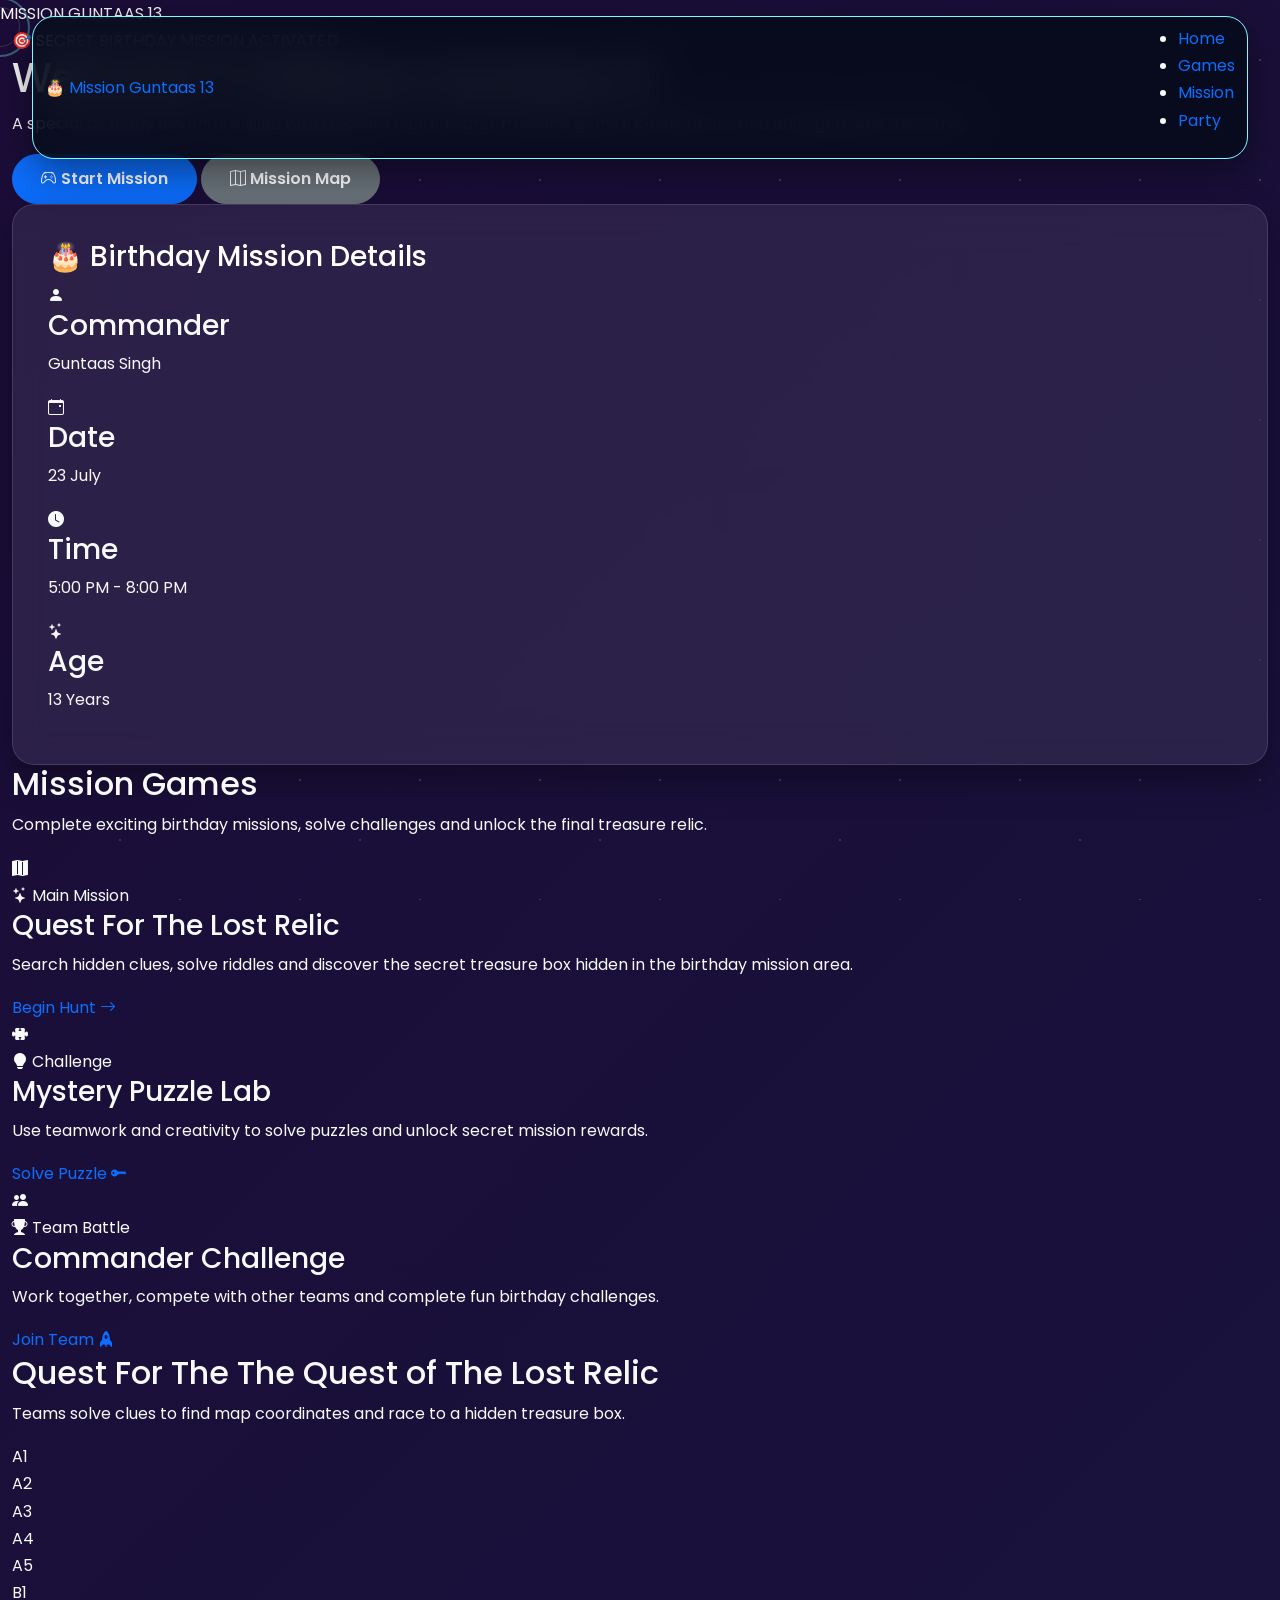
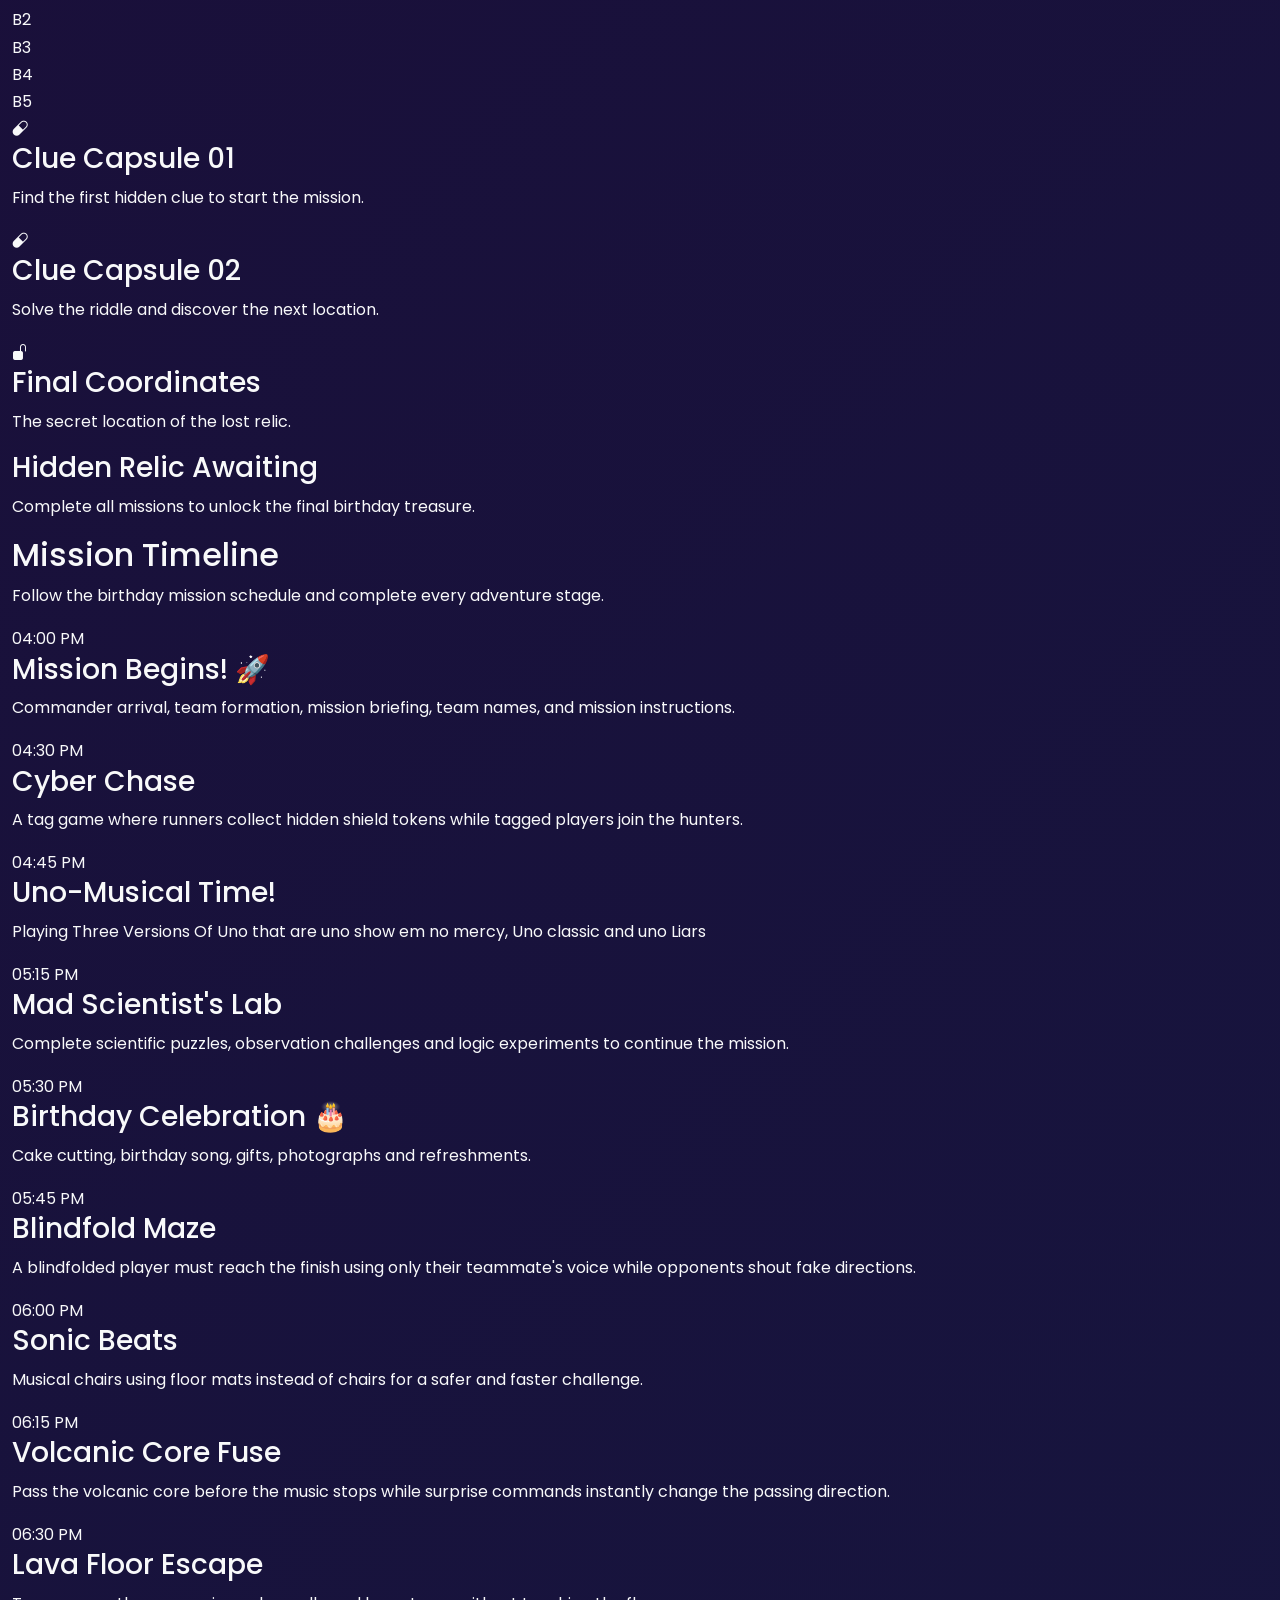
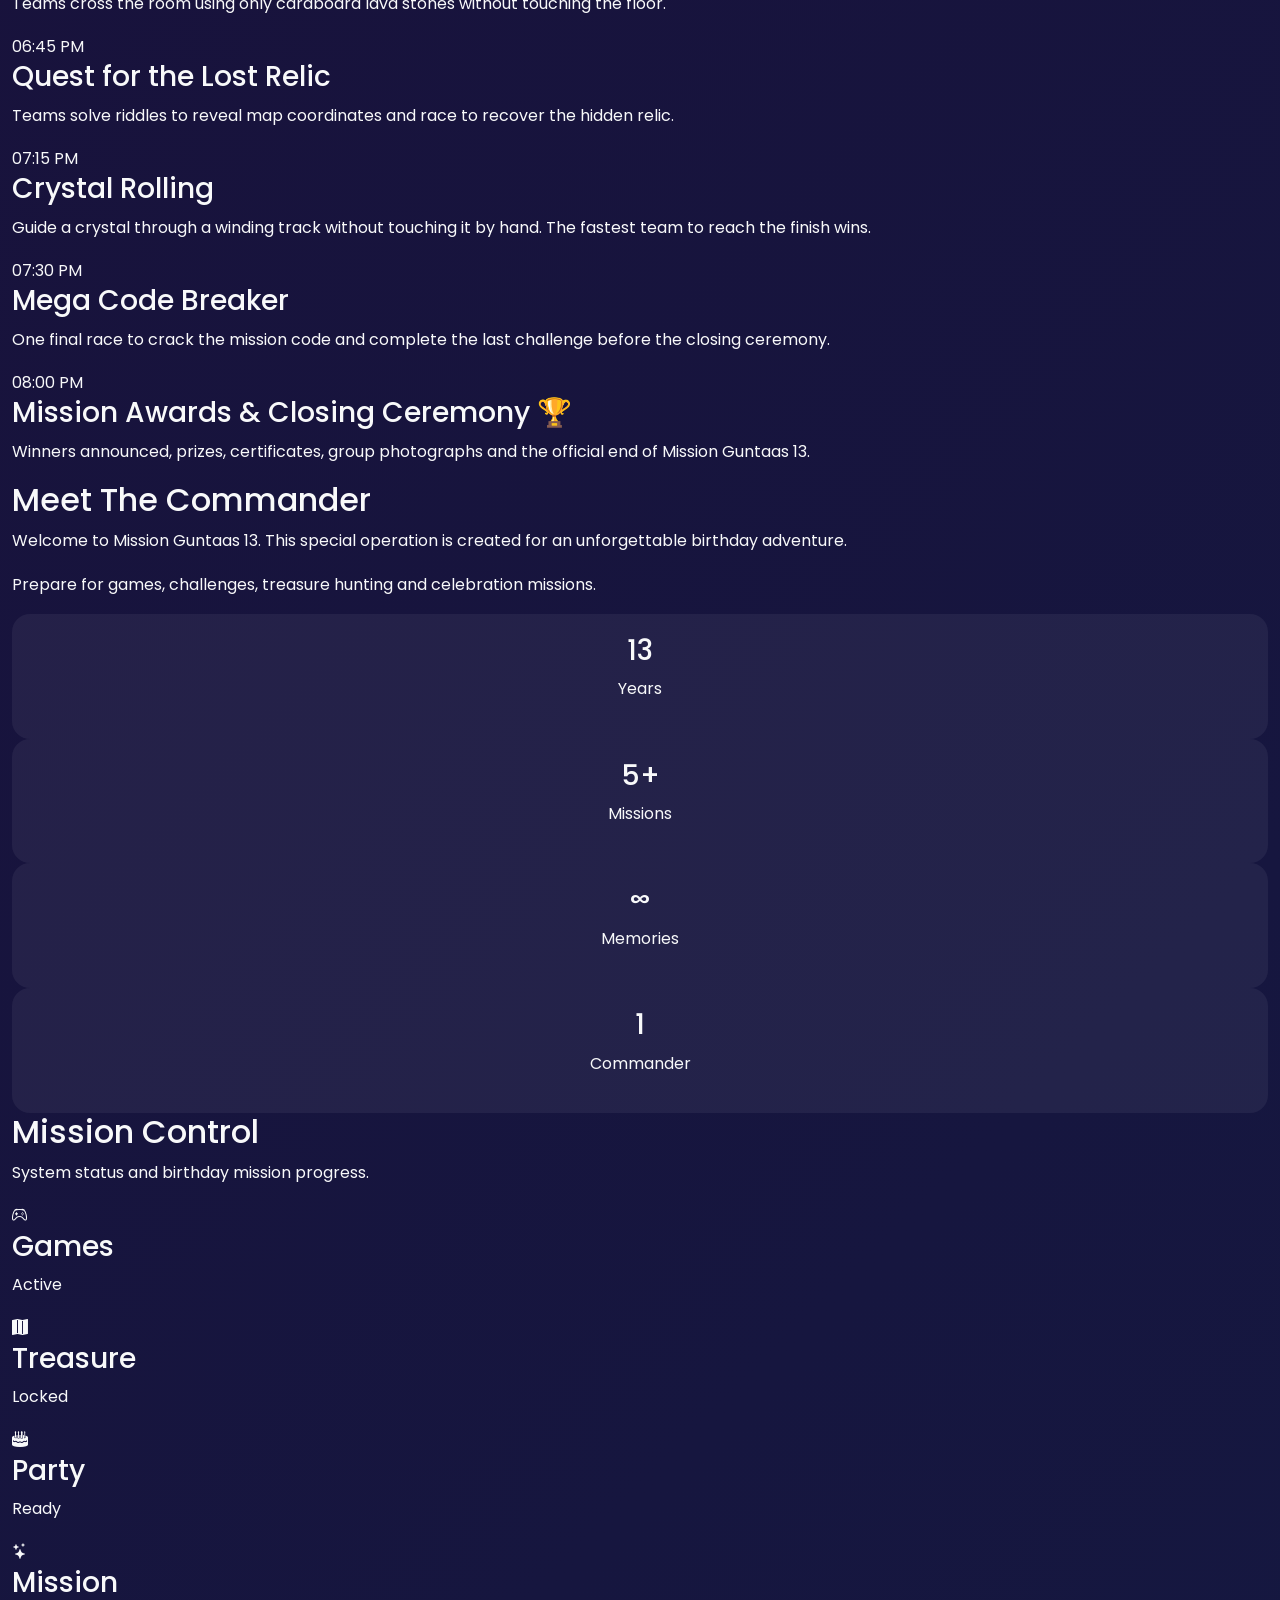
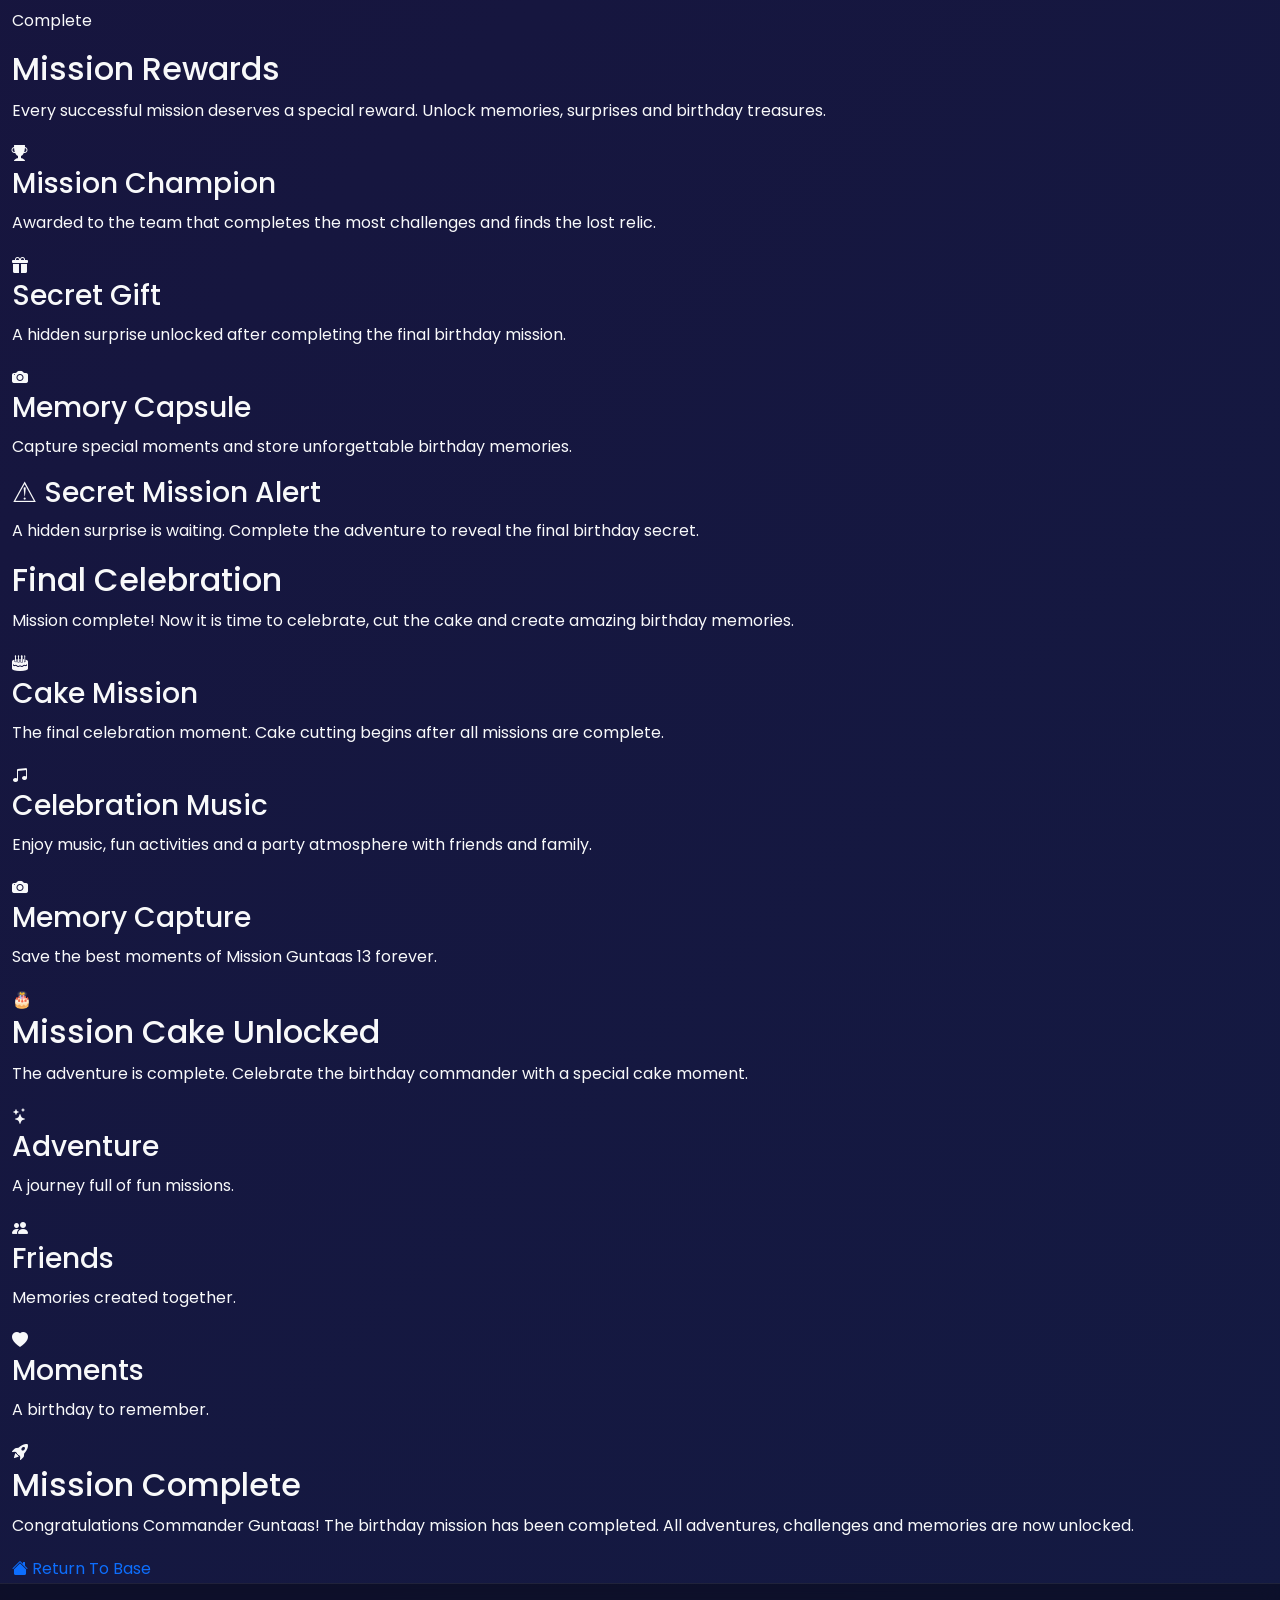
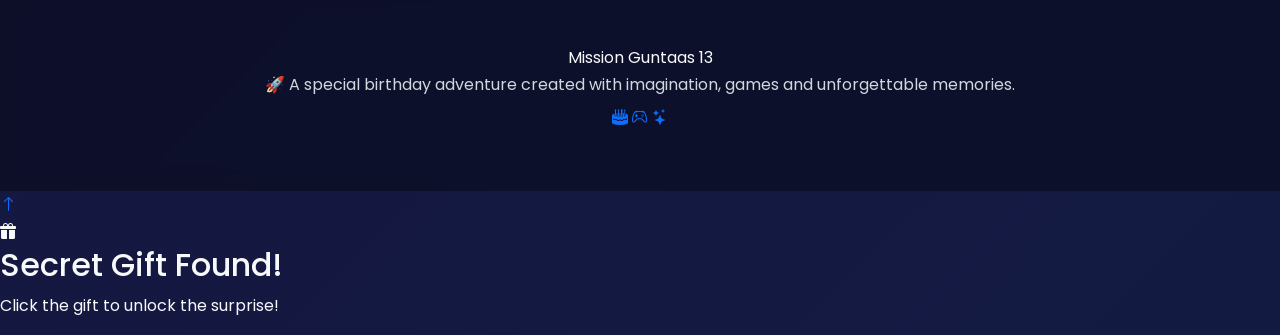
==== indexb.html @ 3aa3c379 "B/placeholder.txt X" ====
<!--==================================================
    Mission Guntaas 13
    H1-A
    Basic Setup + Loader + Navbar
==================================================-->

<!DOCTYPE html>

<html lang="en">


<head>


    <meta charset="UTF-8">


    <meta name="viewport"
          content="width=device-width, initial-scale=1.0">


    <title>
        Mission Guntaas 13 🎂🚀
    </title>


    <!--=========================================
        Bootstrap 5.3.3
    =========================================-->

    <link
    href="https://cdn.jsdelivr.net/npm/bootstrap@5.3.3/dist/css/bootstrap.min.css"
    rel="stylesheet">


    <!--=========================================
        Bootstrap Icons
    =========================================-->

    <link
    href="https://cdn.jsdelivr.net/npm/bootstrap-icons@1.11.3/font/bootstrap-icons.css"
    rel="stylesheet">


    <!--=========================================
        Main Style Sheet
    =========================================-->

    <link rel="stylesheet" href="style.css">


</head>


<body>


<!--==================================================
    Loading Screen
==================================================-->

<div id="loading-screen">


    <div class="loader-circle"></div>


    <div class="loader-text">

        MISSION GUNTAAS 13

    </div>


</div>




<!--==================================================
    Custom Cursor
==================================================-->

<div class="cursor-dot"></div>

<div class="cursor-ring"></div>




<!--==================================================
    Navigation Bar
==================================================-->

<header class="glass-nav">


    <div class="container">


        <nav class="navbar">


            <!-- Brand Logo -->

            <a href="#" class="logo">

                🎂 Mission

                <span>
                    Guntaas 13
                </span>

            </a>



            <!-- Menu Links -->

            <ul class="nav-links">


                <li>

                    <a href="#home">
                        Home
                    </a>

                </li>


                <li>

                    <a href="#games">
                        Games
                    </a>

                </li>


                <li>

                    <a href="#mission">
                        Mission
                    </a>

                </li>


                <li>

                    <a href="#party">
                        Party
                    </a>

                </li>


            </ul>


        </nav>


    </div>


</header>





<!--==================================================
    Hero Section
    Continue In H1-B
==================================================-->
<!--==================================================
    Mission Guntaas 13
    H1-B
    Hero Mission Landing Section
==================================================-->


<section class="hero" id="home">


    <!-- Floating Background Orbs -->

    <div class="orb orange"></div>

    <div class="orb blue"></div>

    <div class="orb green"></div>

    <div class="orb purple"></div>




    <div class="container">


        <div class="hero-content">



            <!-- Mission Tag -->

            <div class="hero-tag">

                🎯 SECRET BIRTHDAY MISSION ACTIVATED

            </div>




            <!-- Main Heading -->

            <h1>

                Welcome To

                <span>
                    Mission Guntaas 13
                </span>

            </h1>




            <!-- Description -->

            <p>

                A special birthday adventure filled with
                treasure hunts, secret missions, games,
                celebrations and unforgettable memories.

            </p>




            <!-- Buttons -->

            <div class="hero-buttons">


                <a href="#games"
                   class="btn btn-primary">

                    <i class="bi bi-controller"></i>

                    Start Mission

                </a>



                <a href="#mission"
                   class="btn btn-secondary">

                    <i class="bi bi-map"></i>

                    Mission Map

                </a>


            </div>





            <!-- Mission Information Card -->

            <div class="hero-card">


                <h3 class="text-white">

                    🎂 Birthday Mission Details

                </h3>



                <div class="hero-info">



                    <div class="info-box">

                        <i class="bi bi-person-fill"></i>

                        <h3>

                            Commander

                        </h3>

                        <p>

                            Guntaas Singh

                        </p>

                    </div>





                    <div class="info-box">

                        <i class="bi bi-calendar-event"></i>

                        <h3>

                            Date

                        </h3>

                        <p>

                            23 July

                        </p>

                    </div>





                    <div class="info-box">

                        <i class="bi bi-clock-fill"></i>

                        <h3>

                            Time

                        </h3>

                        <p>

                            5:00 PM - 8:00 PM

                        </p>

                    </div>





                    <div class="info-box">

                        <i class="bi bi-stars"></i>

                        <h3>

                            Age

                        </h3>

                        <p>

                            13 Years

                        </p>

                    </div>



                </div>


            </div>




        </div>


    </div>


</section>





<!--==================================================
    H1 Completed
    Continue In H2-A
==================================================-->
<!--==================================================
    Mission Guntaas 13
    H2-A
    Game Mission Cards Section
==================================================-->


<section class="games-section" id="games">


    <div class="container">



        <!-- Section Title -->

        <div class="section-title">


            <h2>

                Mission

                <span>
                    Games
                </span>

            </h2>


            <p>

                Complete exciting birthday missions,
                solve challenges and unlock the final
                treasure relic.

            </p>


        </div>






        <!-- Game Grid -->

        <div class="games-grid">





            <!-- Treasure Hunt -->

            <div class="game-card floating-card active-glow">


                <div class="game-icon">

                    <i class="bi bi-map-fill"></i>

                </div>



                <div class="game-badge">

                    <i class="bi bi-stars"></i>

                    Main Mission

                </div>




                <h3>

                    Quest For The Lost Relic

                </h3>




                <p>

                    Search hidden clues, solve riddles
                    and discover the secret treasure box
                    hidden in the birthday mission area.

                </p>




                <a href="#treasure"
                   class="game-btn">

                    Begin Hunt

                    <i class="bi bi-arrow-right"></i>

                </a>



            </div>








            <!-- Puzzle Mission -->

            <div class="game-card">



                <div class="game-icon">

                    <i class="bi bi-puzzle-fill"></i>

                </div>



                <div class="game-badge">

                    <i class="bi bi-lightbulb-fill"></i>

                    Challenge

                </div>




                <h3>

                    Mystery Puzzle Lab

                </h3>




                <p>

                    Use teamwork and creativity to
                    solve puzzles and unlock secret
                    mission rewards.

                </p>




                <a href="#mission"
                   class="game-btn">

                    Solve Puzzle

                    <i class="bi bi-key-fill"></i>

                </a>



            </div>








            <!-- Team Challenge -->

            <div class="game-card">



                <div class="game-icon">

                    <i class="bi bi-people-fill"></i>

                </div>




                <div class="game-badge">

                    <i class="bi bi-trophy-fill"></i>

                    Team Battle

                </div>




                <h3>

                    Commander Challenge

                </h3>




                <p>

                    Work together, compete with
                    other teams and complete fun
                    birthday challenges.

                </p>




                <a href="#party"
                   class="game-btn">

                    Join Team

                    <i class="bi bi-rocket-fill"></i>

                </a>



            </div>




        </div>


    </div>


</section>





<!--==================================================
    Continue In H2-B
==================================================-->
<!--==================================================
    Mission Guntaas 13
    H2-B
    Treasure Hunt Mission System
==================================================-->


<section class="treasure-section" id="treasure">


    <div class="container">



        <!-- Treasure Header -->

        <div class="treasure-header">


            <h2>

                Quest For The

                <span>
                    The Quest of The Lost Relic
                </span>

            </h2>



            <p>

                Teams solve clues to find map coordinates 
                and race to a hidden treasure box.

            </p>


        </div>






        <!-- Treasure Map -->

        <div class="treasure-map">



            <div class="map-grid">



                <div class="map-cell">

                    A1

                </div>


                <div class="map-cell">

                    A2

                </div>


                <div class="map-cell">

                    A3

                </div>


                <div class="map-cell">

                    A4

                </div>


                <div class="map-cell">

                    A5

                </div>




                <div class="map-cell">

                    B1

                </div>


                <div class="map-cell">

                    B2

                </div>


                <div class="map-cell found">

                    B3

                </div>


                <div class="map-cell">

                    B4

                </div>


                <div class="map-cell">

                    B5

                </div>


            </div>


        </div>







        <!-- Treasure Capsules -->

        <div class="capsule-section">



            <div class="capsule-grid">





                <div class="capsule-card locked">


                    <div class="capsule-icon">

                        <i class="bi bi-capsule"></i>

                    </div>


                    <h3>

                        Clue Capsule 01

                    </h3>


                    <p>

                        Find the first hidden clue
                        to start the mission.

                    </p>


                </div>






                <div class="capsule-card locked">


                    <div class="capsule-icon">

                        <i class="bi bi-capsule"></i>

                    </div>


                    <h3>

                        Clue Capsule 02

                    </h3>


                    <p>

                        Solve the riddle and
                        discover the next location.

                    </p>


                </div>






                <div class="capsule-card unlocked">


                    <div class="capsule-icon">

                        <i class="bi bi-unlock-fill"></i>

                    </div>


                    <h3>

                        Final Coordinates

                    </h3>


                    <p>

                        The secret location of
                        the lost relic.

                    </p>


                </div>



            </div>


        </div>








        <!-- Final Treasure Box -->

        <div class="treasure-box">


            <i class="bi bi-treasure-fill"></i>



            <h3>

                Hidden Relic Awaiting

            </h3>



            <p>

                Complete all missions to unlock
                the final birthday treasure.

            </p>



        </div>





    </div>


</section>





<!--==================================================
    Continue In H3-A
==================================================-->
<!--==================================================
    Mission Guntaas 13
    H3-A
    Mission Timeline + Birthday Schedule
==================================================-->


<section class="timeline" id="mission">


    <div class="container">



        <!-- Section Title -->

        <div class="section-title">


            <h2>

                Mission

                <span>
                    Timeline
                </span>

            </h2>


            <p>

                Follow the birthday mission schedule
                and complete every adventure stage.

            </p>


        </div>






<!-- Timeline -->

<div class="timeline">

    <div class="timeline-item left">

        <div class="timeline-dot"></div>

        <div class="timeline-card">

            <div class="timeline-time">04:00 PM</div>

            <h3>Mission Begins! 🚀</h3>

            <p>
                Commander arrival, team formation,
                mission briefing, team names,
                and mission instructions.
            </p>

        </div>

    </div>

    <div class="timeline-item right">

        <div class="timeline-dot"></div>

        <div class="timeline-card">

            <div class="timeline-time">04:30 PM</div>

            <h3>Cyber Chase</h3>

            <p>
                A tag game where runners collect
                hidden shield tokens while tagged
                players join the hunters.
            </p>

        </div>

    </div>

    <div class="timeline-item left">

        <div class="timeline-dot"></div>

        <div class="timeline-card">

            <div class="timeline-time">04:45 PM</div>

            <h3>Uno-Musical Time!</h3>

            <p>
                Playing Three Versions Of Uno that are
                uno show em no mercy, Uno classic and 
                uno Liars
            </p>

        </div>

    </div>

    <div class="timeline-item right">

        <div class="timeline-dot"></div>

        <div class="timeline-card">

            <div class="timeline-time">05:15 PM</div>

            <h3>Mad Scientist's Lab</h3>

            <p>
                Complete scientific puzzles,
                observation challenges and logic
                experiments to continue the mission.
            </p>

        </div>

    </div>

    <div class="timeline-item left">

        <div class="timeline-dot"></div>

        <div class="timeline-card">

            <div class="timeline-time">05:30 PM</div>

            <h3>Birthday Celebration 🎂</h3>

            <p>
                Cake cutting, birthday song,
                gifts, photographs and
                refreshments.
            </p>

        </div>

    </div>

    <div class="timeline-item right">

        <div class="timeline-dot"></div>

        <div class="timeline-card">

            <div class="timeline-time">05:45 PM</div>

            <h3>Blindfold Maze</h3>

            <p>
                A blindfolded player must reach
                the finish using only their
                teammate's voice while opponents
                shout fake directions.
            </p>

        </div>

    </div>

    <div class="timeline-item left">

        <div class="timeline-dot"></div>

        <div class="timeline-card">

            <div class="timeline-time">06:00 PM</div>

            <h3>Sonic Beats</h3>

            <p>
                Musical chairs using floor mats
                instead of chairs for a safer
                and faster challenge.
            </p>

        </div>

    </div>

    <div class="timeline-item right">

        <div class="timeline-dot"></div>

        <div class="timeline-card">

            <div class="timeline-time">06:15 PM</div>

            <h3>Volcanic Core Fuse</h3>

            <p>
                Pass the volcanic core before
                the music stops while surprise
                commands instantly change
                the passing direction.
            </p>

        </div>

    </div>

    <div class="timeline-item left">

        <div class="timeline-dot"></div>

        <div class="timeline-card">

            <div class="timeline-time">06:30 PM</div>

            <h3>Lava Floor Escape</h3>

            <p>
                Teams cross the room using only
                cardboard lava stones without
                touching the floor.
            </p>

        </div>

    </div>

    <div class="timeline-item right">

        <div class="timeline-dot"></div>

        <div class="timeline-card">

            <div class="timeline-time">06:45 PM</div>

            <h3>Quest for the Lost Relic</h3>

            <p>
                Teams solve riddles to reveal
                map coordinates and race to
                recover the hidden relic.
            </p>

        </div>

    </div>

    <div class="timeline-item left">

        <div class="timeline-dot"></div>

        <div class="timeline-card">

            <div class="timeline-time">07:15 PM</div>

            <h3>Crystal Rolling</h3>

            <p>
                Guide a crystal through a
                winding track without touching
                it by hand. The fastest team
                to reach the finish wins.
            </p>

        </div>

    </div>

    <div class="timeline-item right">

        <div class="timeline-dot"></div>

        <div class="timeline-card">

            <div class="timeline-time">07:30 PM</div>

            <h3>Mega Code Breaker</h3>

            <p>
                One final race to crack the
                mission code and complete
                the last challenge before
                the closing ceremony.
            </p>

        </div>

    </div>

    <div class="timeline-item left">

        <div class="timeline-dot"></div>

        <div class="timeline-card">

            <div class="timeline-time">08:00 PM</div>

            <h3>Mission Awards & Closing Ceremony 🏆</h3>

            <p>
                Winners announced, prizes,
                certificates, group photographs
                and the official end of
                Mission Guntaas 13.
            </p>

        </div>

    </div>

</div>
</div>      <!-- closes .container -->

</section>  <!-- closes section.timeline -->

<!--==================================================
    Continue In H3-B
==================================================-->
<!--==================================================
    Mission Guntaas 13
    H3-B
    Commander Section + Mission Control Panel
==================================================-->


<section class="commander" id="commander">


    <div class="container">



        <div class="commander-grid">





            <!-- Commander Information -->

            <div class="commander-card">


                <h2>

                    Meet The

                    <span>
                        Commander
                    </span>

                </h2>



                <p>

                    Welcome to Mission Guntaas 13.
                    This special operation is created
                    for an unforgettable birthday
                    adventure.

                </p>



                <p>

                    Prepare for games, challenges,
                    treasure hunting and celebration
                    missions.

                </p>





                <!-- Statistics -->

                <div class="stats">



                    <div class="stat-box">

                        <h3>

                            13

                        </h3>

                        <p>

                            Years

                        </p>

                    </div>




                    <div class="stat-box">

                        <h3>

                            5+

                        </h3>

                        <p>

                            Missions

                        </p>

                    </div>




                    <div class="stat-box">

                        <h3>

                            ∞

                        </h3>

                        <p>

                            Memories

                        </p>

                    </div>




                    <div class="stat-box">

                        <h3>

                            1

                        </h3>

                        <p>

                            Commander

                        </p>

                    </div>



                </div>



            </div>








            <!-- Mission Control -->

            <div class="commander-card">


                <div class="control-panel">



                    <div class="control-header">


                        <h2>

                            Mission

                            <span>
                                Control
                            </span>

                        </h2>


                        <p>

                            System status and birthday
                            mission progress.

                        </p>


                    </div>






                    <div class="control-grid">





                        <div class="control-box">


                            <i class="bi bi-controller"></i>


                            <h3>

                                Games

                            </h3>


                            <p>

                                Active

                            </p>


                        </div>






                        <div class="control-box">


                            <i class="bi bi-map-fill"></i>


                            <h3>

                                Treasure

                            </h3>


                            <p>

                                Locked

                            </p>


                        </div>







                        <div class="control-box">


                            <i class="bi bi-cake2-fill"></i>


                            <h3>

                                Party

                            </h3>


                            <p>

                                Ready

                            </p>


                        </div>







                        <div class="control-box">


                            <i class="bi bi-stars"></i>


                            <h3>

                                Mission

                            </h3>


                            <p>

                                Complete

                            </p>


                        </div>





                    </div>






                    <div class="status-bar">


                        <div class="status-fill"></div>


                    </div>





                </div>


            </div>






        </div>


    </div>


</section>





<!--==================================================
    Continue In H4-A
==================================================-->
<!--==================================================
    Mission Guntaas 13
    H4-A
    Mission Rewards + Secret Events
==================================================-->


<section class="rewards" id="rewards">


    <div class="container">





        <!-- Section Header -->

        <div class="section-title">


            <h2>

                Mission

                <span>
                    Rewards
                </span>

            </h2>


            <p>

                Every successful mission deserves
                a special reward. Unlock memories,
                surprises and birthday treasures.

            </p>


        </div>







        <!-- Rewards Grid -->

        <div class="rewards-grid">





            <!-- Reward 1 -->

            <div class="reward-card">


                <div class="reward-icon">

                    <i class="bi bi-trophy-fill"></i>

                </div>



                <h3>

                    Mission Champion

                </h3>



                <p>

                    Awarded to the team that
                    completes the most challenges
                    and finds the lost relic.

                </p>


            </div>







            <!-- Reward 2 -->

            <div class="reward-card">


                <div class="reward-icon">

                    <i class="bi bi-gift-fill"></i>

                </div>



                <h3>

                    Secret Gift

                </h3>



                <p>

                    A hidden surprise unlocked
                    after completing the final
                    birthday mission.

                </p>


            </div>








            <!-- Reward 3 -->

            <div class="reward-card">


                <div class="reward-icon">

                    <i class="bi bi-camera-fill"></i>

                </div>



                <h3>

                    Memory Capsule

                </h3>



                <p>

                    Capture special moments and
                    store unforgettable birthday
                    memories.

                </p>


            </div>








        </div>









        <!-- Secret Alert -->

        <div class="alert-box">


            <h3>

                ⚠ Secret Mission Alert

            </h3>



            <p>

                A hidden surprise is waiting.
                Complete the adventure to reveal
                the final birthday secret.

            </p>



        </div>






    </div>


</section>





<!--==================================================
    Continue In H4-B
==================================================-->
<!--==================================================
    Mission Guntaas 13
    H4-B
    Birthday Celebration + Cake Mission
==================================================-->


<section class="celebration-section" id="party">


    <div class="container">





        <!-- Celebration Header -->

        <div class="celebration-header">


            <h2>

                Final

                <span>
                    Celebration
                </span>

            </h2>



            <p>

                Mission complete! Now it is time
                to celebrate, cut the cake and create
                amazing birthday memories.

            </p>


        </div>







        <!-- Party Cards -->

        <div class="party-grid">





            <!-- Cake -->

            <div class="party-card">


                <div class="party-icon">

                    <i class="bi bi-cake2-fill"></i>

                </div>



                <h3>

                    Cake Mission

                </h3>



                <p>

                    The final celebration moment.
                    Cake cutting begins after all
                    missions are complete.

                </p>


            </div>








            <!-- Music -->

            <div class="party-card">


                <div class="party-icon">

                    <i class="bi bi-music-note-beamed"></i>

                </div>



                <h3>

                    Celebration Music

                </h3>



                <p>

                    Enjoy music, fun activities
                    and a party atmosphere with
                    friends and family.

                </p>


            </div>








            <!-- Memories -->

            <div class="party-card">


                <div class="party-icon">

                    <i class="bi bi-camera-fill"></i>

                </div>



                <h3>

                    Memory Capture

                </h3>



                <p>

                    Save the best moments of
                    Mission Guntaas 13 forever.

                </p>


            </div>






        </div>









        <!-- Cake Mission Box -->

        <div class="cake-mission">


            <div class="cake-icon">

                🎂

            </div>



            <h2>

                Mission Cake Unlocked

            </h2>



            <p>

                The adventure is complete.
                Celebrate the birthday commander
                with a special cake moment.

            </p>



        </div>







        <!-- Memory Cards -->

        <div class="memory-grid">





            <div class="memory-card">

                <i class="bi bi-stars"></i>

                <h3>

                    Adventure

                </h3>

                <p>

                    A journey full of fun missions.

                </p>

            </div>







            <div class="memory-card">

                <i class="bi bi-people-fill"></i>

                <h3>

                    Friends

                </h3>

                <p>

                    Memories created together.

                </p>

            </div>







            <div class="memory-card">

                <i class="bi bi-heart-fill"></i>

                <h3>

                    Moments

                </h3>

                <p>

                    A birthday to remember.

                </p>

            </div>






        </div>





    </div>


</section>





<!--==================================================
    Continue In H5-A
==================================================-->
<!--==================================================
    Mission Guntaas 13
    H5-A
    Final Mission Ending
==================================================-->


<section class="final-mission">


    <div class="container">



        <div class="final-box">



            <i class="bi bi-rocket-takeoff-fill"></i>




            <h2>

                Mission

                <span>
                    Complete
                </span>

            </h2>




            <p>

                Congratulations Commander Guntaas!
                The birthday mission has been completed.
                All adventures, challenges and memories
                are now unlocked.

            </p>




            <a href="#home"
               class="complete-btn">

                <i class="bi bi-house-fill"></i>

                Return To Base

            </a>




        </div>




    </div>


</section>







<!--==================================================
    H5-B
    Footer + Final HTML Closing
==================================================-->



<footer class="footer">


    <div class="container">



        <div class="footer-logo">

            Mission

            <span>
                Guntaas 13
            </span>

        </div>





        <p>

            🚀 A special birthday adventure
            created with imagination, games
            and unforgettable memories.

        </p>







        <div class="footer-icons">


            <a href="#">

                <i class="bi bi-cake2-fill"></i>

            </a>



            <a href="#">

                <i class="bi bi-controller"></i>

            </a>



            <a href="#">

                <i class="bi bi-stars"></i>

            </a>


        </div>






    </div>


</footer>







<!--==============================
Back To Top Button
==============================-->

<a href="#home"
   class="back-top">

    <i class="bi bi-arrow-up"></i>

</a>


<!--==================================================
    Secret Birthday Gift Event
==================================================-->
<!--=========================================
    Secret Birthday Gift Popup
=========================================-->

<div id="gift-overlay">


    <div id="gift-box">


       <div class="gift-icon">
          <i class="bi bi-gift-fill"></i>
       </div>

        <h2>

            Secret Gift Found!

        </h2>


        <p>

            Click the gift to unlock the surprise!

        </p>


    </div>


</div>



<!-- Confetti Container -->

<div id="confetti-container"></div>
<!--==============================-->

<script src="app.js"></script>


<!-- Bootstrap JS -->

<script> 
src="https://cdn.jsdelivr.net/npm/bootstrap@5.3.3/dist/js/bootstrap.bundle.min.js">
</script>




</body>


</html>


<!--==================================================
    Mission Guntaas 13
    H5 Completed
    index.html Completed
==================================================-->
---- style.css ----
/*====================================
  GOOGLE FONT
=====================================*/
@import url('https://fonts.googleapis.com/css2?family=Poppins:wght@300;400;500;600;700;800&display=swap');

:root{

  /* Existing Website Colors */
  --primary:#00c6ff;
  --secondary:#0072ff;
  --purple:#7b2ff7;
  --pink:#ff4ecd;
  --yellow:#ffd93d;

  --bg:#050816;
  --card:rgba(255,255,255,.08);
  --border:rgba(255,255,255,.12);

  --text:#f8f9fa;
  --muted:#cfd8dc;

  --radius:22px;
  --shadow:0 15px 35px rgba(0,0,0,.35);
  --speed:.35s ease;

  /* Supernova Engine */
  --sn-primary:#7df9ff;
  --sn-accent:#7df9ff;
  --sn-glow:#7df9ff;

  /*Birthday Invitation*/

  --BDay-primary: #a2ff008a;
}
/*====================================
  RESET
=====================================*/
*{
  margin:0;
  padding:0;
  box-sizing:border-box;
}

html{
  scroll-behavior:smooth;
}

body{
  font-family:'Poppins',sans-serif;
  background:#050816;
  color:var(--text);
  overflow-x:hidden;
  line-height:1.7;
  position:relative;
}

/*====================================
  ANIMATED GALAXY
=====================================*/
body{
  background:linear-gradient(-45deg,#050816,#08142b,#111f46,#1b0d38);
  background-size:400% 400%;
  animation:galaxy 18s ease infinite;
}

@keyframes galaxy{
  0%{background-position:0% 50%;}
  50%{background-position:100% 50%;}
  100%{background-position:0% 50%;}
}

/*====================================
  STAR LAYER
=====================================*/
body::before{
  content:"";
  position:fixed;
  inset:0;
  background-image:
    radial-gradient(circle,#ffffff 1px,transparent 1px),
    radial-gradient(circle,#7fdfff 1px,transparent 1px);
  background-size:120px 120px,240px 240px;
  opacity:.18;
  pointer-events:none;
  z-index:-2;
}

.glass-nav{

    position:fixed;

    top:16px;

    left:50%;

    transform:translateX(-50%);

    width:min(95%,1350px);

    min-height:72px;

    display:flex;

    align-items:center;

    z-index:9999;

    background-color:rgba(5, 12, 25, 0.822);

    backdrop-filter:blur(22px);

    -webkit-backdrop-filter:blur(22px);

   border:1px solid var(--primary);

    border-radius:22px;

    box-shadow:
        0 12px 40px rgba(0,0,0,.45),
        inset 0 0 1px rgba(255,255,255,.08);

    transition:.35s ease;

}

.glass-nav:hover{

    border-color:rgba(125,249,255,.30);

    box-shadow:
        0 18px 45px rgba(0,0,0,.55),
        0 0 25px rgba(0,198,255,.12);

}

/*====================================
  BRAND
====================================*/

.navbar-brand{

    display:flex;

    align-items:center;

    gap:12px;

    font-size:1.35rem;

    font-weight:700;

    letter-spacing:1px;

    color:#ffffff !important;

    transition:.35s;

}

.navbar-brand i{

    color:#7df9ff;

    font-size:1.35rem;

    text-shadow:
        0 0 12px #7df9ff;

}

.navbar-brand:hover{

    color:#7df9ff !important;

}

.navbar-brand:hover i{

    transform:rotate(20deg);

}

/*====================================
  NAV LINKS
====================================*/

.navbar-nav{

    gap:10px;

}

.nav-link{

    position:relative;

    padding:10px 18px !important;

    border-radius:14px;

    color:#dbeeff !important;

    font-weight:500;

    transition:.35s;

}

.nav-link:hover{

    color:#7df9ff !important;

    background:rgba(125,249,255,.08);

    box-shadow:
        inset 0 0 15px rgba(125,249,255,.08);

}

.nav-link::after{

    content:"";

    position:absolute;

    left:50%;

    bottom:6px;

    transform:translateX(-50%);

    width:0;

    height:2px;

    background:#7df9ff;

    border-radius:50px;

    transition:.35s;

}

.nav-link:hover::after{

    width:70%;

}

/*====================================
  ACTIVE LINK
====================================*/

.nav-link.active{

    background:rgba(125,249,255,.10);

    color:#7df9ff !important;

}

.nav-link.active::after{

    width:70%;

}

/*====================================
  TOGGLER
====================================*/

.navbar-toggler{

    border:1px solid rgba(125,249,255,.30);

    box-shadow:none;

}

.navbar-toggler:focus{

    box-shadow:
        0 0 12px rgba(125,249,255,.40);

}

.navbar-toggler-icon{

    filter:brightness(1.4);

}

/*====================================
  NAVBAR SCROLLED
====================================*/

.glass-nav.scrolled{

    background:rgba(3,8,20,.88);

    box-shadow:
        0 15px 45px rgba(0,0,0,.60);

}

/*====================================
  RESPONSIVE
====================================*/

@media(max-width:992px){

    .glass-nav{

        width:96%;

        border-radius:18px;

    }

    .navbar-collapse{

        margin-top:15px;

        padding:15px;

        border-radius:16px;

        background:rgba(6,12,25,.92);

        backdrop-filter:blur(18px);

    }

    .navbar-nav{

        gap:8px;

    }

    .nav-link{

        text-align:center;

    }

}

/*====================================
  HERO
=====================================*/
.hero-section{
  min-height:100vh;
  display:flex;
  align-items:center;
  padding-top:90px;
  position:relative;
}

.display-2{
  font-weight:800;
  line-height:1.1;
}

.hero-section p{
  color:var(--muted);
}

/*====================================
  GRADIENT NAME
=====================================*/
.gradient-text{
  background:linear-gradient(90deg,#00e5ff,#7b61ff,#ff4ecd);
  -webkit-background-clip:text;
  -webkit-text-fill-color:transparent;
}

/*====================================
  BUTTONS
=====================================*/
.btn{
  border-radius:50px;
  padding:12px 28px;
  font-weight:600;
  transition:.3s;
}

.btn-info{
  background:linear-gradient(135deg,var(--primary),var(--secondary));
  border:none;
  color:#fff;
}

.btn-info:hover{
  transform:translateY(-4px);
  box-shadow:0 12px 30px rgba(0,198,255,.35);
}

.btn-outline-light:hover{
  color:#111;
  background:#fff;
}

/*====================================
  GLASS CARD
=====================================*/
.glass-card,
.hero-card{
  background:var(--card);
  border:1px solid var(--border);
  backdrop-filter:blur(18px);
  border-radius:var(--radius);
  box-shadow:var(--shadow);
  transition:.35s;
}

.hero-card{
  padding:35px;
}

.glass-card{
  padding:30px;
}

.glass-card:hover,
.hero-card:hover{
  transform:translateY(-8px);
}
/*====================================
  ICON GRID
=====================================*/
.icon-grid{
  display:grid;
  grid-template-columns:repeat(3,1fr);
  gap:18px;
  margin-bottom:25px;
}

.icon-grid div{
  height:75px;
  display:flex;
  align-items:center;
  justify-content:center;
  background:rgba(255,255,255,.06);
  border:1px solid rgba(255,255,255,.08);
  border-radius:18px;
  font-size:30px;
  transition:.35s;
  cursor:pointer;
}

.icon-grid div:hover{
  transform:translateY(-8px) scale(1.08) rotate(5deg);
  background:linear-gradient(135deg,var(--primary),var(--purple));
  color:#fff;
  box-shadow:0 12px 30px rgba(0,198,255,.35);
}

/*====================================
  SECTION TAG
=====================================*/
.section-tag{
  display:inline-block;
  padding:8px 18px;
  border-radius:30px;
  background:linear-gradient(90deg,var(--primary),var(--purple));
  color:#fff;
  font-size:.9rem;
  font-weight:600;
  letter-spacing:.8px;
  text-transform:uppercase;
}

.display-5{
  font-weight:800;
  margin:20px 0;
}

/*====================================
  ABOUT
=====================================*/
#about{
  padding:100px 0;
}

#about .glass-card{
  position:relative;
  overflow:hidden;
}

#about .glass-card::before{
  content:"";
  position:absolute;
  width:250px;
  height:250px;
  border-radius:50%;
  background:radial-gradient(circle,var(--primary),transparent 70%);
  top:-120px;
  right:-120px;
  opacity:.15;
}

#about p{
  color:var(--muted);
  font-size:1.05rem;
}

#about strong{
  color:#fff;
}

.astro-word{
  display:inline-block;
  padding:4px 12px;
  border-radius:20px;
  background:linear-gradient(90deg,var(--primary),var(--purple));
  color:#fff;
  font-weight:700;
  text-decoration:none;
}

.space-word{
  color:#8fe3ff;
  font-weight:700;
}

/*====================================
  HOBBIES
=====================================*/
#hobbies{
  padding:100px 0;
}

.hobby-card{
  text-align:center;
  overflow:hidden;
  position:relative;
}

.hobby-card::after{
  content:"";
  position:absolute;
  width:180px;
  height:180px;
  border-radius:50%;
  background:radial-gradient(circle,var(--pink),transparent 70%);
  bottom:-90px;
  right:-90px;
  opacity:.15;
  transition:.4s;
}

.hobby-card:hover::after{
  transform:scale(1.5);
}

.hobby-card i{
  font-size:3.5rem;
  margin-bottom:20px;
  transition:.35s;
}

.hobby-card h3{
  font-weight:700;
  margin-bottom:15px;
}

.hobby-card p{
  color:var(--muted);
}

.hobby-card:hover{
  transform:translateY(-10px);
}

.hobby-card:hover i{
  transform:scale(1.15) rotate(-10deg);
  color:var(--yellow);
}

/*====================================
  GOALS
=====================================*/
#goals{
  padding:100px 0;
}

#goals .glass-card{
  height:100%;
}

#goals h4{
  font-weight:700;
  margin-bottom:12px;
}

#goals p{
  color:var(--muted);
}

#goals .glass-card:hover{
  border-color:rgba(0,198,255,.4);
  box-shadow:0 15px 35px rgba(0,198,255,.25);
}

/*====================================
  FADE ANIMATION
=====================================*/
.glass-card,
.hobby-card{
  animation:fadeUp .8s ease both;
}

@keyframes fadeUp{
  from{
    opacity:0;
    transform:translateY(40px);
  }
  to{
    opacity:1;
    transform:translateY(0);
  }
}
/*====================================
  SPACE BACKGROUND
=====================================*/
.space-bg{
  position:fixed;
  inset:0;
  overflow:hidden;
  pointer-events:none;
  z-index:-1;
}

/*====================================
  FLOATING PLANETS
=====================================*/
.space-bg .planet{

  position:absolute;

  border-radius:50%;

  animation:floatPlanet 8s ease-in-out infinite;

  box-shadow:0 0 40px rgba(255,255,255,.25);

}
.planet-1{
  width:140px;
  height:140px;
  top:10%;
  right:8%;
  background:radial-gradient(circle at 30% 30%,#7df9ff,#0072ff 75%);
}

.planet-2{
  width:85px;
  height:85px;
  left:8%;
  bottom:15%;
  background:radial-gradient(circle at 35% 35%,#ffe082,#ff9800 75%);
  animation-delay:2s;
}

.planet-3{
  width:55px;
  height:55px;
  top:62%;
  right:22%;
  background:radial-gradient(circle at 30% 30%,#ff80ab,#d500f9 80%);
  animation-delay:4s;
}

@keyframes floatPlanet{
  0%,100%{transform:translateY(0);}
  50%{transform:translateY(-20px);}
}

/*====================================
  ORBIT RINGS
=====================================*/
.orbit{
  position:absolute;
  border:1px solid rgba(255,255,255,.08);
  border-radius:50%;
}

.orbit-1{
  width:220px;
  height:220px;
  top:6%;
  right:4%;
  animation:rotateOrbit 18s linear infinite;
}

.orbit-2{
  width:140px;
  height:140px;
  left:3%;
  bottom:10%;
  animation:rotateOrbit 12s linear infinite reverse;
}

@keyframes rotateOrbit{
  from{transform:rotate(0);}
  to{transform:rotate(360deg);}
}

/*====================================
  SHOOTING STARS
=====================================*/
.shooting-stars{
  position:absolute;
  inset:0;
}

.shooting-stars span{
  position:absolute;
  width:3px;
  height:3px;
  border-radius:50%;
  background:#fff;
  box-shadow:0 0 12px #fff;
  animation:shoot 7s linear infinite;
}

.shooting-stars span::before{
  content:"";
  position:absolute;
  top:50%;
  transform:translateY(-50%);
  width:180px;
  height:2px;
  background:linear-gradient(90deg,#fff,transparent);
}

.shooting-stars span:nth-child(1){top:8%;left:-12%;}
.shooting-stars span:nth-child(2){top:24%;left:-24%;animation-delay:1.8s;}
.shooting-stars span:nth-child(3){top:42%;left:-18%;animation-delay:3.6s;}
.shooting-stars span:nth-child(4){top:60%;left:-26%;animation-delay:5.2s;}
.shooting-stars span:nth-child(5){top:76%;left:-15%;animation-delay:6.8s;}

@keyframes shoot{
  0%{transform:translate(0,0) rotate(25deg);opacity:1;}
  80%{opacity:1;}
  100%{transform:translate(1700px,520px) rotate(25deg);opacity:0;}
}

/*====================================
  TYPING EFFECT
=====================================*/
.typing-text{
  display:inline-block;
  overflow:hidden;
  white-space:nowrap;
  border-right:3px solid var(--primary);
  width:14ch;
  animation:
    typing 4s steps(14,end) infinite alternate,
    blink .8s infinite;
}

@keyframes typing{
  from{width:0;}
  to{width:14ch;}
}

@keyframes blink{
  50%{border-color:transparent;}
}

/*====================================
  HERO GLOW
=====================================*/
.hero-section::before{
  content:"";
  position:absolute;
  width:420px;
  height:420px;
  left:-120px;
  bottom:-120px;
  border-radius:50%;
  background:radial-gradient(circle,var(--purple),transparent 70%);
  opacity:.15;
  filter:blur(20px);
}

.hero-section::after{
  content:"";
  position:absolute;
  width:460px;
  height:460px;
  right:-120px;
  top:80px;
  border-radius:50%;
  background:radial-gradient(circle,var(--primary),transparent 70%);
  opacity:.18;
  filter:blur(20px);
}

/*====================================
  NEON ACCENTS
=====================================*/
.highlight-code{
  color:#00e5ff;
  text-shadow:0 0 10px rgba(0,229,255,.7);
}

.highlight-music{
  color:#ffd54f;
  text-shadow:0 0 10px rgba(255,213,79,.7);
}

.highlight-space{
  color:#8fe3ff;
  text-shadow:0 0 12px rgba(143,227,255,.8);
}
/*====================================
  TERMINAL
=====================================*/
.terminal{
  margin-top:30px;
  background:#0b1020;
  border:1px solid rgba(255,255,255,.08);
  border-radius:18px;
  overflow:hidden;
  box-shadow:0 15px 35px rgba(0,0,0,.4);
}

.terminal-header{
  height:40px;
  display:flex;
  align-items:center;
  gap:10px;
  padding:0 15px;
  background:#151b2d;
}

.terminal-header span{
  width:12px;
  height:12px;
  border-radius:50%;
}

.red{background:#ff5f56;}
.yellow{background:#ffbd2e;}
.green{background:#27c93f;}

.terminal-body{
  padding:20px;
  font-family:Consolas,monospace;
  color:#8cff98;
}

.terminal-body p{
  margin-bottom:10px;
  animation:terminalFade .8s ease forwards;
  opacity:0;
}

.terminal-body p:nth-child(1){animation-delay:.2s;}
.terminal-body p:nth-child(2){animation-delay:.6s;}
.terminal-body p:nth-child(3){animation-delay:1s;}
.terminal-body p:nth-child(4){animation-delay:1.4s;}
.terminal-body p:nth-child(5){animation-delay:1.8s;}
.terminal-body p:nth-child(6){animation-delay:2.2s;}

@keyframes terminalFade{
  from{opacity:0;transform:translateX(-20px);}
  to{opacity:1;transform:translateX(0);}
}

/*====================================
  FLOATING ANIMATION
=====================================*/
.hero-card{
  animation:floatingCard 6s ease-in-out infinite;
}

@keyframes floatingCard{
  0%,100%{transform:translateY(0);}
  50%{transform:translateY(-12px);}
}

/*====================================
  ICON GLOW
=====================================*/
.icon-grid div:hover{
  box-shadow:0 0 25px rgba(0,198,255,.6);
}

.icon-grid i{
  transition:.35s;
}

.icon-grid div:hover i{
  transform:scale(1.2);
}

/*====================================
  FOOTER
=====================================*/
footer{
  padding:60px 0;
  text-align:center;
  background:rgba(0,0,0,.35);
  border-top:1px solid rgba(255,255,255,.08);
  backdrop-filter:blur(10px);
}

footer h4{
  font-weight:700;
  margin-bottom:10px;
}

footer p{
  color:var(--muted);
  margin-bottom:6px;
}

/*====================================
  SCROLLBAR
=====================================*/
::-webkit-scrollbar{
  width:10px;
}

::-webkit-scrollbar-track{
  background:#08142b;
}

::-webkit-scrollbar-thumb{
  background:linear-gradient(var(--primary),var(--purple));
  border-radius:30px;
}

::-webkit-scrollbar-thumb:hover{
  background:linear-gradient(var(--pink),var(--primary));
}

/*====================================
  SELECTION
=====================================*/
::selection{
  background:var(--primary);
  color:#fff;
}

/*====================================
  IMAGE EFFECTS
=====================================*/
img{
  max-width:100%;
  display:block;
}

img:hover{
  transform:scale(1.03);
  transition:.35s;
}

/*====================================
  RESPONSIVE
=====================================*/
@media(max-width:992px){

.hero-section{
  text-align:center;
}

.hero-card{
  margin-top:40px;
}

.icon-grid{
  grid-template-columns:repeat(3,1fr);
}

}

@media(max-width:768px){

.display-2{
  font-size:2.6rem;
}

.display-5{
  font-size:2rem;
}

.icon-grid{
  grid-template-columns:repeat(2,1fr);
}

.glass-card,
.hero-card{
  padding:22px;
}

.btn{
  width:100%;
  margin-bottom:12px;
}

.timeline{
  padding-left:20px;
}

.timeline-item::before{
  left:-30px;
}

}

@media(max-width:576px){

.display-2{
  font-size:2.1rem;
}

.hero-section{
  padding-top:110px;
}

.section-tag{
  font-size:.8rem;
}

.icon-grid div{
  height:65px;
  font-size:24px;
}

.planet-1{
  width:90px;
  height:90px;
}

.planet-2{
  width:60px;
  height:60px;
}

.planet-3{
  width:40px;
  height:40px;
}

}

/*====================================
  FINAL POLISH
=====================================*/
.glass-card,
.hero-card,
.hobby-card,
.timeline-item,
.btn,
.icon-grid div{
  transition:.35s ease;
}

a{
  text-decoration:none;
}

section{
  position:relative;
  z-index:2;
}

.container{
    position:relative;
    z-index:2;
    max-width:1320px;
    width:100%;
    margin:auto;
}

/*====================================
  3D PARALLAX GALAXY
=====================================*/

.parallax{
  position:absolute;
  inset:0;
  pointer-events:none;
  transition:transform .15s linear;
}

/*==========================
  Layer 1
  Tiny Stars
==========================*/

.layer-1{
  background-image:
    radial-gradient(circle,#ffffff 1px,transparent 1px),
    radial-gradient(circle,#7fe8ff 1px,transparent 1px);
  background-size:120px 120px,220px 220px;
  opacity:.35;
}

/*==========================
  Layer 2
  Bright Stars
==========================*/

.layer-2{
  background-image:
    radial-gradient(circle,#ffffff 2px,transparent 2px),
    radial-gradient(circle,#80dfff 2px,transparent 2px);
  background-size:260px 260px,420px 420px;
  opacity:.45;
}

/*==========================
  Layer 3
  Galaxy Glow
==========================*/

.layer-3{
  background:
  radial-gradient(circle at 20% 30%,rgba(0,198,255,.18),transparent 45%),
  radial-gradient(circle at 80% 60%,rgba(123,47,247,.22),transparent 50%),
  radial-gradient(circle at 60% 15%,rgba(255,78,205,.12),transparent 35%);
  filter:blur(20px);
}

/*==========================
  Layer 4
  Nebula
==========================*/

.layer-4{
  background:
  radial-gradient(circle at 75% 25%,rgba(255,255,255,.05),transparent 35%),
  radial-gradient(circle at 30% 70%,rgba(0,229,255,.10),transparent 45%);
  filter:blur(45px);
}

/*==========================
  Layer 5
  Cosmic Dust
==========================*/

.layer-5{
  background-image:
  radial-gradient(circle,rgba(255,255,255,.12) 1px,transparent 1px);
  background-size:40px 40px;
  opacity:.08;
}

/*==========================
  Layer 6
  Milky Way
==========================*/

.layer-6{
  background:
  linear-gradient(65deg,
  transparent 15%,
  rgba(255,255,255,.05) 35%,
  rgba(0,198,255,.10) 50%,
  rgba(123,47,247,.10) 65%,
  transparent 85%);
  filter:blur(30px);
}

/*==========================
  Layer Animation
==========================*/

.layer-1{
  animation:moveStars 120s linear infinite;
}

.layer-2{
  animation:moveStars 80s linear infinite reverse;
}

.layer-3{
  animation:floatGalaxy 16s ease-in-out infinite;
}

.layer-4{
  animation:floatGalaxy 22s ease-in-out infinite reverse;
}

.layer-5{
  animation:moveDust 45s linear infinite;
}

.layer-6{
  animation:glowGalaxy 10s ease-in-out infinite;
}

/*==========================
  Animations
==========================*/

@keyframes moveStars{

  from{
    transform:translateX(0);
  }

  to{
    transform:translateX(-500px);
  }

}

@keyframes moveDust{

  from{
    transform:translateY(0);
  }

  to{
    transform:translateY(-400px);
  }

}

@keyframes floatGalaxy{

  0%,100%{
    transform:translateY(0);
  }

  50%{
    transform:translateY(-25px);
  }

}

@keyframes glowGalaxy{

  0%,100%{
    opacity:.45;
  }

  50%{
    opacity:.9;
  }

}
/*====================================
  NASA GALAXY CURSOR
  Part 3F-A
====================================*/

.cursor-container{
  position:fixed;
  left:0;
  top:0;
  width:0;
  height:0;
  pointer-events:none;
  z-index:99999;
}

/*==============================
  Energy Core
==============================*/

.cursor-glow{
  position:absolute;
  width:22px;
  height:22px;
  border-radius:50%;
  transform:translate(-50%,-50%);
  background:radial-gradient(circle,#7df9ff 0%,#00c6ff 40%,#0072ff 100%);
  box-shadow:
    0 0 15px #00c6ff,
    0 0 30px #00c6ff,
    0 0 55px #0072ff,
    0 0 90px rgba(0,198,255,.4);
}

/*==============================
  Saturn Ring
==============================*/

.cursor-ring{
  position:absolute;
  width:60px;
  height:60px;
  border:2px solid rgba(125,249,255,.35);
  border-radius:50%;
  transform:translate(-50%,-50%);
  animation:ringRotate 6s linear infinite;
}

.cursor-ring::after{
  content:"";
  position:absolute;
  inset:8px;
  border:1px solid rgba(255,255,255,.15);
  border-radius:50%;
}

@keyframes ringRotate{

  from{
    transform:translate(-50%,-50%) rotate(0deg);
  }

  to{
    transform:translate(-50%,-50%) rotate(360deg);
  }

}

/*==============================
  Orbit Stars
==============================*/

.orbit-star{
  position:absolute;
  width:6px;
  height:6px;
  border-radius:50%;
  transform:translate(-50%,-50%);
  background:#ffffff;
  box-shadow:0 0 12px #ffffff;
}

.star1{
  animation:orbit1 2.4s linear infinite;
}

.star2{
  animation:orbit2 3s linear infinite;
}

.star3{
  animation:orbit3 2.8s linear infinite;
}

.star4{
  animation:orbit4 3.5s linear infinite;
}

/*==============================
  Orbit Animations
==============================*/

@keyframes orbit1{

  from{
    transform:
      rotate(0deg)
      translateX(28px)
      rotate(0deg);
  }

  to{
    transform:
      rotate(360deg)
      translateX(28px)
      rotate(-360deg);
  }

}

@keyframes orbit2{

  from{
    transform:
      rotate(90deg)
      translateX(32px)
      rotate(-90deg);
  }

  to{
    transform:
      rotate(450deg)
      translateX(32px)
      rotate(-450deg);
  }

}

@keyframes orbit3{

  from{
    transform:
      rotate(180deg)
      translateX(25px)
      rotate(-180deg);
  }

  to{
    transform:
      rotate(540deg)
      translateX(25px)
      rotate(-540deg);
  }

}

@keyframes orbit4{

  from{
    transform:
      rotate(270deg)
      translateX(34px)
      rotate(-270deg);
  }

  to{
    transform:
      rotate(630deg)
      translateX(34px)
      rotate(-630deg);
  }

}

/*==============================
  Hover Pulse
==============================*/

.cursor-container.active .cursor-ring{
  width:80px;
  height:80px;
}

.cursor-container.active .cursor-glow{
  width:32px;
  height:32px;
}

.cursor-container.active .orbit-star{
  background:#7df9ff;
}

/*==============================
  Click Pulse
==============================*/

.cursor-click{

  animation:cursorPulse .45s ease;

}

@keyframes cursorPulse{

  0%{

    transform:translate(-50%,-50%) scale(1);

  }

  50%{

    transform:translate(-50%,-50%) scale(1.45);

  }

  100%{

    transform:translate(-50%,-50%) scale(1);

  }

}
/*====================================
  NASA CURSOR PARTICLES
  Part 3F-C
====================================*/

.cursor-particle{
  position:fixed;
  left:0;
  top:0;
  border-radius:50%;
  pointer-events:none;
  z-index:99998;
  background:radial-gradient(circle,#ffffff,#7df9ff,#00c6ff);
  box-shadow:
    0 0 10px #7df9ff,
    0 0 20px #00c6ff,
    0 0 35px rgba(0,198,255,.6);
  transform:translate(-50%,-50%);
  animation:particleBurst .7s ease-out forwards;
}

@keyframes particleBurst{

  0%{
    opacity:1;
    transform:
      translate(-50%,-50%)
      translate(0,0)
      scale(1);
  }

  100%{
    opacity:0;
    transform:
      translate(-50%,-50%)
      translate(var(--x),var(--y))
      scale(0);
  }

}

/*====================================
  CURSOR HOVER GLOW
====================================*/

.cursor-container.active .cursor-glow{
  filter:brightness(1.5);
  box-shadow:
    0 0 25px #00e5ff,
    0 0 50px #00c6ff,
    0 0 90px #0072ff;
}

.cursor-container.active .cursor-ring{
  border-color:#7df9ff;
  box-shadow:
    0 0 18px rgba(125,249,255,.8);
}

/*====================================
  CURSOR CLICK SHOCKWAVE
====================================*/

.cursor-click .cursor-ring{
  animation:
    ringRotate 6s linear infinite,
    shockWave .45s ease;
}

@keyframes shockWave{

  0%{
    transform:
      translate(-50%,-50%)
      scale(1);
  }

  50%{
    transform:
      translate(-50%,-50%)
      scale(1.35);
  }

  100%{
    transform:
      translate(-50%,-50%)
      scale(1);
  }

}

/*====================================
  SMOOTH PERFORMANCE
====================================*/

.cursor-container,
.cursor-glow,
.cursor-ring,
.orbit-star,
.cursor-particle{
  will-change:transform;
}
/*==================================================
  NASA PERSONAL PORTFOLIO
  Module 3A - Live Terminal
==================================================*/

.terminal-box{
    margin-top:40px;
    width:100%;
    max-width:760px;
    background:rgba(8,15,35,.78);
    border:1px solid rgba(125,249,255,.25);
    border-radius:18px;
    overflow:hidden;
    backdrop-filter:blur(18px);
    box-shadow:
        0 0 30px rgba(0,198,255,.15),
        inset 0 0 20px rgba(125,249,255,.05);
    transition:.35s;
}

.terminal-box:hover{
    transform:translateY(-5px);
    box-shadow:
        0 0 45px rgba(0,198,255,.3),
        inset 0 0 25px rgba(125,249,255,.08);
}

.terminal-header{
    display:flex;
    align-items:center;
    gap:10px;
    padding:14px 18px;
    background:rgba(255,255,255,.05);
    border-bottom:1px solid rgba(255,255,255,.08);
}

.terminal-header span{
    width:12px;
    height:12px;
    border-radius:50%;
}

.terminal-header .red{
    background:#ff5f57;
}

.terminal-header .yellow{
    background:#febc2e;
}

.terminal-header .green{
    background:#28c840;
}

.terminal-output{
    padding:22px;
    min-height:220px;
    white-space:pre-line;
    overflow:hidden;
    font-family:"Consolas","Courier New",monospace;
    font-size:.95rem;
    line-height:1.8;
    color:#7df9ff;
    text-shadow:0 0 10px rgba(125,249,255,.45);
}

.terminal-output::after{
    content:"▋";
    margin-left:2px;
    animation:terminalBlink .8s infinite;
}

@keyframes terminalBlink{

    0%,50%{
        opacity:1;
    }

    51%,100%{
        opacity:0;
    }

}

@media(max-width:768px){

    .terminal-box{
        margin-top:30px;
        border-radius:15px;
    }

    .terminal-output{
        font-size:.85rem;
        min-height:180px;
        padding:18px;
    }

}
/*==================================================
  Module 3B
  Music Equalizer
==================================================*/

.equalizer{
    display:flex;
    justify-content:center;
    align-items:flex-end;
    gap:8px;
    margin-top:30px;
}

.eq-bar{
    width:7px;
    height:25px;
    border-radius:30px;
    background:linear-gradient(
        to top,
        #00c6ff,
        #7df9ff,
        #ffffff
    );
    box-shadow:
        0 0 12px #00c6ff,
        0 0 25px rgba(0,198,255,.35);
    transition:height .18s linear;
}
/*====================================
  Shooting Stars
====================================*/

.shooting-stars{
    position:fixed;
    inset:0;
    overflow:hidden;
    pointer-events:none;
    z-index:0;
}

.shooting-star{
    position:absolute;
    width:160px;
    height:2px;
    background:linear-gradient(
        90deg,
        #ffffff,
        #7df9ff,
        transparent
    );
    border-radius:999px;
    box-shadow:
        0 0 12px #7df9ff,
        0 0 25px #00c6ff;
    transform:rotate(-35deg);
    animation:shootStar linear forwards;
}

@keyframes shootStar{

    from{

        opacity:1;
        transform:
        translate(0,0)
        rotate(-35deg);

    }

    to{

        opacity:0;
        transform:
        translate(-900px,900px)
        rotate(-35deg);

    }

}
/*==================================================
  P3-D
  Icon Themes
==================================================*/

.icon-card{
    position:relative;
    overflow:hidden;
    transition:.35s ease;
}

.icon-card i{
    transition:.35s ease;
}

/*==============================
  NASA
==============================*/

.nasa:hover{
    box-shadow:
        0 0 20px #7df9ff,
        0 0 45px rgba(125,249,255,.45);
}

.nasa:hover i{
    color:#7df9ff;
    transform:scale(1.25) rotate(-8deg);
    filter:drop-shadow(0 0 12px #7df9ff);
}

/*==============================
  Coding
==============================*/

.coding:hover{
    box-shadow:
        0 0 20px #00ff88,
        0 0 40px rgba(0,255,136,.35);
}

.coding:hover i{
    color:#00ff88;
    transform:scale(1.2);
    filter:drop-shadow(0 0 10px #00ff88);
}

/*==============================
  Music
==============================*/

.music:hover{
    box-shadow:
        0 0 20px #ff4ecd,
        0 0 45px rgba(255,78,205,.4);
}

.music:hover i{
    color:#ff4ecd;
    transform:scale(1.25);
    filter:drop-shadow(0 0 12px #ff4ecd);
}

/*==============================
  Rocket
==============================*/

.rocket:hover{
    box-shadow:
        0 0 20px #4facfe,
        0 0 50px rgba(79,172,254,.45);
}

.rocket:hover i{
    color:#4facfe;
    transform:translateY(-6px) scale(1.2);
    filter:drop-shadow(0 0 15px #4facfe);
}

/*==============================
  CPU
==============================*/

.cpu:hover{
    box-shadow:
        0 0 20px #00ffff,
        0 0 45px rgba(0,255,255,.35);
}

.cpu:hover i{
    color:#00ffff;
    transform:rotate(180deg) scale(1.15);
    filter:drop-shadow(0 0 15px #00ffff);
}

/*==============================
  Laptop
==============================*/

.laptop:hover{
    box-shadow:
        0 0 20px #ffffff,
        0 0 45px rgba(180,220,255,.45);
}

.laptop:hover i{
    color:#ffffff;
    transform:scale(1.2);
    filter:drop-shadow(0 0 15px #7df9ff);
}
/*====================================
  P4-A
  Dynamic Galaxy Background
====================================*/

.galaxy-background{

    position:fixed;
    inset:0;

    overflow:hidden;

    pointer-events:none;

    z-index:-5;

}

.nebula{

    position:absolute;

    border-radius:50%;

    filter:blur(90px);

    opacity:.18;

    animation:
    galaxyFloat 18s ease-in-out infinite;

}

.nebula-1{

    width:450px;
    height:450px;

    left:-120px;
    top:5%;

    background:#00c6ff;

}

.nebula-2{

    width:500px;
    height:500px;

    right:-150px;
    top:45%;

    background:#7d5fff;

    animation-delay:4s;

}

.nebula-3{

    width:380px;
    height:380px;

    left:35%;
    bottom:-120px;

    background:#00ffd5;

    animation-delay:8s;

}

@keyframes galaxyFloat{

0%{

transform:
translate(0,0)
scale(1);

}

50%{

transform:
translate(40px,-30px)
scale(1.15);

}

100%{

transform:
translate(0,0)
scale(1);

}

}

.planet-system {

    position: relative;
    width: 700px;
    height: 700px;
    margin: 100px auto;

    display:flex;
    justify-content:center;
    align-items:center;

}


.sun {

    position:absolute;

    width:90px;
    height:90px;

    display:flex;
    justify-content:center;
    align-items:center;

    border-radius:50%;

    font-size:45px;

    background:#ffaa00;

    box-shadow:
    0 0 30px #ffaa00,
    0 0 70px #ff6600;

}



.orbit {

    position:absolute;

    border:1px solid rgba(0,255,255,0.25);

    border-radius:50%;

    animation:orbitMove linear infinite;

}


.orbit > .planet{

    position:absolute;

    top:-17px;
    left:50%;

    transform:translateX(-50%);

}

.planet {

    transform-origin:center;

}


@keyframes orbitMove {

    from {

        transform:
        rotate(0deg);

    }

    to {

        transform:
        rotate(360deg);

    }

}





.orbit-1 {
    width:140px;
    height:140px;
    animation-duration:8s;
}

.orbit-2 {
    width:220px;
    height:220px;
    animation-duration:12s;
}

.orbit-3 {
    width:320px;
    height:320px;
    animation-duration:18s;
}

.orbit-4 {
    width:420px;
    height:420px;
    animation-duration:25s;
}


.planet {

    position:relative;

    flex-shrink:0;

    border-radius:50%;

    overflow:hidden;

    box-shadow:
    inset -15px -15px 25px rgba(0,0,0,.7),
    0 0 20px rgba(0,255,255,.5);

}



.planet:hover {

transform:
scale(1.4);

box-shadow:

0 0 40px cyan,
inset -15px -15px 30px black;

transition:.4s;

}


.mercury {

    background:#888;

}



.venus {

    background:#d99b4c;

}



.earth {

    background:#2d8cff;

}



.mars {

    background:#ff4b2b;

}



@keyframes rotateOrbit {

    from {

        transform:rotate(0deg);

    }

    to {

        transform:rotate(360deg);

    }

}



.planet-info {

    position:absolute;

    bottom:-80px;

    width:300px;

    padding:15px;

    text-align:center;

    background:
    rgba(0,255,255,.08);

    border:
    1px solid rgba(0,255,255,.4);

    backdrop-filter:blur(10px);

}
.planet-info h3 {

    color:#00ffff;

    letter-spacing:2px;

}



.planet-info p {

    line-height:1.8;

    color:white;

}

.orbit-5 {

    width:620px;
    height:620px;

    animation-duration:35s;

}


.orbit-6 {

    width:740px;
    height:740px;

    animation-duration:45s;

}


.orbit-7 {

    width:860px;
    height:860px;

    animation-duration:55s;

}


.orbit-8 {

    width:980px;
    height:980px;

    animation-duration:70s;

}

.jupiter {

    background:#d88b55;

    width:55px;
    height:55px;

}


.saturn {

    background:#e6c27a;

    width:50px;
    height:50px;

}


.uranus {

    background:#7de3e8;

    width:42px;
    height:42px;

}


.neptune {

    background:#4169ff;

    width:42px;
    height:42px;

}

.moon {

    position:absolute;

    width:12px;
    height:12px;

    font-size:12px;

    top:-25px;
    left:50%;


    animation:
    moonOrbit 5s linear infinite;

}


@keyframes moonOrbit {

    from {

        transform:
        rotate(0deg)
        translateX(25px)
        rotate(0deg);

    }


    to {

        transform:
        rotate(360deg)
        translateX(25px)
        rotate(-360deg);

    }

}

.asteroid-belt {

    position:absolute;

    width:570px;
    height:570px;

    border-radius:50%;

    border:
    15px dotted rgba(180,180,180,.4);

    animation:
    asteroidRotate 60s linear infinite;

}



@keyframes asteroidRotate {

    from {

        transform:
        rotate(0deg);

    }

    to {

        transform:
        rotate(360deg);

    }

}
.space-controls {

    position:absolute;

    bottom:20px;
    left:50%;

    transform:translateX(-50%);

    display:flex;

    gap:15px;

    z-index:10;

}


.space-controls button {

    padding:10px 18px;

    border-radius:20px;

    border:1px solid cyan;

    background:
    rgba(0,255,255,.1);

    color:white;

    cursor:pointer;

    backdrop-filter:blur(10px);

}



.space-controls button:hover {

    background:
    rgba(0,255,255,.3);

    box-shadow:
    0 0 15px cyan;

}


/* Planet Sizes */

.mercury,
.venus,
.earth,
.mars{
    width:35px;
    height:35px;
}

/* Mercury */

.mercury {

background:
radial-gradient(circle at 30% 30%,
#d6d6d6,
#555);

}



/* Venus */

.venus {

background:
radial-gradient(circle at 30% 30%,
#ffe5a0,
#b8862f);

}



/* Earth */

.earth {

background:

radial-gradient(circle at 35% 35%,
#65d7ff,
#0055aa 45%,
#003);

}



/* Mars */

.mars {

background:

radial-gradient(circle at 30% 30%,
#ff9b6a,
#8b2500);

}



/* Jupiter */

.jupiter {

width:60px;
height:60px;

background:

repeating-linear-gradient(

0deg,

#d9a066 0px,

#d9a066 8px,

#8b5a2b 12px

);

}



/* Saturn */

.saturn {

background:

linear-gradient(

120deg,

#f5d27a,

#b38b35

);

}



/* Uranus */

.uranus {

background:

radial-gradient(circle,
#bdf7ff,
#3aa8c5);

}



/* Neptune */

.neptune {

background:

radial-gradient(circle,
#4b7cff,
#001f99);

}

.rings {

position:absolute;

width:90px;
height:25px;

border:3px solid #d8c48a;

border-radius:50%;

top:50%;
left:50%;

transform:
translate(-50%,-50%)
rotate(-20deg);

}
/*====================================
  P5-2
  Advanced About Section
====================================*/


.advanced-about{
    padding-top:100px;
    padding-bottom:100px;
}


.about-profile{
    text-align:center;
    padding:40px;
    position:relative;
    overflow:hidden;
}


.profile-orbit{

    width:160px;
    height:160px;

    margin:auto;

    border-radius:50%;

    border:2px solid rgba(0,198,255,.5);

    display:flex;
    justify-content:center;
    align-items:center;

    animation:profileRotate 8s linear infinite;

}


.profile-core{

    width:100px;
    height:100px;

    border-radius:50%;

    display:flex;
    justify-content:center;
    align-items:center;

    background:
    radial-gradient(circle,#00c6ff,#0072ff);

    font-size:45px;

    box-shadow:
    0 0 30px #00c6ff;

}


@keyframes profileRotate{

    from{
        transform:rotate(0deg);
    }

    to{
        transform:rotate(360deg);
    }

}


.about-profile h2{

    margin-top:25px;

    font-weight:800;

}


.about-role{

    color:#8fe3ff;

}



.about-tags{

    display:flex;

    justify-content:center;

    gap:10px;

    flex-wrap:wrap;

}


.about-tags span{

    padding:8px 15px;

    border-radius:30px;

    background:rgba(255,255,255,.08);

    border:1px solid rgba(255,255,255,.15);

}



.about-content p{

    color:var(--muted);

}



.mission-stats{

    display:grid;

    grid-template-columns:repeat(3,1fr);

    gap:15px;

    margin-top:30px;

}



.stat-box{

    text-align:center;

    padding:20px;

    background:rgba(255,255,255,.06);

    border-radius:18px;

    transition:.35s;

}



.stat-box i{

    font-size:35px;

    color:var(--primary);

}



.stat-box:hover{

    transform:translateY(-8px);

    box-shadow:
    0 0 25px rgba(0,198,255,.35);

}



@media(max-width:768px){

.mission-stats{

grid-template-columns:1fr;

}

}

/*====================================
  P5-4
  Project Showcase
====================================*/


.project-section{

padding-top:100px;
padding-bottom:100px;

}



.project-card{

height:100%;

padding:35px;

text-align:center;

position:relative;

overflow:hidden;

transition:.35s;

}



.project-card i{

font-size:55px;

color:var(--primary);

margin-bottom:20px;

}



.project-card h3{

font-weight:700;

}



.project-card p{

color:var(--muted);

}



.project-card span{

display:inline-block;

padding:6px 12px;

margin:5px;

border-radius:20px;

background:rgba(0,198,255,.12);

border:1px solid rgba(0,198,255,.3);

font-size:.85rem;

}



.project-card:hover{

transform:translateY(-12px);

box-shadow:

0 0 35px rgba(0,198,255,.35);

}



.project-card:hover i{

transform:scale(1.2);

filter:

drop-shadow(0 0 15px var(--primary));

}



.project-card::before{

content:"";

position:absolute;

width:200px;

height:200px;

border-radius:50%;

background:

radial-gradient(circle,
var(--primary),
transparent 70%);

top:-100px;

right:-100px;

opacity:.15;

}
/*====================================
  P5-5
  Space Footer
====================================*/


.space-footer{

padding:70px 20px;

margin-top:80px;

background:

linear-gradient(
180deg,
transparent,
rgba(0,0,0,.5)
);

border-top:

1px solid rgba(255,255,255,.1);

backdrop-filter:blur(15px);

text-align:center;

}



.footer-content h2{

font-weight:800;

background:

linear-gradient(
90deg,
#00c6ff,
#7b2ff7,
#ff4ecd
);

-webkit-background-clip:text;

-webkit-text-fill-color:transparent;

}



.footer-content p{

color:var(--muted);

}



.footer-links{

display:flex;

justify-content:center;

gap:25px;

flex-wrap:wrap;

margin:25px 0;

}



.footer-links a{

color:white;

transition:.3s;

}



.footer-links a:hover{

color:var(--primary);

transform:translateY(-4px);

}



.footer-social{

display:flex;

justify-content:center;

gap:20px;

margin:30px 0;

}



.footer-social i{

font-size:30px;

width:55px;

height:55px;

display:flex;

align-items:center;

justify-content:center;

border-radius:50%;

background:rgba(255,255,255,.08);

border:1px solid rgba(255,255,255,.15);

transition:.35s;

}



.footer-social i:hover{

transform:

translateY(-8px)
rotate(10deg);

color:var(--primary);

box-shadow:

0 0 25px rgba(0,198,255,.5);

}



.copyright{

font-size:.9rem;

margin-top:20px;

}



@media(max-width:576px){

.footer-links{

flex-direction:column;

gap:15px;

}

}
/*====================================
  P6-2
  3D Interaction Effects
====================================*/


.glass-card,
.project-card,
.hero-card{

transform-style:preserve-3d;

will-change:transform;

}



.glass-card:hover,
.project-card:hover,
.hero-card:hover{

box-shadow:

0 25px 60px rgba(0,198,255,.25);

}



.btn{

will-change:transform;

}

/*====================================
  P6-4
  Planet Interaction Effects
====================================*/


.planet-system .planet{

cursor:pointer;

transition:.4s;

}



.planet-system .planet:hover{

filter:brightness(1.5);

box-shadow:

0 0 40px cyan,
inset -15px -15px 25px black;

}



.planet-info{

transition:.4s;

}



.planet-info.active{

transform:translateY(-10px);

box-shadow:

0 0 30px cyan;

}

/*====================================
 P6-5
 Optimization Effects
====================================*/


.show{

animation:
fadeUp .8s ease forwards;

}



.mobile-mode .cursor-container{

display:none;

}



.mobile-mode .nebula{

filter:blur(50px);

}



@media(max-width:600px){

.space-bg{

display:none;

}

}

/*====================================
 P7-1
 Futuristic Navbar Indicator
====================================*/


.nav-link{

position:relative;

}



.nav-link::after{

content:"";

position:absolute;

bottom:-5px;

left:50%;

width:0;

height:2px;

background:#00e5ff;

box-shadow:
0 0 10px #00e5ff;

transition:.35s;

transform:translateX(-50%);

}



.nav-link:hover::after,
.nav-link.active::after{

width:80%;

}



.nav-link.active{

color:#00e5ff!important;

text-shadow:
0 0 10px #00e5ff;

}

/*====================================
 P7-2
 Contact Space Section
====================================*/


.contact-space{

text-align:center;

overflow:hidden;

position:relative;

}



.contact-space::before{

content:"";

position:absolute;

width:300px;
height:300px;

border-radius:50%;

background:
radial-gradient(circle,
rgba(0,198,255,.25),
transparent 70%);

top:-120px;

left:-120px;

}



.contact-title i{

font-size:55px;

color:#00e5ff;

text-shadow:
0 0 20px #00e5ff;

}



.contact-title h2{

margin-top:15px;

font-weight:800;

}



.contact-title p{

color:var(--muted);

}



.social-grid{

display:grid;

grid-template-columns:
repeat(4,1fr);

gap:20px;

margin-top:35px;

}



.social-card{

padding:25px;

border-radius:20px;

background:
rgba(255,255,255,.06);

border:
1px solid rgba(255,255,255,.12);

color:white;

transition:.35s;

}



.social-card i{

font-size:35px;

display:block;

margin-bottom:10px;

}



.social-card:hover{

transform:
translateY(-10px)
scale(1.05);

background:
linear-gradient(
135deg,
rgba(0,198,255,.25),
rgba(123,47,247,.25)
);

box-shadow:

0 0 35px rgba(0,198,255,.35);

color:#fff;

}



@media(max-width:768px){

.social-grid{

grid-template-columns:
repeat(2,1fr);

}

}


@media(max-width:500px){

.social-grid{

grid-template-columns:1fr;

}

}

/*====================================
 P7-3
 NASA HUD Interface
====================================*/


.mission-hud{

display:grid;

grid-template-columns:
repeat(4,1fr);

gap:20px;

width:90%;

margin:60px auto;

}



.hud-item{

position:relative;

padding:25px;

text-align:center;

background:
rgba(0,198,255,.08);

border:

1px solid rgba(0,229,255,.25);

border-radius:20px;

backdrop-filter:blur(15px);

overflow:hidden;

transition:.35s;

}



.hud-item::before{

content:"";

position:absolute;

top:0;

left:-100%;

width:100%;

height:2px;

background:#00e5ff;

box-shadow:

0 0 20px #00e5ff;

animation:

hudScan 3s linear infinite;

}



@keyframes hudScan{


0%{

left:-100%;

}


100%{

left:100%;

}


}



.hud-item i{

font-size:40px;

color:#00e5ff;

text-shadow:

0 0 15px #00e5ff;

}



.hud-item span{

display:block;

margin-top:15px;

font-size:.85rem;

color:#cfd8dc;

}



.hud-item strong{

display:block;

margin-top:8px;

font-size:1.1rem;

color:white;

}



.hud-item:hover{

transform:

translateY(-10px);

box-shadow:

0 0 40px rgba(0,198,255,.35);

border-color:#00e5ff;

}



@media(max-width:992px){

.mission-hud{

grid-template-columns:
repeat(2,1fr);

}

}



@media(max-width:576px){

.mission-hud{

grid-template-columns:1fr;

}

}

.nav-link.active{
    color:var(--primary)!important;
}

/*====================================
    SUPERNOVA V3
    PARTICLES
====================================*/

.cursor-particle{

    position:fixed;

    left:0;

    top:0;

    border-radius:50%;

    pointer-events:none;

    z-index:999999;

    box-shadow:0 0 12px currentColor;

    animation:particleExplosion .9s forwards;

}

@keyframes particleExplosion{

    from{

        transform:
        translate(0,0)
        scale(1);

        opacity:1;

    }

    to{

        transform:
        translate(var(--x),var(--y))
        scale(0);

        opacity:0;

    }

}
/*====================================
    SUPERNOVA V3
    DYNAMIC UI
====================================*/

.glass-nav{

    border-color:var(--sn-primary);

    transition:.4s;

}

.glass-nav:hover{

    box-shadow:

    0 0 30px var(--sn-primary),

    0 20px 45px rgba(0,0,0,.4);

}

.btn{

    transition:.35s;

}

.btn:hover{

    box-shadow:

    0 0 25px var(--sn-primary);

}

.glass-card{

    transition:.4s;

}

.glass-card:hover{

    border-color:var(--sn-primary);

    box-shadow:

    0 0 25px var(--sn-primary);

}
/*====================================
    SUPERNOVA V3
    CURSOR ORBITS
====================================*/

.cursor-orbit{

    position:fixed;

    width:8px;

    height:8px;

    border-radius:50%;

    pointer-events:none;

    z-index:999999;

    background-color:var(--sn-primary);

    box-shadow:
        0 0 10px var(--sn-primary),
        0 0 20px var(--sn-primary);

    transform:translate(-50%,-50%);

    transition:
        background-color .25s,
        box-shadow .25s;

}
/*====================================
    SUPERNOVA V3
    FINAL EFFECTS
====================================*/

body{

    transition:

    background-color .6s,

    color .4s,

    box-shadow .5s;

}

.glass-card,
.project-card,
.hero-card,
.glass-nav{

    transition:

    border-color .35s,

    box-shadow .35s,

    background-color .35s;

}
/*====================================
    HIDE DEFAULT CURSOR
====================================*/

html,
body,
*{

    cursor:none !important;

}

.small-project-btn {
    padding: 6px 14px;
    font-size: 0.9rem;
    border-radius: 8px;
}
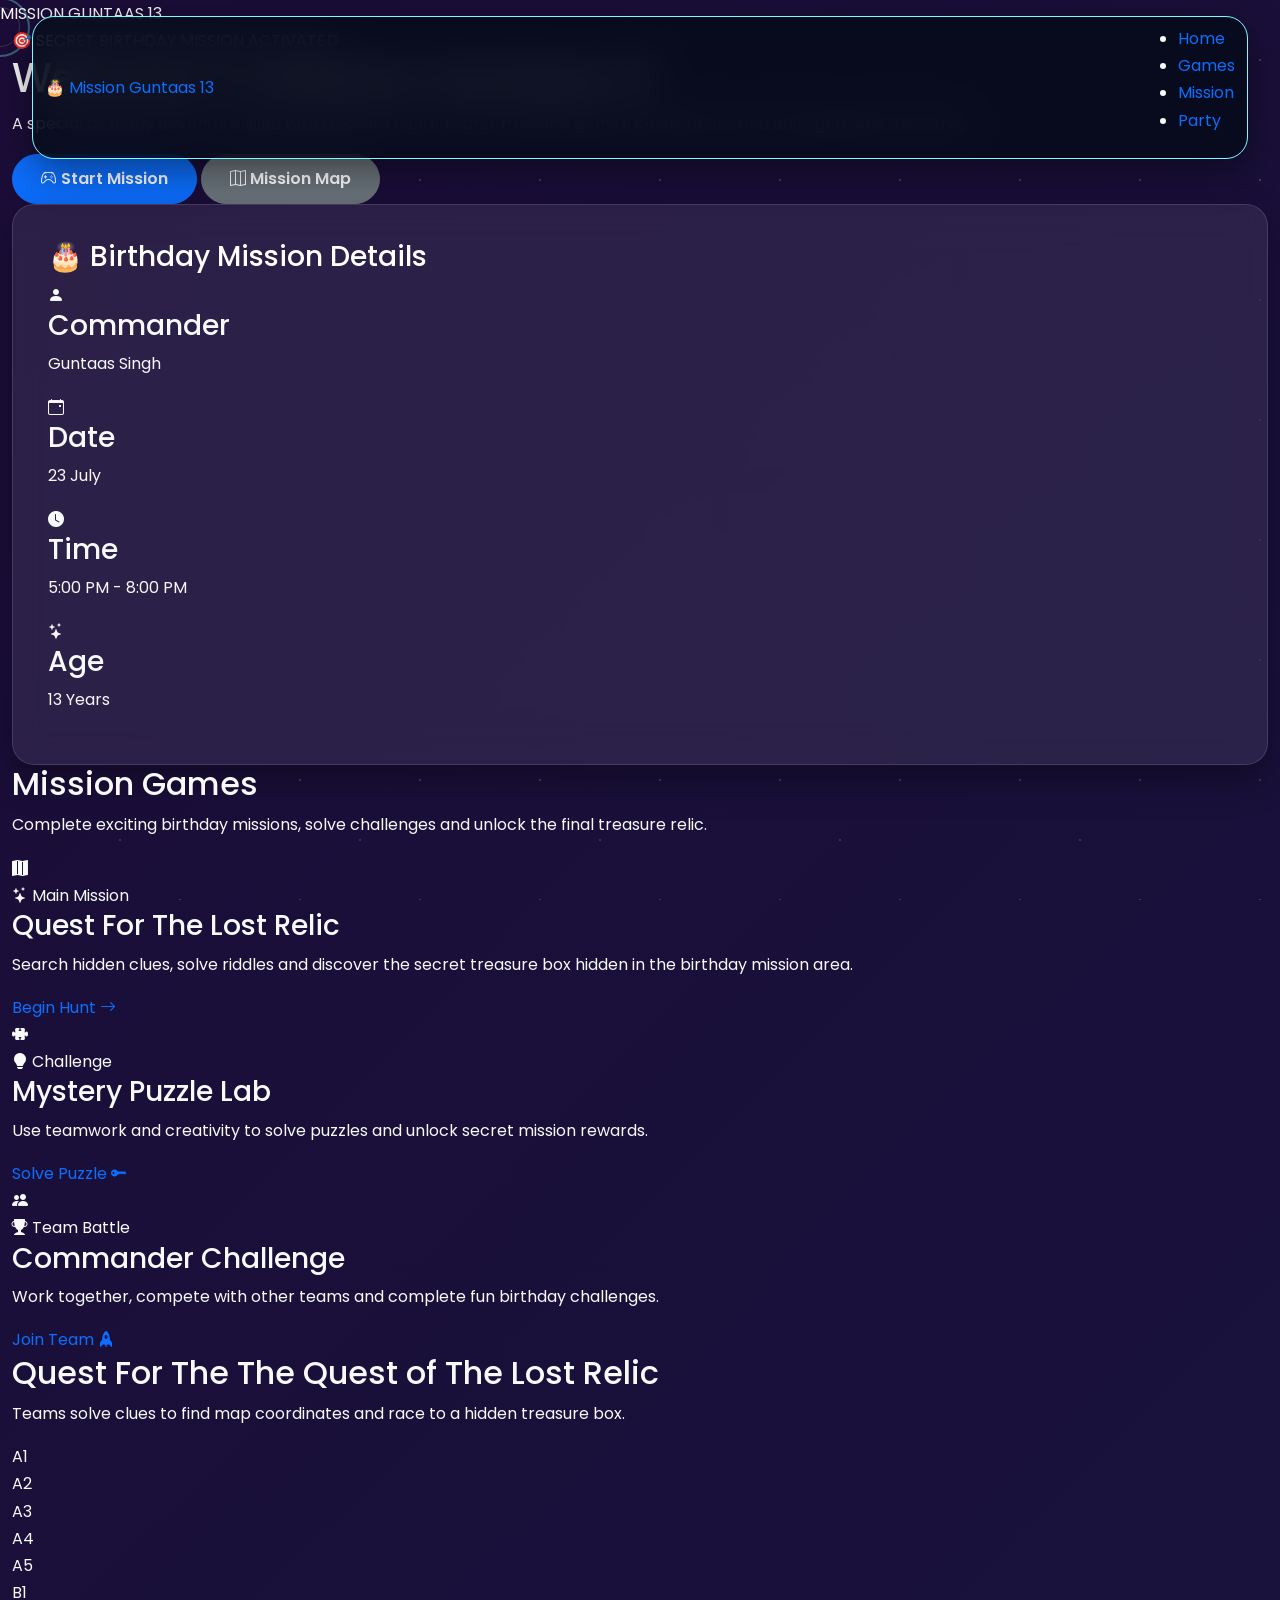
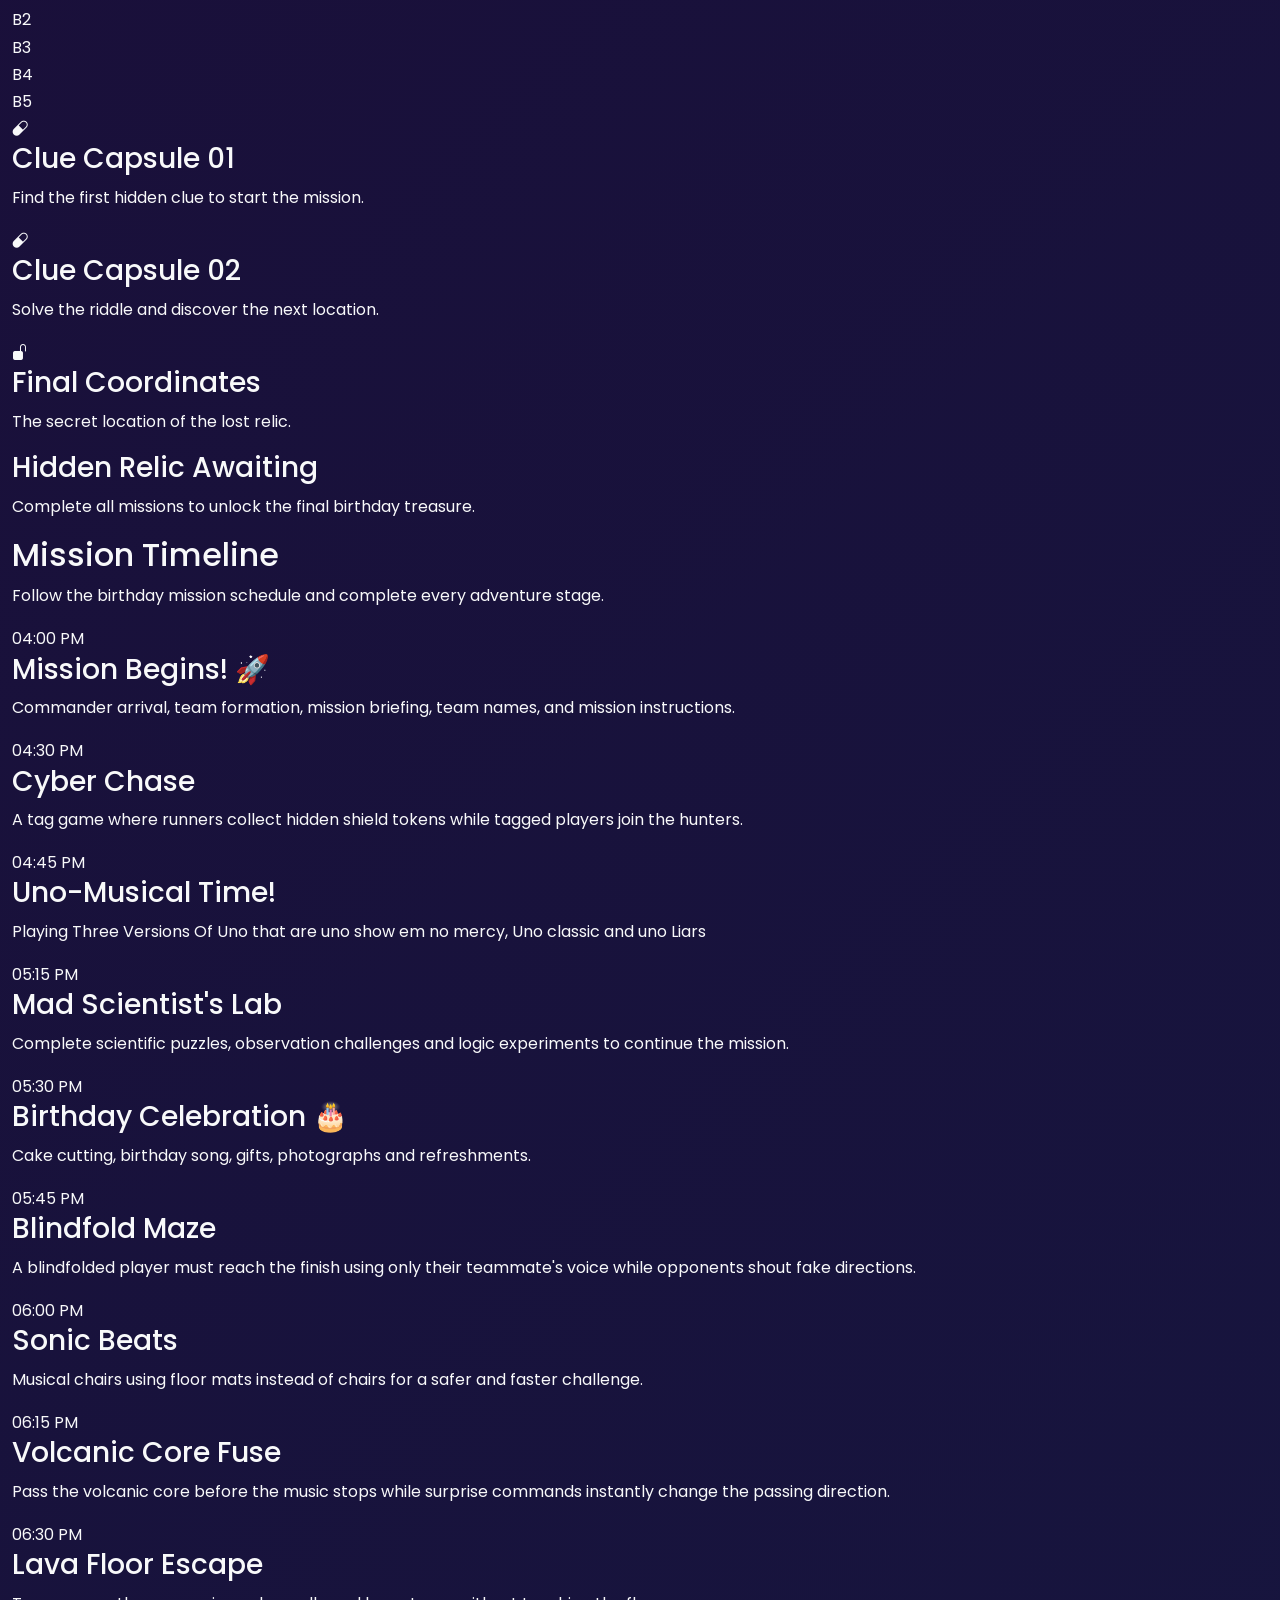
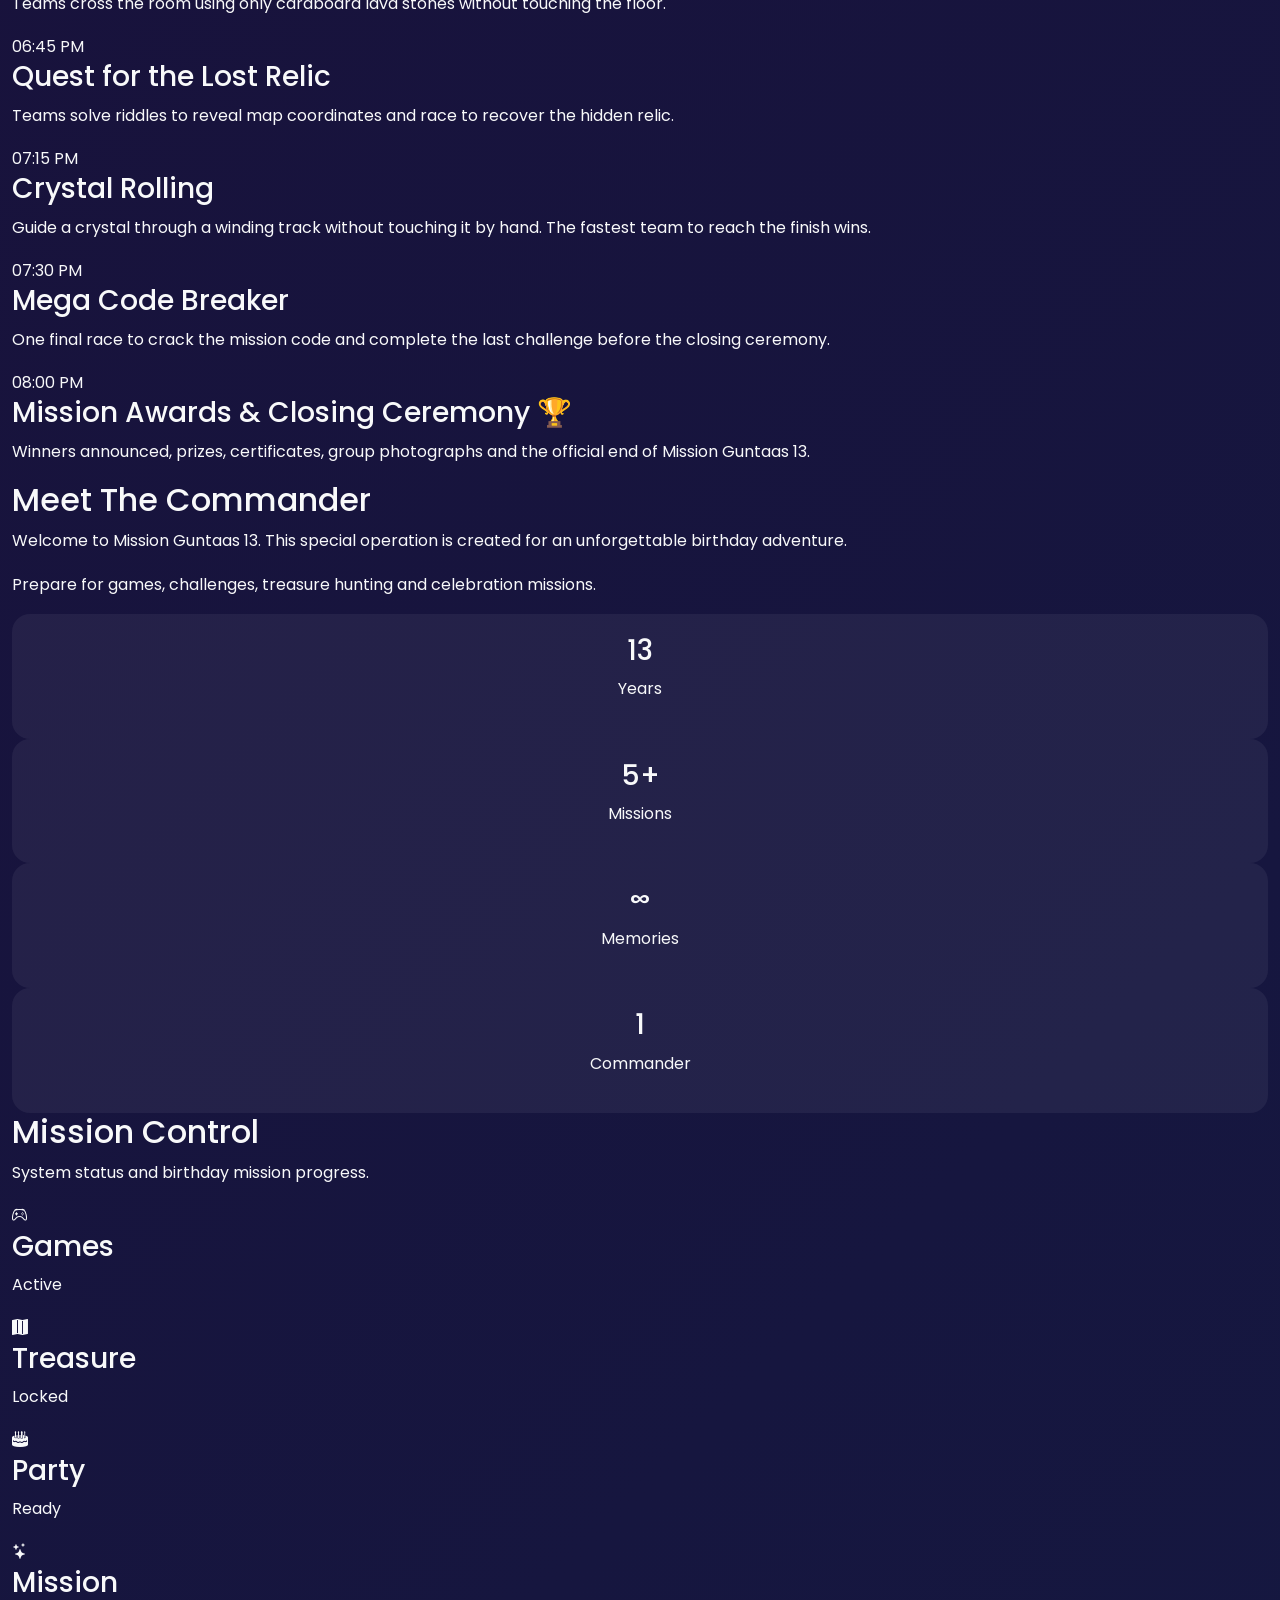
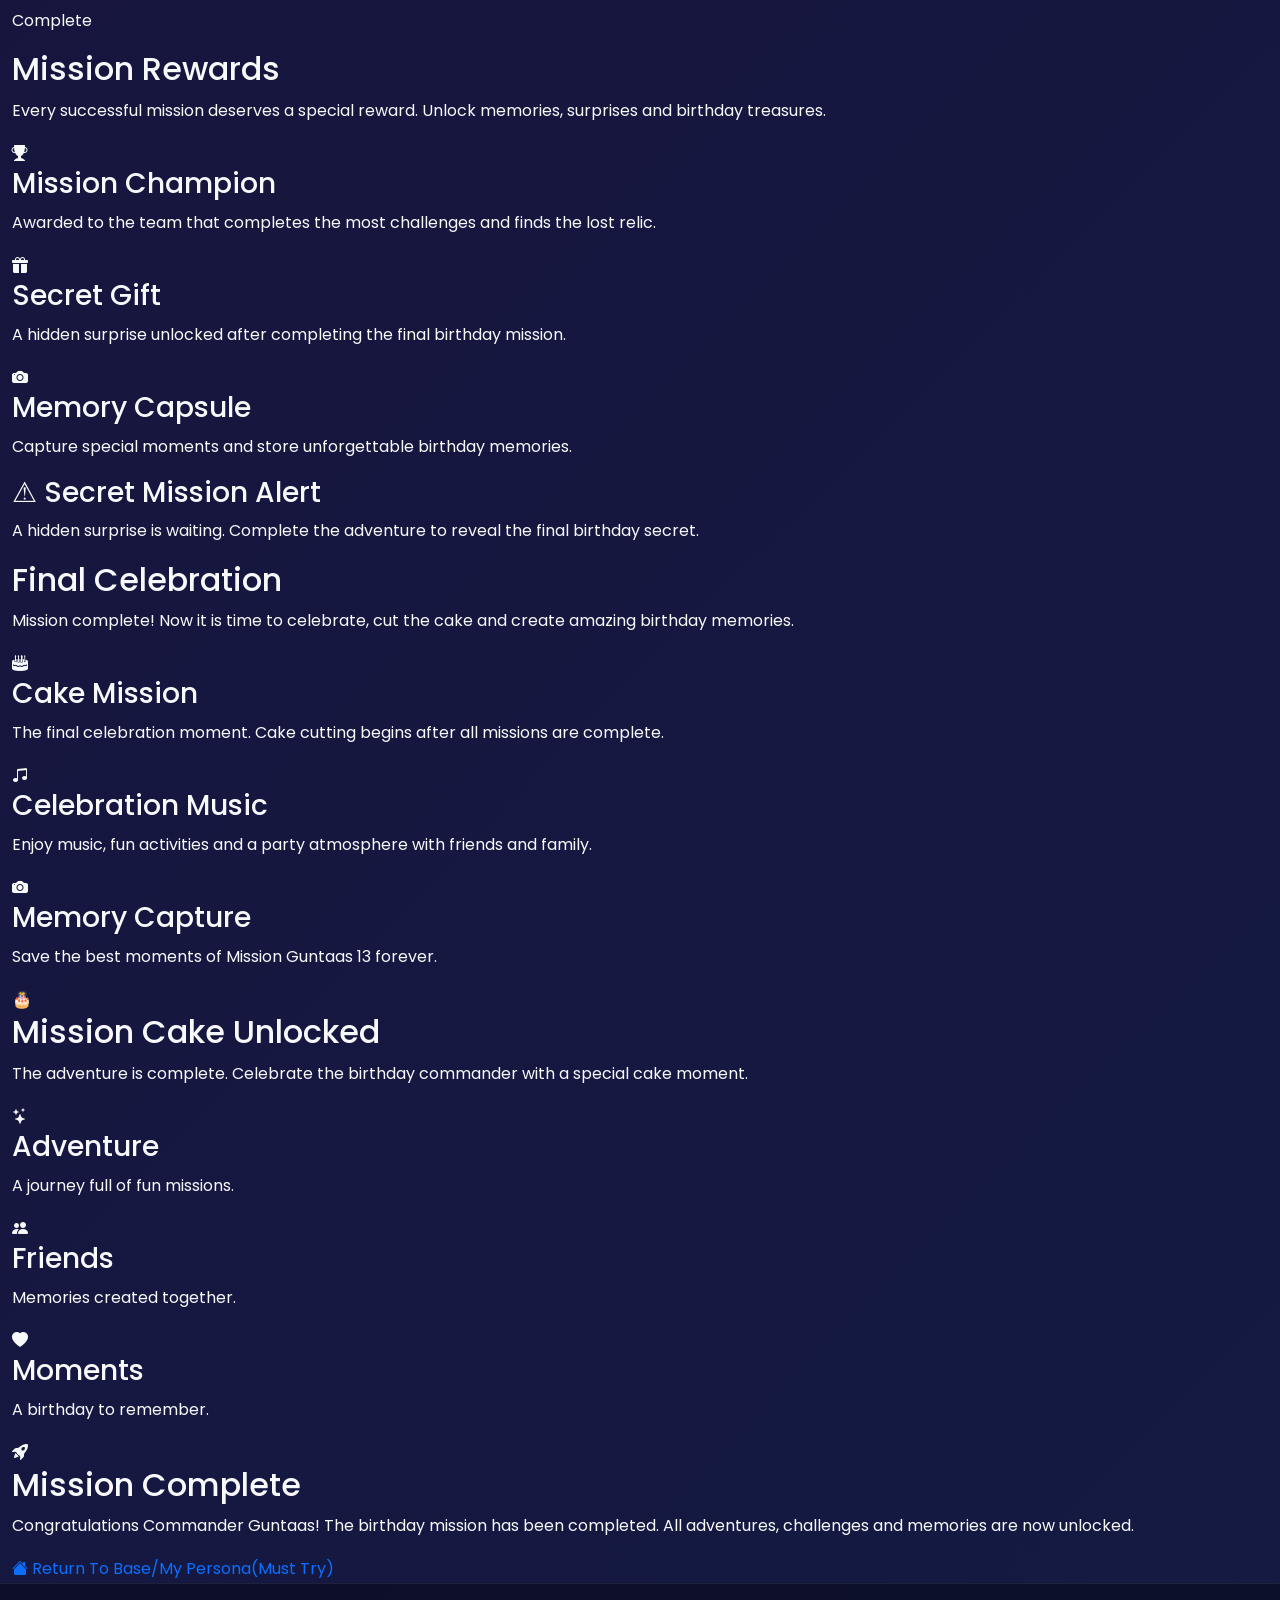
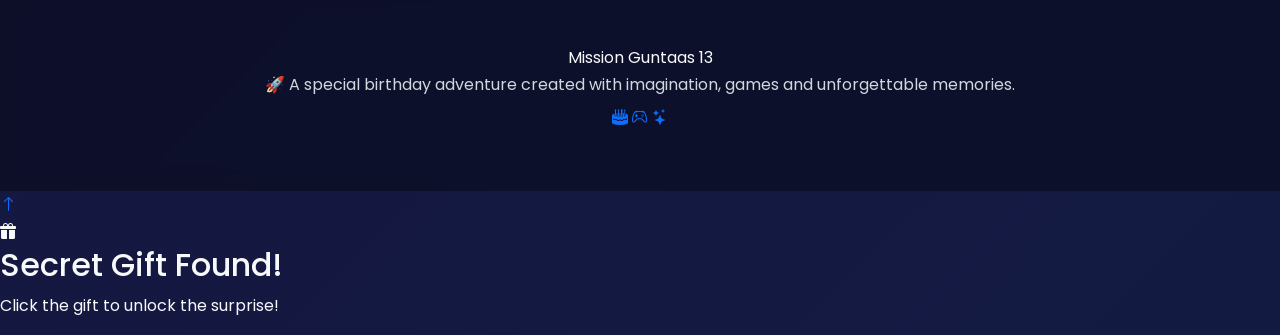
==== commit f442debe: "Change greeting from 'Hello' to 'Goodbye'" ====
--- a/indexb.html
+++ b/indexb.html
@@ -2227,12 +2227,12 @@
 
 
 
-            <a href="#home"
+            <a href="index.html"
                class="complete-btn">
 
                 <i class="bi bi-house-fill"></i>
 
-                Return To Base
+                Return To Base/My Persona(Must Try)
 
             </a>
 
@@ -2418,4 +2418,4 @@
     Mission Guntaas 13
     H5 Completed
     index.html Completed
-==================================================-->+==================================================-->
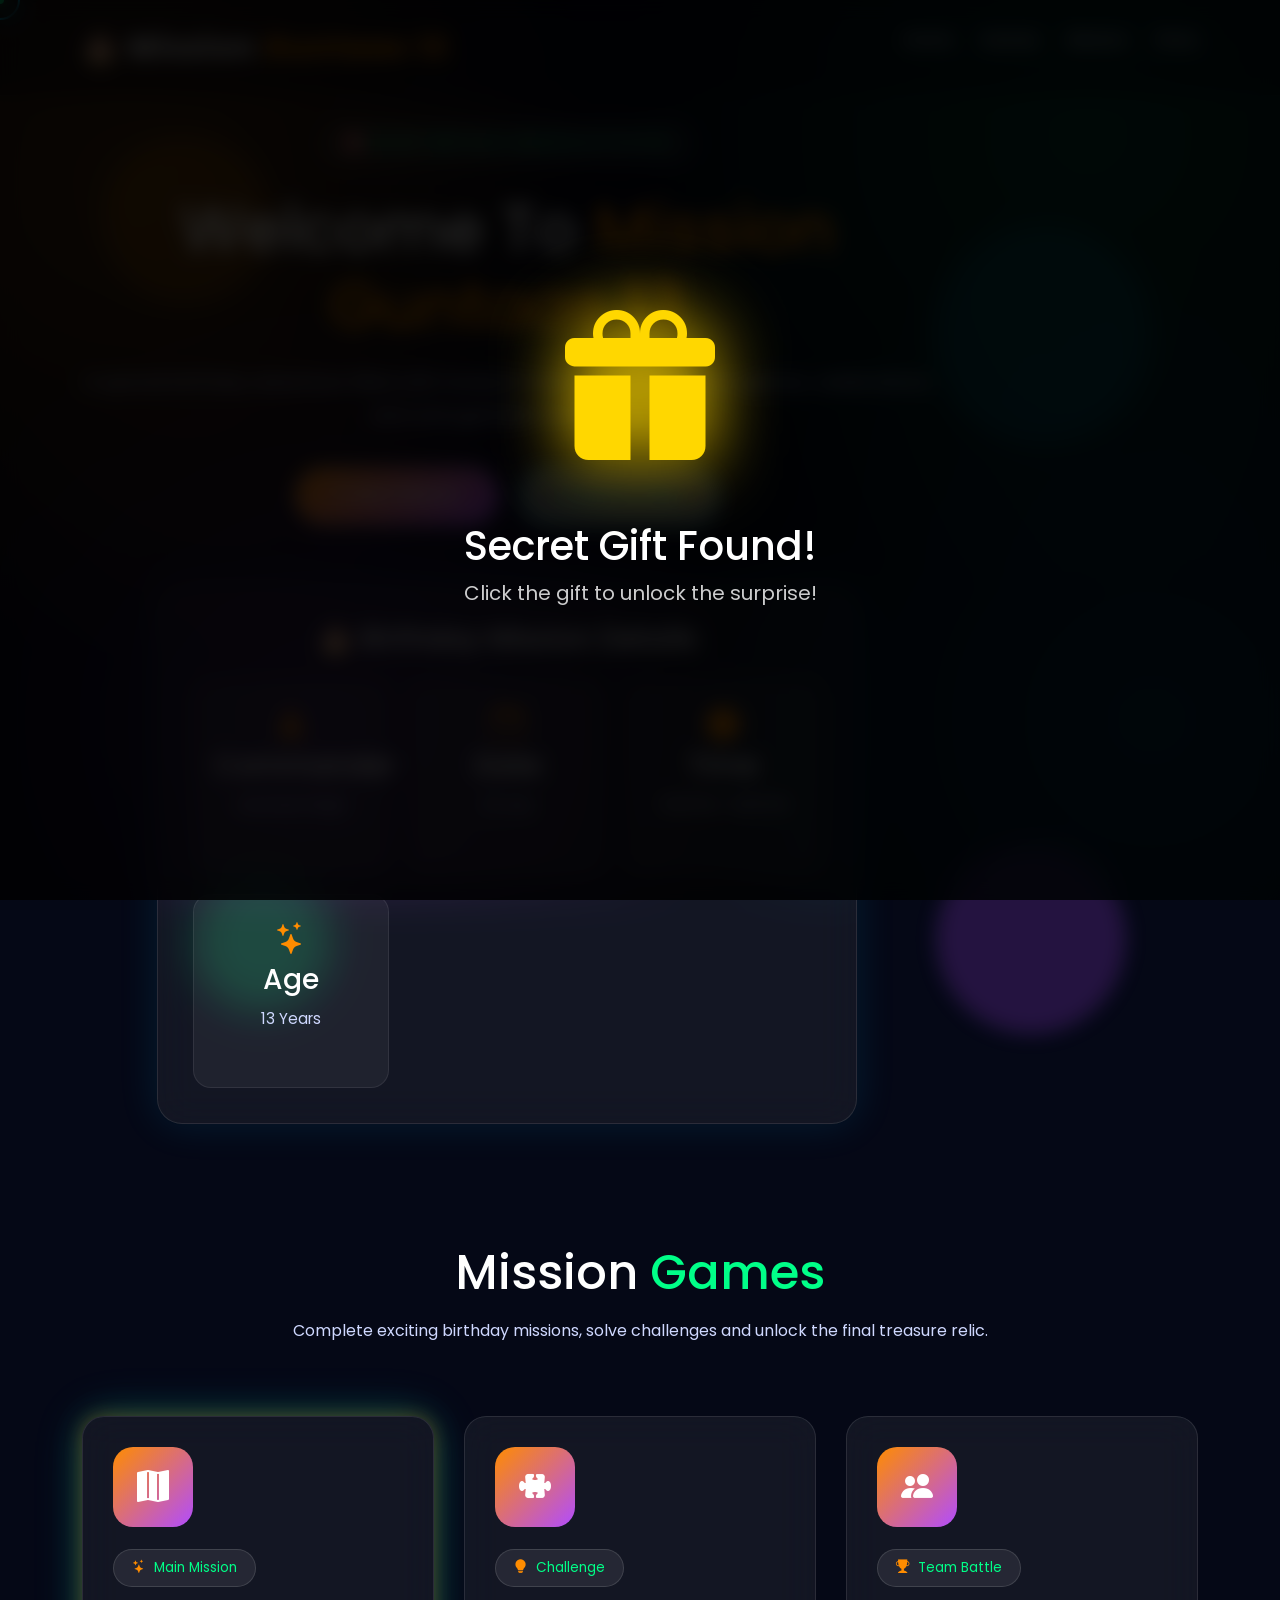
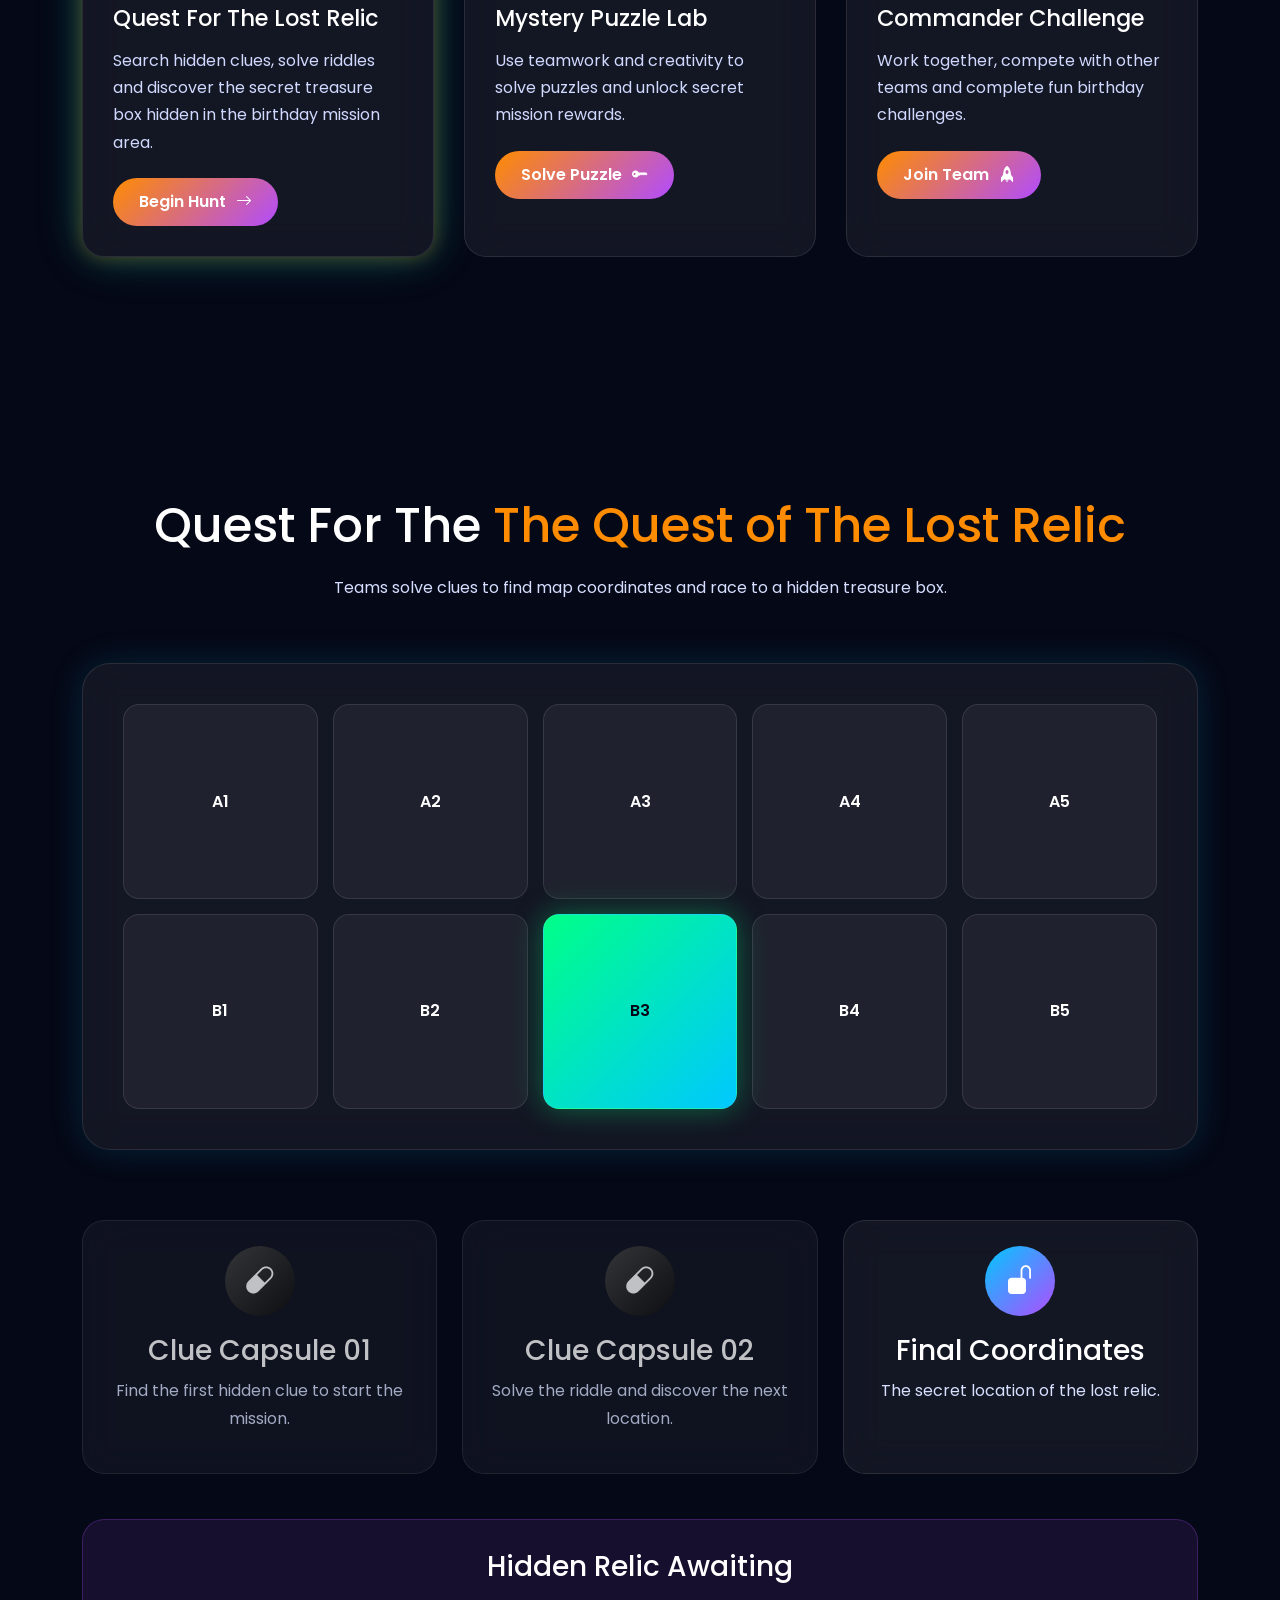
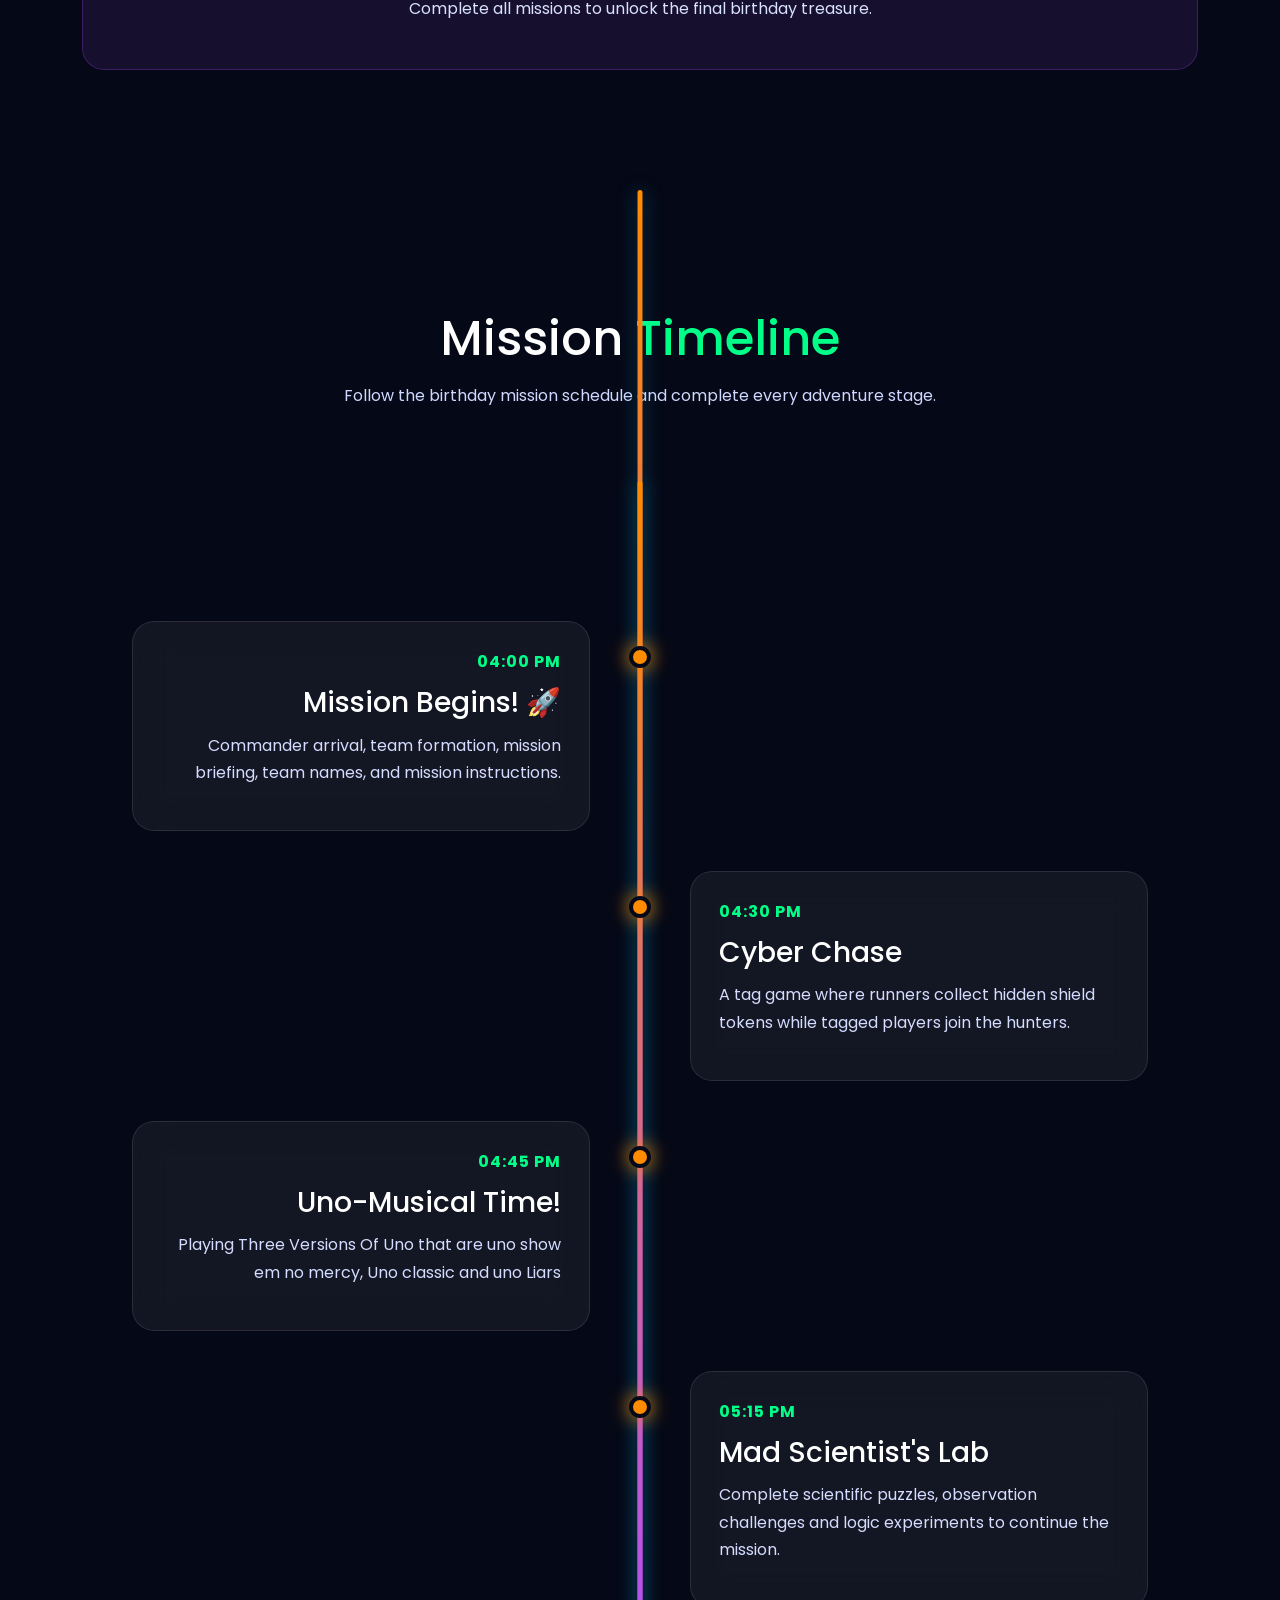
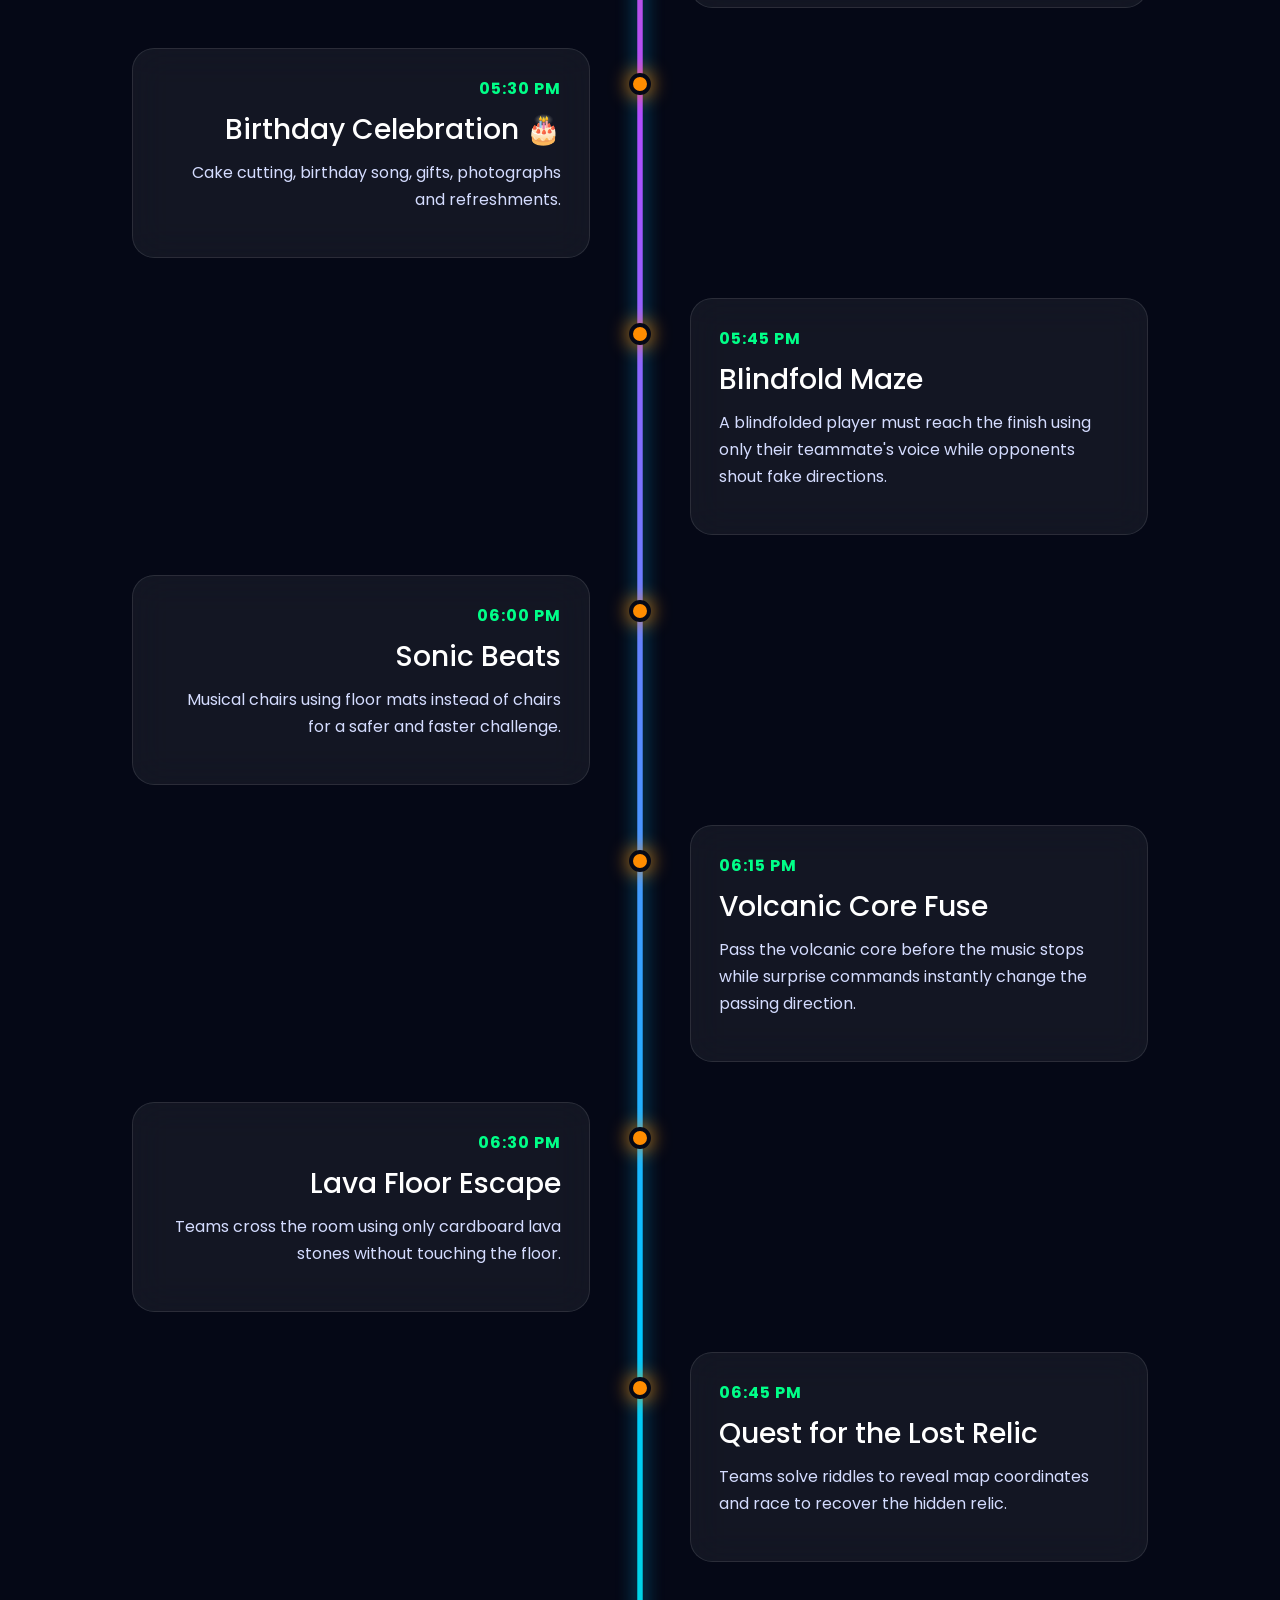
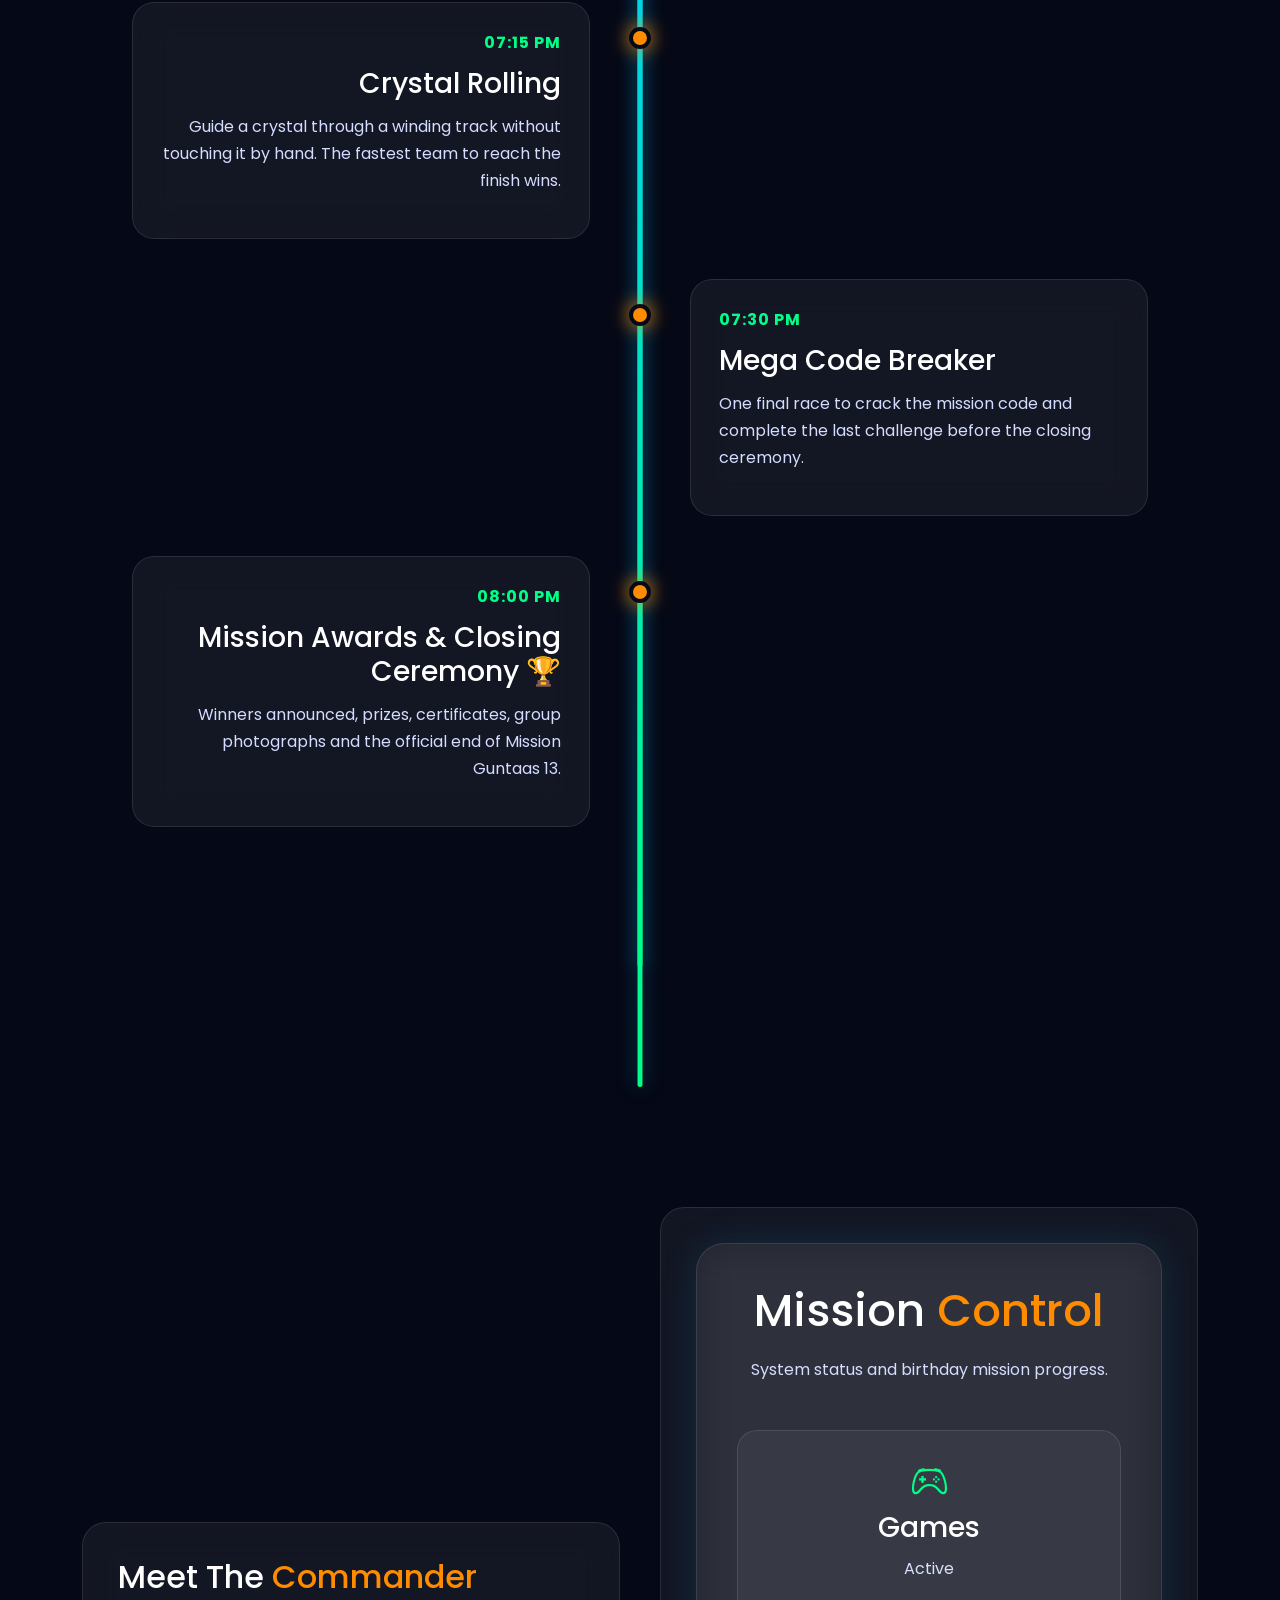
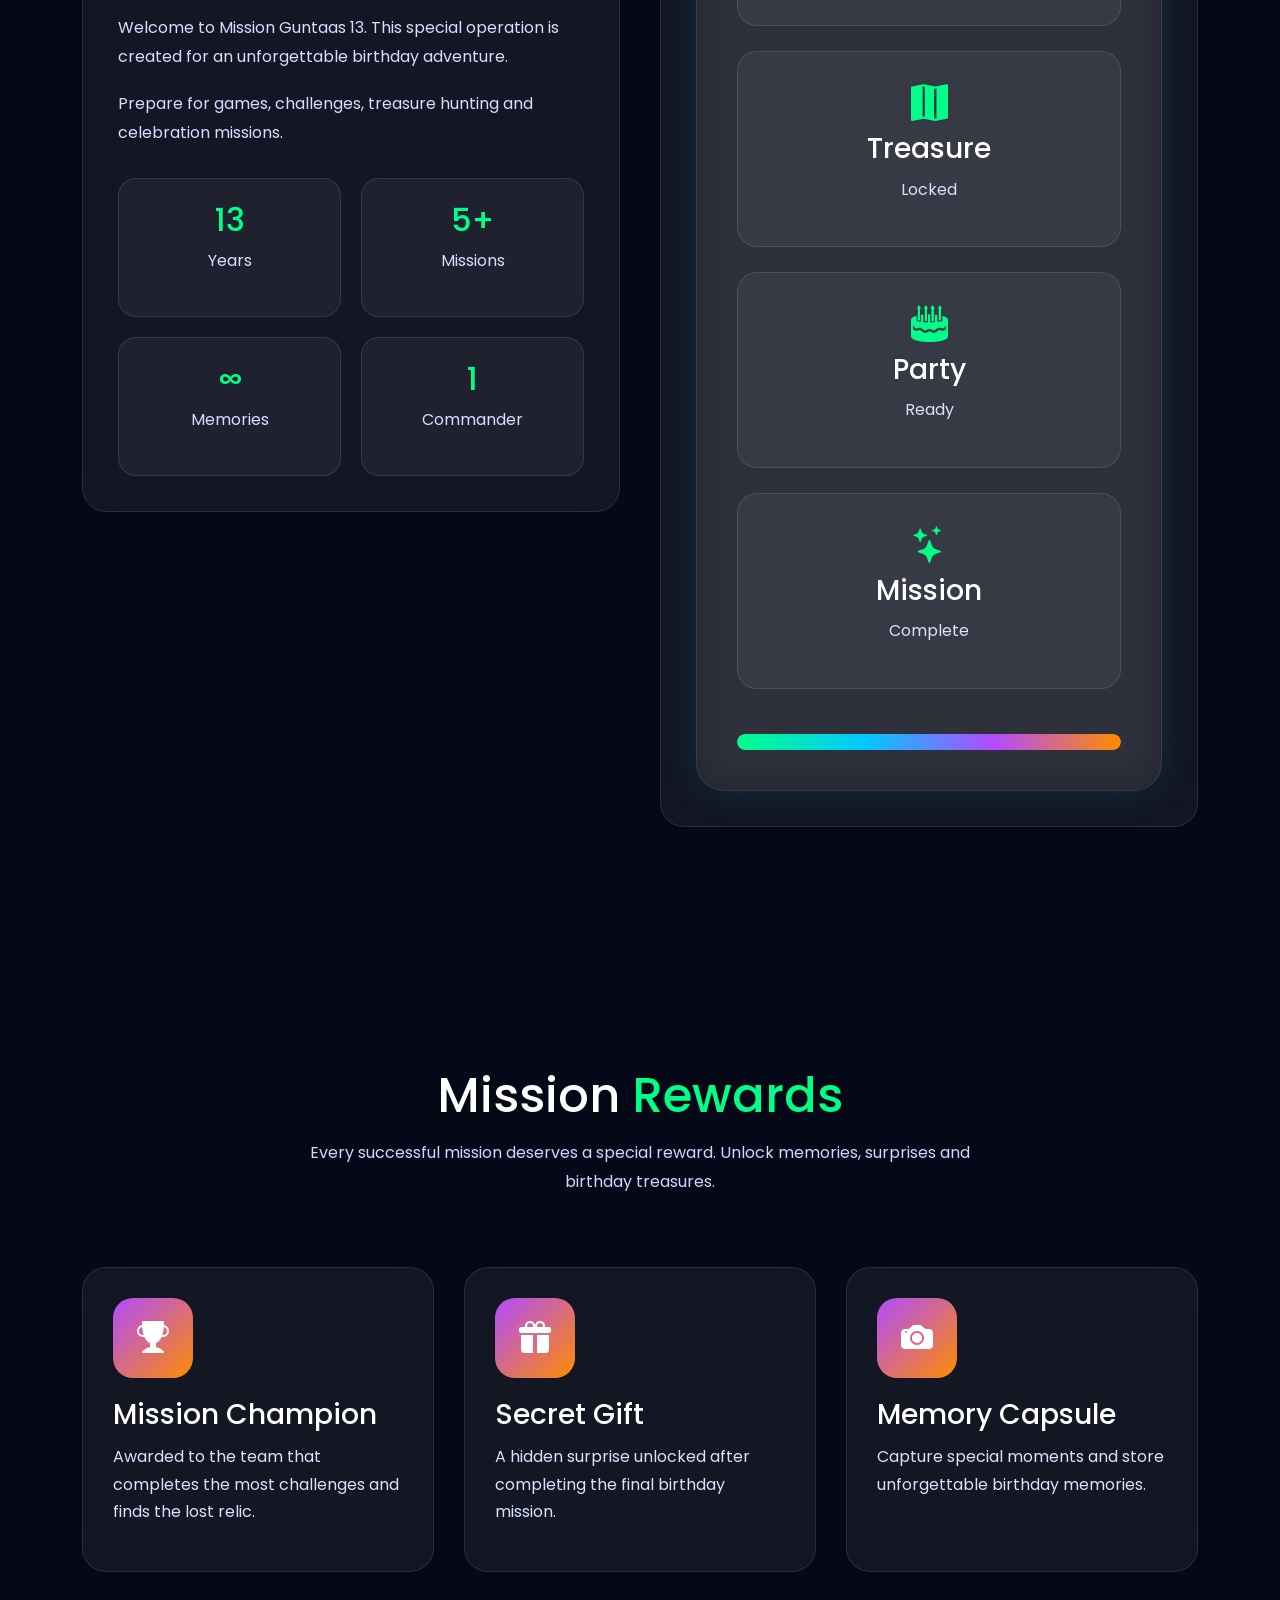
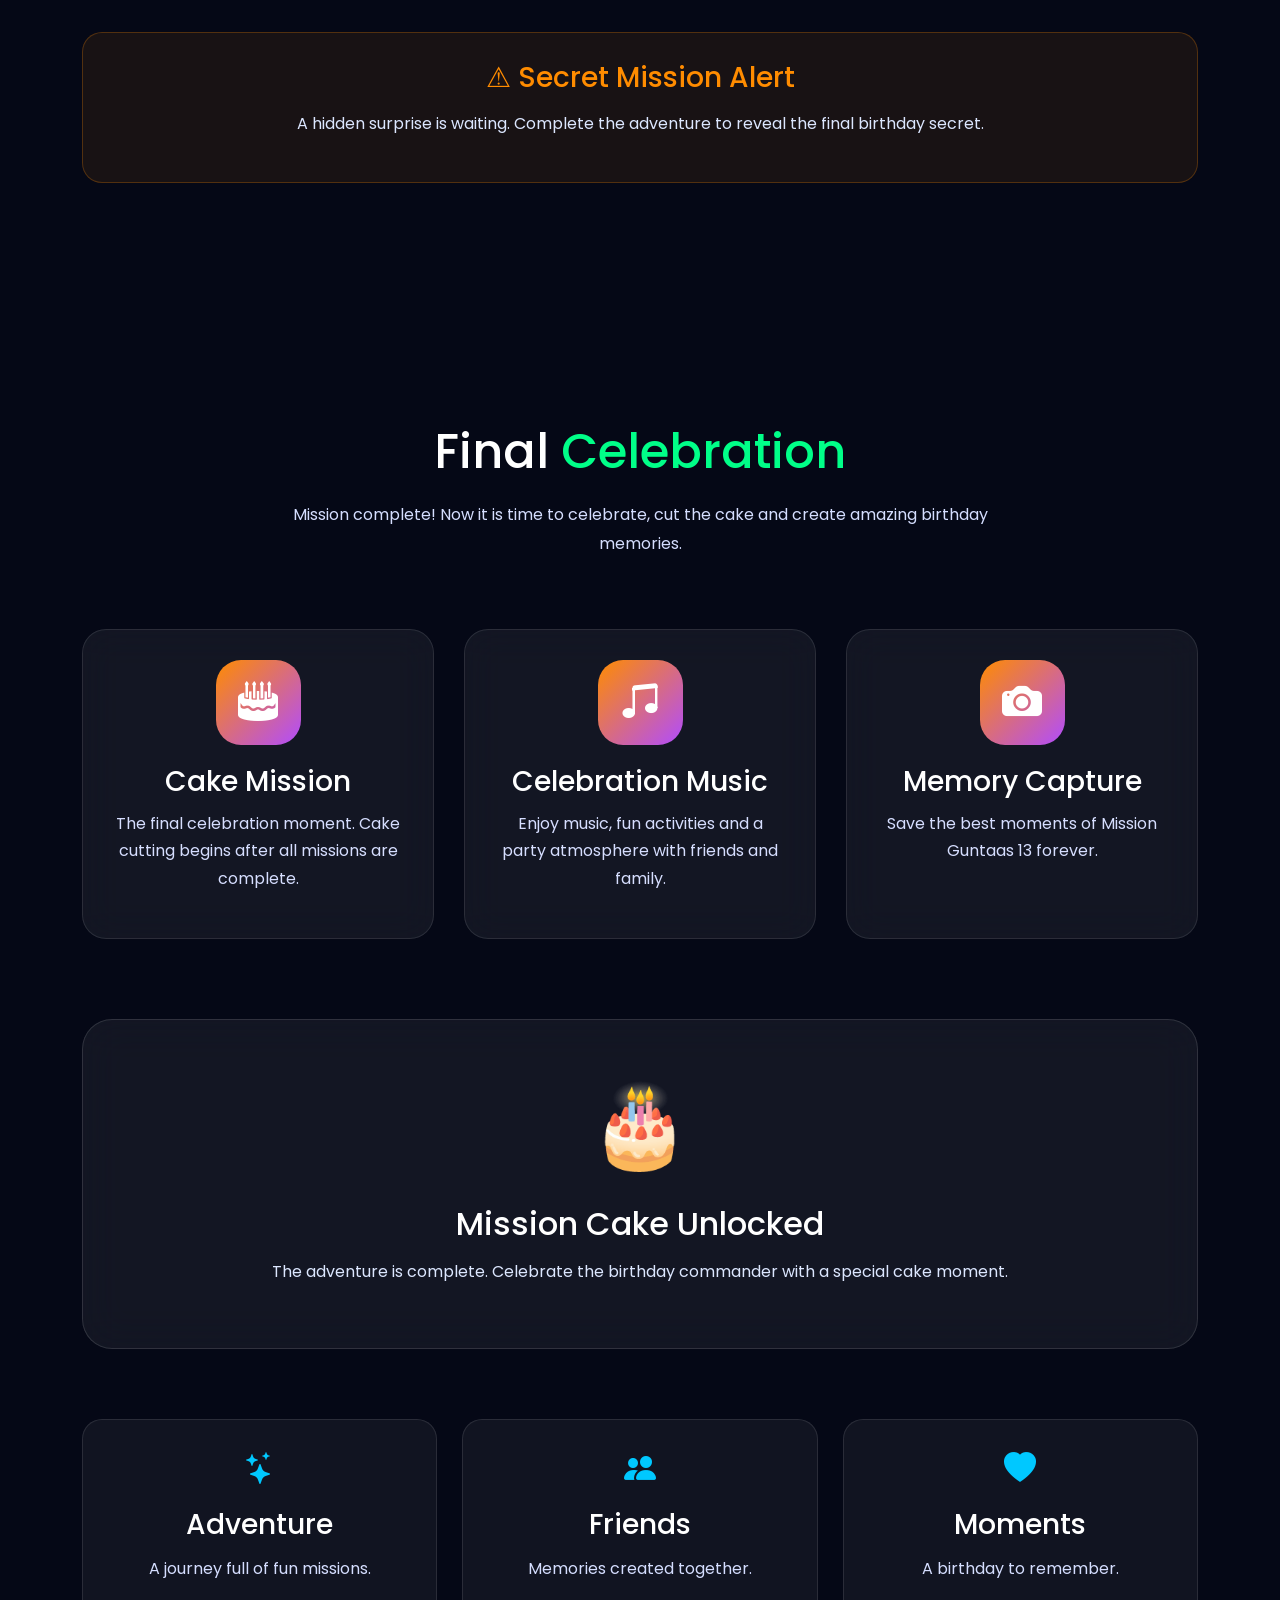
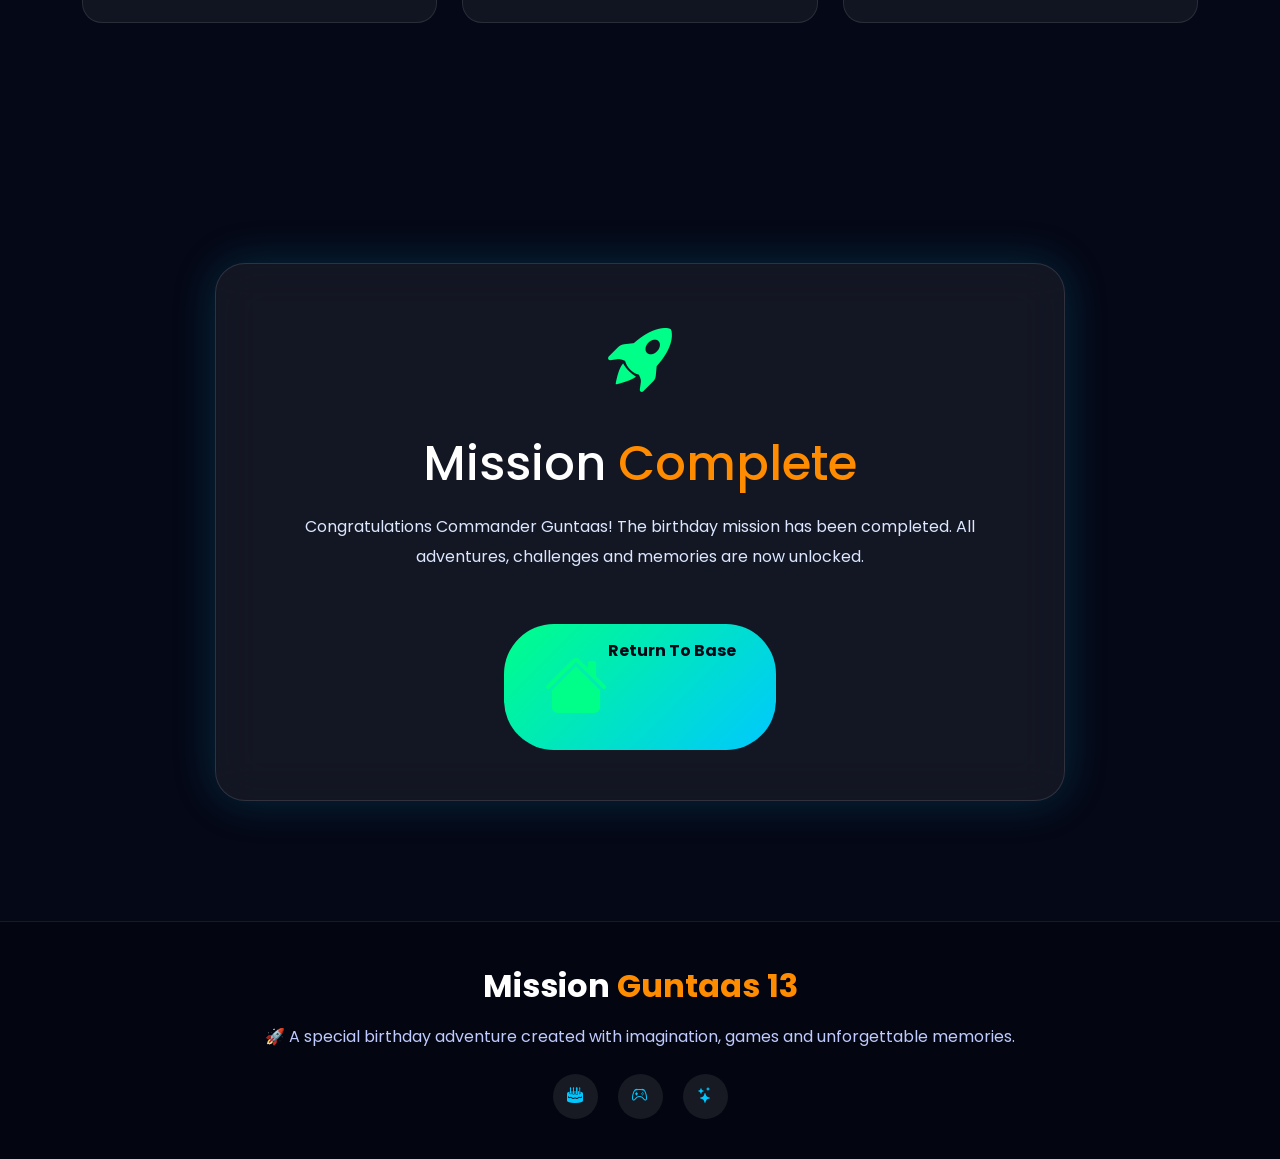
==== commit 49adc308: "Add files via upload" ====
--- a/indexb.html
+++ b/indexb.html
@@ -46,7 +46,7 @@
         Main Style Sheet
     =========================================-->
 
-    <link rel="stylesheet" href="style.css">
+    <link rel="stylesheet" href="styleb.css">
 
 
 </head>
@@ -2227,12 +2227,12 @@
 
 
 
-            <a href="index.html"
+            <a href="#home"
                class="complete-btn">
 
                 <i class="bi bi-house-fill"></i>
 
-                Return To Base/My Persona(Must Try)
+                Return To Base
 
             </a>
 
@@ -2418,4 +2418,4 @@
     Mission Guntaas 13
     H5 Completed
     index.html Completed
-==================================================-->
+==================================================-->
--- a/styleb.css
+++ b/styleb.css
@@ -0,0 +1,4120 @@
+/*==================================================
+    Mission Guntaas 13
+    C1-A
+    Lines 1-100
+==================================================*/
+
+/*=========================================
+Google Fonts
+=========================================*/
+
+@import url('https://fonts.googleapis.com/css2?family=Poppins:wght@300;400;500;600;700;800&display=swap');
+
+/*=========================================
+CSS Variables
+=========================================*/
+
+:root{
+
+    --black:#050816;
+    --dark:#0d1117;
+
+    --orange:#ff8c00;
+    --green:#00ff88;
+    --purple:#b14cff;
+    --blue:#00c8ff;
+
+    --white:#ffffff;
+    --text:#dce7ff;
+
+    --glass:rgba(255,255,255,.08);
+
+    --border:rgba(255,255,255,.12);
+
+    --shadow:0 0 25px rgba(0,200,255,.25);
+
+    --radius:18px;
+
+    --speed:.35s;
+
+}
+
+/*=========================================
+Reset
+=========================================*/
+
+*{
+
+    margin:0;
+
+    padding:0;
+
+    box-sizing:border-box;
+
+    cursor:none;
+
+}
+
+html{
+
+    scroll-behavior:smooth;
+
+}
+
+body{
+
+    font-family:'Poppins',sans-serif;
+
+    background:var(--black);
+
+    color:var(--text);
+
+    overflow-x:hidden;
+
+    min-height:100vh;
+
+    position:relative;
+
+}
+
+/*=========================================
+Animated Space Background
+=========================================*/
+
+body::before{
+
+    content:"";
+
+    position:fixed;
+
+    inset:0;
+
+    background:
+
+    radial-gradient(circle at 10% 20%,rgba(255,140,0,.25),transparent 35%),
+
+    radial-gradient(circle at 85% 15%,rgba(0,255,136,.20),transparent 35%),
+
+    radial-gradient(circle at 25% 80%,rgba(177,76,255,.18),transparent 35%),
+
+    radial-gradient(circle at 90% 80%,rgba(0,200,255,.18),transparent 35%);
+
+    animation:spaceMove 18s ease-in-out infinite alternate;
+
+    z-index:-5;
+
+}
+
+body::after{
+
+    content:"";
+
+    position:fixed;
+
+    inset:0;
+
+    background-image:
+
+    linear-gradient(rgba(255,255,255,.02) 1px,transparent 1px),
+
+    linear-gradient(90deg,rgba(255,255,255,.02) 1px,transparent 1px);
+
+    background-size:60px 60px;
+
+    opacity:.35;
+
+    z-index:-4;
+
+}
+
+/*=========================================
+Animation
+=========================================*/
+
+@keyframes spaceMove{
+
+    from{
+
+        transform:scale(1);
+
+        filter:hue-rotate(0deg);
+
+    }
+
+    to{
+
+        transform:scale(1.15);
+
+        filter:hue-rotate(25deg);
+
+    }
+
+}
+
+/*=========================================
+Scrollbar
+=========================================*/
+
+::-webkit-scrollbar{
+
+    width:12px;
+
+}
+
+::-webkit-scrollbar-track{
+
+    background:#050816;
+
+}
+
+::-webkit-scrollbar-thumb{
+
+    background:linear-gradient(
+
+    var(--orange),
+
+    var(--purple),
+
+    var(--blue)
+
+    );
+
+    border-radius:20px;
+
+}
+
+/*========== Continue in C1-B ==========*/
+/*==================================================
+    Mission Guntaas 13
+    C1-B
+    Lines 101-200
+==================================================*/
+
+/*=========================================
+Text Selection
+=========================================*/
+
+::selection{
+
+    background:var(--orange);
+
+    color:var(--black);
+
+}
+
+::-moz-selection{
+
+    background:var(--orange);
+
+    color:var(--black);
+
+}
+
+/*=========================================
+Links
+=========================================*/
+
+a{
+
+    text-decoration:none;
+
+    color:inherit;
+
+    transition:.35s;
+
+}
+
+img{
+
+    max-width:100%;
+
+    display:block;
+
+}
+
+/*=========================================
+Lists
+=========================================*/
+
+ul{
+
+    list-style:none;
+
+}
+
+/*=========================================
+Buttons
+=========================================*/
+
+button{
+
+    border:none;
+
+    outline:none;
+
+    font-family:inherit;
+
+}
+
+/*=========================================
+Custom Cursor
+=========================================*/
+
+.cursor-dot{
+
+    position:fixed;
+
+    width:8px;
+
+    height:8px;
+
+    background:var(--green);
+
+    border-radius:50%;
+
+    pointer-events:none;
+
+    z-index:99999;
+
+    transform:translate(-50%,-50%);
+
+    box-shadow:0 0 12px var(--green);
+
+}
+
+.cursor-ring{
+
+    position:fixed;
+
+    width:40px;
+
+    height:40px;
+
+    border:2px solid var(--blue);
+
+    border-radius:50%;
+
+    pointer-events:none;
+
+    z-index:99998;
+
+    transform:translate(-50%,-50%);
+
+    transition:
+
+    width .2s,
+
+    height .2s,
+
+    border-color .2s;
+
+}
+
+.cursor-hover{
+
+    transform:translate(-50%,-50%) scale(1.8);
+
+}
+
+.cursor-ring-hover{
+
+    width:60px;
+
+    height:60px;
+
+    border-color:var(--orange);
+
+}
+
+/*=========================================
+Loader
+=========================================*/
+
+#loading-screen{
+
+    position:fixed;
+
+    inset:0;
+
+    background:#050816;
+
+    display:flex;
+
+    justify-content:center;
+
+    align-items:center;
+
+    flex-direction:column;
+
+    z-index:100000;
+
+    transition:.8s;
+
+}
+
+.hide-loader{
+
+    opacity:0;
+
+    visibility:hidden;
+
+}
+
+.loader-circle{
+
+    width:90px;
+
+    height:90px;
+
+    border:6px solid rgba(255,255,255,.08);
+
+    border-top:6px solid var(--blue);
+
+    border-radius:50%;
+
+    animation:spin 1s linear infinite;
+
+}
+
+.loader-text{
+
+    margin-top:20px;
+
+    font-size:1.1rem;
+
+    letter-spacing:3px;
+
+    color:var(--green);
+
+}
+
+/*=========================================
+Loader Animation
+=========================================*/
+
+@keyframes spin{
+
+    from{
+
+        transform:rotate(0deg);
+
+    }
+
+    to{
+
+        transform:rotate(360deg);
+
+    }
+
+}
+
+/*=========================================
+Continue in C2
+=========================================*/
+/*==================================================
+    Mission Guntaas 13
+    C2-A
+    Hero & Navbar
+==================================================*/
+
+/*==============================
+Container
+==============================*/
+
+.container{
+
+    width:min(1200px,92%);
+
+    margin:auto;
+
+}
+
+/*==============================
+Navigation Bar
+==============================*/
+
+.glass-nav{
+
+    position:fixed;
+
+    top:0;
+
+    left:0;
+
+    width:100%;
+
+    padding:18px 0;
+
+    z-index:999;
+
+    background:rgba(5,8,22,.35);
+
+    backdrop-filter:blur(18px);
+
+    border-bottom:1px solid rgba(255,255,255,.08);
+
+    transition:.4s;
+
+}
+
+.nav-scrolled{
+
+    background:rgba(5,8,22,.90);
+
+    box-shadow:0 15px 40px rgba(0,0,0,.45);
+
+}
+
+.navbar{
+
+    display:flex;
+
+    justify-content:space-between;
+
+    align-items:center;
+
+}
+
+.logo{
+
+    font-size:1.8rem;
+
+    font-weight:700;
+
+    color:var(--white);
+
+    letter-spacing:2px;
+
+}
+
+.logo span{
+
+    color:var(--orange);
+
+}
+
+.nav-links{
+
+    display:flex;
+
+    gap:28px;
+
+}
+
+.nav-links a{
+
+    color:var(--text);
+
+    font-weight:500;
+
+    transition:.35s;
+
+    position:relative;
+
+}
+
+.nav-links a::after{
+
+    content:"";
+
+    position:absolute;
+
+    left:0;
+
+    bottom:-8px;
+
+    width:0;
+
+    height:2px;
+
+    background:linear-gradient(
+
+    90deg,
+
+    var(--orange),
+
+    var(--blue)
+
+    );
+
+    transition:.35s;
+
+}
+
+.nav-links a:hover{
+
+    color:var(--green);
+
+}
+
+.nav-links a:hover::after{
+
+    width:100%;
+
+}
+
+/*==============================
+Hero Section
+==============================*/
+
+.hero{
+
+    min-height:100vh;
+
+    display:flex;
+
+    justify-content:center;
+
+    align-items:center;
+
+    text-align:center;
+
+    padding-top:120px;
+
+    position:relative;
+
+}
+
+.hero-content{
+
+    max-width:850px;
+
+}
+
+.hero-tag{
+
+    display:inline-block;
+
+    padding:10px 22px;
+
+    border-radius:40px;
+
+    background:var(--glass);
+
+    border:1px solid var(--border);
+
+    color:var(--green);
+
+    margin-bottom:25px;
+
+    backdrop-filter:blur(10px);
+
+    animation:floatTag 4s ease-in-out infinite;
+
+}
+
+.hero h1{
+
+    font-size:4rem;
+
+    color:var(--white);
+
+    line-height:1.2;
+
+    margin-bottom:20px;
+
+}
+
+.hero h1 span{
+
+    color:var(--orange);
+
+}
+
+.hero p{
+
+    font-size:1.15rem;
+
+    color:#c7d3ff;
+
+    line-height:1.8;
+
+    margin-bottom:35px;
+
+}
+
+/*==============================
+Mission Buttons
+==============================*/
+
+.hero-buttons{
+
+    display:flex;
+
+    justify-content:center;
+
+    gap:20px;
+
+    flex-wrap:wrap;
+
+}
+
+.btn{
+
+    padding:16px 38px;
+
+    border-radius:50px;
+
+    font-weight:600;
+
+    transition:.35s;
+
+    position:relative;
+
+    overflow:hidden;
+
+}
+
+.btn-primary{
+
+    background:
+
+    linear-gradient(
+
+    135deg,
+
+    var(--orange),
+
+    var(--purple)
+
+    );
+
+    color:white;
+
+}
+
+.btn-secondary{
+
+    border:2px solid var(--blue);
+
+    color:var(--blue);
+
+}
+
+.btn:hover{
+
+    transform:translateY(-6px);
+
+    box-shadow:
+
+    0 0 30px rgba(0,191,255,.35);
+
+}
+
+/*==============================
+Animation
+==============================*/
+
+@keyframes floatTag{
+
+    0%,100%{
+
+        transform:translateY(0);
+
+    }
+
+    50%{
+
+        transform:translateY(-10px);
+
+    }
+
+}
+
+/*=========== Continue In C2-B ===========*/
+/*==================================================
+    Mission Guntaas 13
+    C2-B
+    Hero Decorations & Responsive
+==================================================*/
+
+/*==============================
+Hero Card
+==============================*/
+
+.hero-card{
+
+    margin:60px auto 0;
+
+    max-width:700px;
+
+    padding:35px;
+
+    border-radius:25px;
+
+    background:rgba(255,255,255,.06);
+
+    backdrop-filter:blur(18px);
+
+    border:1px solid rgba(255,255,255,.10);
+
+    box-shadow:0 0 40px rgba(0,191,255,.12);
+
+    transition:.4s;
+
+}
+
+.hero-card:hover{
+
+    transform:translateY(-8px);
+
+    box-shadow:
+
+    0 0 45px rgba(177,76,255,.25),
+
+    0 0 25px rgba(0,255,136,.18);
+
+}
+
+/*==============================
+Hero Information
+==============================*/
+
+.hero-info{
+
+    display:grid;
+
+    grid-template-columns:
+
+    repeat(auto-fit,minmax(160px,1fr));
+
+    gap:20px;
+
+    margin-top:25px;
+
+}
+
+.info-box{
+
+    padding:20px;
+
+    background:rgba(255,255,255,.05);
+
+    border:1px solid rgba(255,255,255,.08);
+
+    border-radius:18px;
+
+    transition:.35s;
+
+}
+
+.info-box:hover{
+
+    transform:translateY(-6px);
+
+    border-color:var(--orange);
+
+}
+
+.info-box i{
+
+    font-size:2rem;
+
+    color:var(--orange);
+
+    margin-bottom:12px;
+
+}
+
+.info-box h3{
+
+    color:var(--white);
+
+    margin-bottom:8px;
+
+}
+
+.info-box p{
+
+    color:#cfd8ff;
+
+    font-size:.95rem;
+
+}
+
+/*==============================
+Floating Orbs
+==============================*/
+
+.orb{
+
+    position:absolute;
+
+    border-radius:50%;
+
+    filter:blur(10px);
+
+    animation:floatOrb 12s linear infinite;
+
+    z-index:-1;
+
+}
+
+.orb.orange{
+
+    width:170px;
+
+    height:170px;
+
+    background:rgba(255,140,0,.22);
+
+    top:12%;
+
+    left:8%;
+
+}
+
+.orb.blue{
+
+    width:220px;
+
+    height:220px;
+
+    background:rgba(0,200,255,.18);
+
+    right:10%;
+
+    top:20%;
+
+}
+
+.orb.green{
+
+    width:140px;
+
+    height:140px;
+
+    background:rgba(0,255,136,.18);
+
+    bottom:10%;
+
+    left:15%;
+
+}
+
+.orb.purple{
+
+    width:190px;
+
+    height:190px;
+
+    background:rgba(177,76,255,.18);
+
+    bottom:8%;
+
+    right:12%;
+
+}
+
+@keyframes floatOrb{
+
+    0%{
+
+        transform:translateY(0px);
+
+    }
+
+    50%{
+
+        transform:translateY(-35px);
+
+    }
+
+    100%{
+
+        transform:translateY(0px);
+
+    }
+
+}
+
+/*==============================
+Responsive
+==============================*/
+
+@media(max-width:991px){
+
+.hero h1{
+
+font-size:3rem;
+
+}
+
+.nav-links{
+
+gap:18px;
+
+}
+
+}
+
+@media(max-width:768px){
+
+.hero{
+
+padding-top:140px;
+
+}
+
+.hero h1{
+
+font-size:2.3rem;
+
+}
+
+.hero-buttons{
+
+flex-direction:column;
+
+align-items:center;
+
+}
+
+.btn{
+
+width:240px;
+
+text-align:center;
+
+}
+
+.hero-card{
+
+padding:25px;
+
+}
+
+}
+
+@media(max-width:480px){
+
+.logo{
+
+font-size:1.4rem;
+
+}
+
+.hero-tag{
+
+font-size:.85rem;
+
+}
+
+.hero p{
+
+font-size:1rem;
+
+}
+
+.info-box{
+
+padding:16px;
+
+}
+
+}
+/*==================================================
+    Mission Guntaas 13
+    C3-A
+    Game Mission Cards
+==================================================*/
+
+/*==============================
+Section
+==============================*/
+
+.games-section{
+
+    padding:120px 0;
+
+    position:relative;
+
+}
+
+.section-title{
+
+    text-align:center;
+
+    margin-bottom:70px;
+
+}
+
+.section-title h2{
+
+    font-size:3rem;
+
+    color:var(--white);
+
+    margin-bottom:15px;
+
+}
+
+.section-title h2 span{
+
+    color:var(--green);
+
+}
+
+.section-title p{
+
+    max-width:700px;
+
+    margin:auto;
+
+    color:#cfd8ff;
+
+    line-height:1.8;
+
+}
+
+/*==============================
+Game Grid
+==============================*/
+
+.games-grid{
+
+    display:grid;
+
+    grid-template-columns:
+
+    repeat(auto-fit,minmax(320px,1fr));
+
+    gap:30px;
+
+}
+
+/*==============================
+Mission Card
+==============================*/
+
+.game-card{
+
+    position:relative;
+
+    padding:30px;
+
+    border-radius:22px;
+
+    overflow:hidden;
+
+    background:rgba(255,255,255,.06);
+
+    border:1px solid rgba(255,255,255,.10);
+
+    backdrop-filter:blur(18px);
+
+    transition:.45s;
+
+}
+
+.game-card::before{
+
+    content:"";
+
+    position:absolute;
+
+    inset:0;
+
+    background:
+
+    linear-gradient(
+
+    135deg,
+
+    rgba(255,140,0,.15),
+
+    rgba(0,200,255,.10)
+
+    );
+
+    opacity:0;
+
+    transition:.4s;
+
+}
+
+.game-card:hover::before{
+
+    opacity:1;
+
+}
+
+.game-card:hover{
+
+    transform:
+
+    translateY(-10px)
+
+    rotateX(4deg);
+
+    box-shadow:
+
+    0 0 35px rgba(0,200,255,.20),
+
+    0 0 18px rgba(255,140,0,.18);
+
+}
+
+/*==============================
+Mission Icon
+==============================*/
+
+.game-icon{
+
+    width:80px;
+
+    height:80px;
+
+    border-radius:20px;
+
+    display:flex;
+
+    align-items:center;
+
+    justify-content:center;
+
+    background:
+
+    linear-gradient(
+
+    135deg,
+
+    var(--orange),
+
+    var(--purple)
+
+    );
+
+    margin-bottom:22px;
+
+}
+
+.game-icon i{
+
+    color:white;
+
+    font-size:2rem;
+
+}
+
+/*==============================
+Mission Heading
+==============================*/
+
+.game-card h3{
+
+    color:white;
+
+    margin-bottom:15px;
+
+    font-size:1.4rem;
+
+}
+
+.game-card p{
+
+    color:#d0d9ff;
+
+    line-height:1.7;
+
+    margin-bottom:22px;
+
+}
+
+/*==============================
+Continue In C3-B
+==============================*/
+/*==================================================
+    Mission Guntaas 13
+    C3-B
+    Game Cards - Part 2
+==================================================*/
+
+/*==============================
+Mission Badge
+==============================*/
+
+.game-badge{
+
+    display:inline-flex;
+
+    align-items:center;
+
+    gap:8px;
+
+    padding:8px 18px;
+
+    border-radius:30px;
+
+    background:rgba(255,255,255,.08);
+
+    border:1px solid rgba(255,255,255,.12);
+
+    color:var(--green);
+
+    font-size:.85rem;
+
+    margin-bottom:18px;
+
+}
+
+.game-badge i{
+
+    color:var(--orange);
+
+}
+
+/*==============================
+Difficulty Tags
+==============================*/
+
+.easy{
+
+    color:#00ff88;
+
+}
+
+.medium{
+
+    color:#00c8ff;
+
+}
+
+.hard{
+
+    color:#ff8c00;
+
+}
+
+.extreme{
+
+    color:#b14cff;
+
+}
+
+/*==============================
+Mission Button
+==============================*/
+
+.game-btn{
+
+    display:inline-flex;
+
+    align-items:center;
+
+    gap:10px;
+
+    padding:12px 26px;
+
+    border-radius:40px;
+
+    background:
+
+    linear-gradient(
+        135deg,
+        var(--orange),
+        var(--purple)
+    );
+
+    color:var(--white);
+
+    font-weight:600;
+
+    transition:.35s;
+
+}
+
+.game-btn:hover{
+
+    transform:translateY(-4px);
+
+    box-shadow:
+
+    0 0 30px rgba(177,76,255,.30);
+
+}
+
+/*==============================
+Animated Border
+==============================*/
+
+.game-card::after{
+
+    content:"";
+
+    position:absolute;
+
+    inset:-2px;
+
+    border-radius:22px;
+
+    padding:2px;
+
+    background:
+
+    linear-gradient(
+        90deg,
+        var(--orange),
+        var(--green),
+        var(--blue),
+        var(--purple)
+    );
+
+    -webkit-mask:
+
+    linear-gradient(#000 0 0) content-box,
+
+    linear-gradient(#000 0 0);
+
+    -webkit-mask-composite:xor;
+
+    mask-composite:exclude;
+
+    opacity:0;
+
+    transition:.4s;
+
+}
+
+.game-card:hover::after{
+
+    opacity:1;
+
+}
+
+/*==============================
+Floating Animation
+==============================*/
+
+.floating-card{
+
+    animation:
+
+    floatCard 5s ease-in-out infinite;
+
+}
+
+@keyframes floatCard{
+
+    0%{
+
+        transform:translateY(0);
+
+    }
+
+    50%{
+
+        transform:translateY(-8px);
+
+    }
+
+    100%{
+
+        transform:translateY(0);
+
+    }
+
+}
+
+/*==============================
+Active Glow
+==============================*/
+
+.active-glow{
+
+    box-shadow:
+
+    0 0 18px rgba(255,140,0,.30),
+
+    0 0 35px rgba(0,255,136,.20),
+
+    0 0 50px rgba(0,200,255,.18);
+
+}
+
+/*==============================
+Fade Animation
+==============================*/
+
+.fade-show{
+
+    animation:
+
+    fadeUp .8s ease forwards;
+
+}
+
+@keyframes fadeUp{
+
+    from{
+
+        opacity:0;
+
+        transform:
+
+        translateY(40px);
+
+    }
+
+    to{
+
+        opacity:1;
+
+        transform:
+
+        translateY(0);
+
+    }
+
+}
+
+/*==============================
+End of C3
+==============================*/
+/*==================================================
+    Mission Guntaas 13
+    C4-A
+    Mission Timeline
+==================================================*/
+
+/*==============================
+Mission Timeline
+==============================*/
+
+.timeline{
+
+    position:relative;
+
+    padding:120px 0;
+
+    display:flex;
+
+    flex-direction:column;
+
+}
+
+.timeline::before{
+
+    content:"";
+
+    position:absolute;
+
+    left:50%;
+
+    top:0;
+
+    transform:translateX(-50%);
+
+    width:5px;
+
+    height:100%;
+
+    border-radius:20px;
+
+    background:linear-gradient(
+
+        var(--orange),
+
+        var(--purple),
+
+        var(--blue),
+
+        var(--green)
+
+    );
+
+    box-shadow:
+
+    0 0 20px rgba(0,200,255,.4);
+
+}
+
+/*==============================
+Timeline Item
+==============================*/
+
+.timeline-item{
+
+    width:50%;
+
+    padding:20px 50px;
+
+    position:relative;
+
+}
+
+.timeline-item.left{
+
+    left:0;
+
+    text-align:right;
+
+}
+
+.timeline-item.right{
+
+    left:50%;
+
+}
+
+/*==============================
+Timeline Card
+==============================*/
+
+.timeline-card{
+
+    background:rgba(255,255,255,.06);
+
+    backdrop-filter:blur(18px);
+
+    border:1px solid rgba(255,255,255,.10);
+
+    border-radius:22px;
+
+    padding:28px;
+
+    transition:.4s;
+
+}
+
+.timeline-card:hover{
+
+    transform:translateY(-8px);
+
+    box-shadow:
+
+    0 0 35px rgba(0,200,255,.20),
+
+    0 0 20px rgba(255,140,0,.20);
+
+}
+
+/*==============================
+Timeline Circle
+==============================*/
+
+.timeline-dot{
+
+    position:absolute;
+
+    top:45px;
+
+    width:22px;
+
+    height:22px;
+
+    border-radius:50%;
+
+    background:var(--orange);
+
+    border:4px solid var(--black);
+
+    box-shadow:
+
+    0 0 20px var(--orange);
+
+}
+
+.timeline-item.left .timeline-dot{
+
+    right:-11px;
+
+}
+
+.timeline-item.right .timeline-dot{
+
+    left:-11px;
+
+}
+
+/*==============================
+Timeline Time
+==============================*/
+
+.timeline-time{
+
+    color:var(--green);
+
+    font-weight:700;
+
+    margin-bottom:12px;
+
+    letter-spacing:1px;
+
+}
+
+.timeline-card h3{
+
+    color:var(--white);
+
+    margin-bottom:12px;
+
+}
+
+.timeline-card p{
+
+    color:#d4dcff;
+
+    line-height:1.7;
+
+}
+
+/*==============================
+Continue In C4-B
+==============================*/
+/*==================================================
+    Mission Guntaas 13
+    C4-B
+    Commander Section
+==================================================*/
+
+.commander{
+
+    padding:120px 0;
+
+    position:relative;
+
+}
+
+.commander-grid{
+
+    display:grid;
+
+    grid-template-columns:
+    repeat(auto-fit,minmax(320px,1fr));
+
+    gap:40px;
+
+    align-items:center;
+
+}
+
+.commander-card{
+
+    padding:35px;
+
+    border-radius:24px;
+
+    background:rgba(255,255,255,.06);
+
+    backdrop-filter:blur(18px);
+
+    border:1px solid rgba(255,255,255,.10);
+
+    transition:.4s;
+
+}
+
+.commander-card:hover{
+
+    transform:translateY(-8px);
+
+    box-shadow:
+    0 0 35px rgba(0,200,255,.20);
+
+}
+
+.commander-card h2{
+
+    color:var(--white);
+
+    margin-bottom:18px;
+
+}
+
+.commander-card span{
+
+    color:var(--orange);
+
+}
+
+.commander-card p{
+
+    color:#d6ddff;
+
+    line-height:1.8;
+
+    margin-bottom:18px;
+
+}
+
+/*==============================
+Mission Statistics
+==============================*/
+
+.stats{
+
+    display:grid;
+
+    grid-template-columns:
+    repeat(2,1fr);
+
+    gap:20px;
+
+    margin-top:30px;
+
+}
+
+.stat-box{
+
+    padding:22px;
+
+    text-align:center;
+
+    border-radius:18px;
+
+    background:rgba(255,255,255,.05);
+
+    border:1px solid rgba(255,255,255,.10);
+
+    transition:.35s;
+
+}
+
+.stat-box:hover{
+
+    transform:scale(1.05);
+
+    border-color:var(--green);
+
+}
+
+.stat-box h3{
+
+    font-size:2rem;
+
+    color:var(--green);
+
+}
+
+.stat-box p{
+
+    margin-top:8px;
+
+    color:#d5deff;
+
+}
+/*==================================================
+    Mission Guntaas 13
+    C4-C
+    Mission Control Panel
+==================================================*/
+
+/*==============================
+Mission Control
+==============================*/
+
+.mission-control{
+
+    padding:120px 0;
+
+    position:relative;
+
+}
+
+.control-panel{
+
+    max-width:1100px;
+
+    margin:auto;
+
+    padding:40px;
+
+    border-radius:28px;
+
+    background:rgba(255,255,255,.06);
+
+    backdrop-filter:blur(20px);
+
+    border:1px solid rgba(255,255,255,.10);
+
+    box-shadow:0 0 40px rgba(0,200,255,.12);
+
+}
+
+/*==============================
+Panel Header
+==============================*/
+
+.control-header{
+
+    text-align:center;
+
+    margin-bottom:45px;
+
+}
+
+.control-header h2{
+
+    color:var(--white);
+
+    font-size:2.8rem;
+
+}
+
+.control-header span{
+
+    color:var(--orange);
+
+}
+
+.control-header p{
+
+    margin-top:15px;
+
+    color:#d5deff;
+
+    line-height:1.8;
+
+}
+
+/*==============================
+Information Grid
+==============================*/
+
+.control-grid{
+
+    display:grid;
+
+    grid-template-columns:
+
+    repeat(auto-fit,minmax(220px,1fr));
+
+    gap:25px;
+
+}
+
+.control-box{
+
+    padding:25px;
+
+    border-radius:20px;
+
+    background:rgba(255,255,255,.05);
+
+    border:1px solid rgba(255,255,255,.10);
+
+    text-align:center;
+
+    transition:.35s;
+
+}
+
+.control-box:hover{
+
+    transform:translateY(-8px);
+
+    border-color:var(--blue);
+
+    box-shadow:
+
+    0 0 25px rgba(0,191,255,.25);
+
+}
+
+.control-box i{
+
+    font-size:2.3rem;
+
+    color:var(--green);
+
+    margin-bottom:18px;
+
+}
+
+.control-box h3{
+
+    color:var(--white);
+
+    margin-bottom:10px;
+
+}
+
+.control-box p{
+
+    color:#d8e2ff;
+
+    line-height:1.7;
+
+}
+
+/*==============================
+Mission Status
+==============================*/
+
+.status-bar{
+
+    margin-top:45px;
+
+    height:16px;
+
+    border-radius:50px;
+
+    overflow:hidden;
+
+    background:rgba(255,255,255,.08);
+
+}
+
+.status-fill{
+
+    width:100%;
+
+    height:100%;
+
+    border-radius:50px;
+
+    background:
+
+    linear-gradient(
+
+        90deg,
+
+        var(--green),
+
+        var(--blue),
+
+        var(--purple),
+
+        var(--orange)
+
+    );
+
+    animation:
+
+    pulseStatus 3s linear infinite;
+
+}
+
+@keyframes pulseStatus{
+
+    0%{
+
+        filter:brightness(1);
+
+    }
+
+    50%{
+
+        filter:brightness(1.5);
+
+    }
+
+    100%{
+
+        filter:brightness(1);
+
+    }
+
+}
+/*==================================================
+    Mission Guntaas 13
+    C4-D
+    Mission Rewards & Secret Events
+==================================================*/
+
+/*==============================
+Mission Rewards
+==============================*/
+
+.rewards{
+
+    padding:120px 0;
+
+    position:relative;
+
+}
+
+.rewards-grid{
+
+    display:grid;
+
+    grid-template-columns:
+    repeat(auto-fit,minmax(280px,1fr));
+
+    gap:30px;
+
+}
+
+.reward-card{
+
+    position:relative;
+
+    padding:30px;
+
+    border-radius:24px;
+
+    overflow:hidden;
+
+    background:rgba(255,255,255,.06);
+
+    border:1px solid rgba(255,255,255,.10);
+
+    backdrop-filter:blur(18px);
+
+    transition:.4s;
+
+}
+
+.reward-card:hover{
+
+    transform:translateY(-10px);
+
+    box-shadow:
+    0 0 35px rgba(0,191,255,.25);
+
+}
+
+/*==============================
+Reward Icon
+==============================*/
+
+.reward-icon{
+
+    width:80px;
+
+    height:80px;
+
+    border-radius:20px;
+
+    display:flex;
+
+    justify-content:center;
+
+    align-items:center;
+
+    margin-bottom:20px;
+
+    background:linear-gradient(
+    135deg,
+    var(--purple),
+    var(--orange));
+
+}
+
+.reward-icon i{
+
+    font-size:2rem;
+
+    color:var(--white);
+
+}
+
+/*==============================
+Reward Text
+==============================*/
+
+.reward-card h3{
+
+    color:var(--white);
+
+    margin-bottom:12px;
+
+}
+
+.reward-card p{
+
+    color:#d8e2ff;
+
+    line-height:1.7;
+
+}
+
+/*==============================
+Secret Glow
+==============================*/
+
+.reward-card::before{
+
+    content:"";
+
+    position:absolute;
+
+    inset:0;
+
+    background:
+
+    radial-gradient(circle,
+    rgba(0,255,136,.15),
+    transparent 70%);
+
+    opacity:0;
+
+    transition:.4s;
+
+}
+
+.reward-card:hover::before{
+
+    opacity:1;
+
+}
+
+/*==============================
+Mission Alert
+==============================*/
+
+.alert-box{
+
+    margin-top:60px;
+
+    padding:28px;
+
+    border-radius:20px;
+
+    text-align:center;
+
+    background:rgba(255,140,0,.08);
+
+    border:1px solid rgba(255,140,0,.25);
+
+}
+
+.alert-box h3{
+
+    color:var(--orange);
+
+    margin-bottom:15px;
+
+}
+
+.alert-box p{
+
+    color:#dce7ff;
+
+    line-height:1.8;
+
+}
+/*==================================================
+    Mission Guntaas 13
+    C5-A
+    Secret Mission & Treasure Hunt
+==================================================*/
+
+/*==============================
+Treasure Hunt Section
+==============================*/
+
+.treasure-section{
+
+    padding:120px 0;
+
+    position:relative;
+
+}
+
+
+/*==============================
+Treasure Header
+==============================*/
+
+.treasure-header{
+
+    text-align:center;
+
+    margin-bottom:60px;
+
+}
+
+.treasure-header h2{
+
+    font-size:3rem;
+
+    color:var(--white);
+
+}
+
+.treasure-header h2 span{
+
+    color:var(--orange);
+
+}
+
+.treasure-header p{
+
+    max-width:750px;
+
+    margin:20px auto 0;
+
+    color:#d5deff;
+
+    line-height:1.8;
+
+}
+
+
+/*==============================
+Map Container
+==============================*/
+
+.treasure-map{
+
+    position:relative;
+
+    padding:40px;
+
+    border-radius:28px;
+
+    background:rgba(255,255,255,.06);
+
+    backdrop-filter:blur(18px);
+
+    border:1px solid rgba(255,255,255,.10);
+
+    box-shadow:
+
+    0 0 35px rgba(0,200,255,.15);
+
+}
+
+
+/*==============================
+Map Grid
+==============================*/
+
+.map-grid{
+
+    display:grid;
+
+    grid-template-columns:
+
+    repeat(5,1fr);
+
+    gap:15px;
+
+}
+
+
+.map-cell{
+
+    aspect-ratio:1;
+
+    display:flex;
+
+    justify-content:center;
+
+    align-items:center;
+
+    border-radius:16px;
+
+    background:
+
+    rgba(255,255,255,.05);
+
+    border:
+
+    1px solid rgba(255,255,255,.10);
+
+    color:var(--white);
+
+    font-weight:600;
+
+    cursor:pointer;
+
+    transition:.35s;
+
+}
+
+
+.map-cell:hover{
+
+    transform:scale(1.08);
+
+    background:
+
+    rgba(255,140,0,.18);
+
+    border-color:var(--orange);
+
+    box-shadow:
+
+    0 0 25px rgba(255,140,0,.35);
+
+}
+
+
+/*==============================
+Found Location
+==============================*/
+
+.map-cell.found{
+
+    background:
+
+    linear-gradient(
+
+    135deg,
+
+    var(--green),
+
+    var(--blue)
+
+    );
+
+    color:var(--black);
+
+    box-shadow:
+
+    0 0 30px rgba(0,255,136,.35);
+
+}
+
+
+/*==============================
+Treasure Box
+==============================*/
+
+.treasure-box{
+
+    margin-top:45px;
+
+    padding:30px;
+
+    text-align:center;
+
+    border-radius:22px;
+
+    background:
+
+    rgba(177,76,255,.10);
+
+    border:
+
+    1px solid rgba(177,76,255,.25);
+
+}
+
+
+.treasure-box i{
+
+    font-size:3rem;
+
+    color:var(--orange);
+
+    margin-bottom:15px;
+
+}
+
+
+.treasure-box h3{
+
+    color:var(--white);
+
+    margin-bottom:12px;
+
+}
+
+
+.treasure-box p{
+
+    color:#d8e2ff;
+
+    line-height:1.7;
+
+}
+
+
+/*========== Continue In C5-B ==========*/
+/*==================================================
+    Mission Guntaas 13
+    C5-B
+    Treasure Hunt Riddles + Team System
+==================================================*/
+
+
+/*==============================
+Team Mission Area
+==============================*/
+
+.team-section{
+
+    margin-top:70px;
+
+}
+
+
+.team-grid{
+
+    display:grid;
+
+    grid-template-columns:
+
+    repeat(auto-fit,minmax(280px,1fr));
+
+    gap:30px;
+
+}
+
+
+/*==============================
+Team Card
+==============================*/
+
+.team-card{
+
+    padding:30px;
+
+    border-radius:24px;
+
+    background:
+
+    rgba(255,255,255,.06);
+
+    border:
+
+    1px solid rgba(255,255,255,.10);
+
+    backdrop-filter:blur(18px);
+
+    text-align:center;
+
+    transition:.4s;
+
+}
+
+
+.team-card:hover{
+
+    transform:translateY(-10px);
+
+    box-shadow:
+
+    0 0 35px rgba(0,200,255,.22);
+
+}
+
+
+/*==============================
+Team Icon
+==============================*/
+
+.team-icon{
+
+    width:75px;
+
+    height:75px;
+
+    margin:auto;
+
+    display:flex;
+
+    justify-content:center;
+
+    align-items:center;
+
+    border-radius:20px;
+
+    background:
+
+    linear-gradient(
+
+    135deg,
+
+    var(--orange),
+
+    var(--purple)
+
+    );
+
+}
+
+
+.team-icon i{
+
+    font-size:2rem;
+
+    color:white;
+
+}
+
+
+/*==============================
+Team Text
+==============================*/
+
+.team-card h3{
+
+    margin-top:20px;
+
+    color:var(--white);
+
+}
+
+
+.team-card p{
+
+    margin-top:12px;
+
+    color:#d6ddff;
+
+    line-height:1.7;
+
+}
+
+
+/*==============================
+Riddle Container
+==============================*/
+
+.riddle-box{
+
+    margin-top:60px;
+
+    padding:35px;
+
+    border-radius:25px;
+
+    background:
+
+    rgba(0,200,255,.08);
+
+    border:
+
+    1px solid rgba(0,200,255,.20);
+
+    text-align:center;
+
+}
+
+
+.riddle-box h3{
+
+    color:var(--blue);
+
+    margin-bottom:20px;
+
+}
+
+
+.riddle-text{
+
+    font-size:1.15rem;
+
+    color:var(--white);
+
+    line-height:1.8;
+
+}
+
+
+/*==============================
+Riddle Answer Input
+==============================*/
+
+.riddle-input{
+
+    margin-top:25px;
+
+    display:flex;
+
+    justify-content:center;
+
+    gap:15px;
+
+    flex-wrap:wrap;
+
+}
+
+
+.riddle-input input{
+
+    padding:14px 22px;
+
+    border-radius:40px;
+
+    border:
+
+    1px solid var(--border);
+
+    background:
+
+    rgba(255,255,255,.08);
+
+    color:white;
+
+    outline:none;
+
+}
+
+
+.riddle-input input:focus{
+
+    border-color:var(--green);
+
+    box-shadow:
+
+    0 0 20px rgba(0,255,136,.25);
+
+}
+
+
+/*==============================
+Mission Popup
+==============================*/
+
+.mission-popup{
+
+    position:fixed;
+
+    inset:0;
+
+    display:flex;
+
+    justify-content:center;
+
+    align-items:center;
+
+    background:
+
+    rgba(0,0,0,.75);
+
+    backdrop-filter:blur(10px);
+
+    z-index:9999;
+
+    opacity:0;
+
+    visibility:hidden;
+
+    transition:.4s;
+
+}
+
+
+.mission-popup.active{
+
+    opacity:1;
+
+    visibility:visible;
+
+}
+
+
+.popup-content{
+
+    width:min(500px,90%);
+
+    padding:35px;
+
+    text-align:center;
+
+    border-radius:25px;
+
+    background:
+
+    rgba(255,255,255,.08);
+
+    border:
+
+    1px solid rgba(255,255,255,.15);
+
+    box-shadow:
+
+    0 0 50px rgba(0,200,255,.25);
+
+}
+
+
+.popup-content i{
+
+    font-size:3rem;
+
+    color:var(--green);
+
+}
+
+
+.popup-content h2{
+
+    color:white;
+
+    margin:20px 0;
+
+}
+
+
+.popup-content p{
+
+    color:#d8e2ff;
+
+    line-height:1.7;
+
+}
+
+
+/*==============================
+Close Button
+==============================*/
+
+.popup-close{
+
+    margin-top:25px;
+
+    padding:12px 30px;
+
+    border-radius:40px;
+
+    background:
+
+    linear-gradient(
+
+    135deg,
+
+    var(--orange),
+
+    var(--purple)
+
+    );
+
+    color:white;
+
+    cursor:pointer;
+
+}
+
+
+/*========== Continue In C5-C ==========*/
+/*==================================================
+    Mission Guntaas 13
+    C5-C
+    Treasure Capsules + Hidden Relic Animation
+==================================================*/
+
+
+/*==============================
+Treasure Capsule Area
+==============================*/
+
+.capsule-section{
+
+    margin-top:70px;
+
+}
+
+
+.capsule-grid{
+
+    display:grid;
+
+    grid-template-columns:
+
+    repeat(auto-fit,minmax(220px,1fr));
+
+    gap:25px;
+
+}
+
+
+/*==============================
+Capsule Card
+==============================*/
+
+.capsule-card{
+
+    padding:25px;
+
+    text-align:center;
+
+    border-radius:22px;
+
+    background:
+
+    rgba(255,255,255,.06);
+
+    border:
+
+    1px solid rgba(255,255,255,.10);
+
+    backdrop-filter:blur(18px);
+
+    transition:.4s;
+
+}
+
+
+.capsule-card:hover{
+
+    transform:
+
+    translateY(-8px)
+
+    rotateY(5deg);
+
+    border-color:var(--orange);
+
+    box-shadow:
+
+    0 0 30px rgba(255,140,0,.25);
+
+}
+
+
+/*==============================
+Capsule Icon
+==============================*/
+
+.capsule-icon{
+
+    width:70px;
+
+    height:70px;
+
+    margin:auto;
+
+    display:flex;
+
+    justify-content:center;
+
+    align-items:center;
+
+    border-radius:50%;
+
+    background:
+
+    linear-gradient(
+
+    135deg,
+
+    var(--blue),
+
+    var(--purple)
+
+    );
+
+}
+
+
+.capsule-icon i{
+
+    font-size:1.8rem;
+
+    color:white;
+
+}
+
+
+/*==============================
+Capsule Text
+==============================*/
+
+.capsule-card h3{
+
+    margin-top:18px;
+
+    color:white;
+
+}
+
+
+.capsule-card p{
+
+    margin-top:10px;
+
+    color:#d7e1ff;
+
+    line-height:1.7;
+
+}
+
+
+/*==============================
+Locked Capsule
+==============================*/
+
+.capsule-card.locked{
+
+    opacity:.75;
+
+}
+
+
+.capsule-card.locked .capsule-icon{
+
+    background:
+
+    linear-gradient(
+
+    135deg,
+
+    #444,
+
+    #111
+
+    );
+
+}
+
+
+/*==============================
+Unlocked Capsule
+==============================*/
+
+.capsule-card.unlocked{
+
+    animation:
+
+    capsuleGlow 2s infinite;
+
+}
+
+
+@keyframes capsuleGlow{
+
+    0%{
+
+        box-shadow:
+
+        0 0 10px rgba(0,255,136,.25);
+
+    }
+
+    50%{
+
+        box-shadow:
+
+        0 0 35px rgba(0,255,136,.55);
+
+    }
+
+    100%{
+
+        box-shadow:
+
+        0 0 10px rgba(0,255,136,.25);
+
+    }
+
+}
+
+
+/*==============================
+Final Relic Box
+==============================*/
+
+.relic-box{
+
+    margin-top:80px;
+
+    padding:45px;
+
+    text-align:center;
+
+    border-radius:30px;
+
+    background:
+
+    rgba(255,140,0,.08);
+
+    border:
+
+    1px solid rgba(255,140,0,.25);
+
+    position:relative;
+
+    overflow:hidden;
+
+}
+
+
+.relic-box::before{
+
+    content:"";
+
+    position:absolute;
+
+    inset:-50%;
+
+    background:
+
+    conic-gradient(
+
+    transparent,
+
+    var(--orange),
+
+    transparent
+
+    );
+
+    animation:
+
+    rotateRelic 6s linear infinite;
+
+}
+
+
+.relic-box::after{
+
+    content:"";
+
+    position:absolute;
+
+    inset:3px;
+
+    background:
+
+    var(--black);
+
+    border-radius:28px;
+
+    z-index:0;
+
+}
+
+
+@keyframes rotateRelic{
+
+    from{
+
+        transform:rotate(0deg);
+
+    }
+
+    to{
+
+        transform:rotate(360deg);
+
+    }
+
+}
+
+
+/*==============================
+Relic Content
+==============================*/
+
+.relic-content{
+
+    position:relative;
+
+    z-index:2;
+
+}
+
+
+.relic-content i{
+
+    font-size:4rem;
+
+    color:var(--orange);
+
+    animation:
+
+    relicFloat 3s ease-in-out infinite;
+
+}
+
+
+@keyframes relicFloat{
+
+    0%,100%{
+
+        transform:translateY(0);
+
+    }
+
+    50%{
+
+        transform:translateY(-12px);
+
+    }
+
+}
+
+
+.relic-content h2{
+
+    margin-top:20px;
+
+    color:white;
+
+}
+
+
+.relic-content p{
+
+    margin-top:15px;
+
+    color:#dce7ff;
+
+    line-height:1.8;
+
+}
+
+
+/*==============================
+Mobile Adjust
+==============================*/
+
+@media(max-width:600px){
+
+    .relic-box{
+
+        padding:30px;
+
+    }
+
+
+    .capsule-grid{
+
+        grid-template-columns:1fr;
+
+    }
+
+}
+
+
+/*========== Continue In C6 ==========*/
+ /*==================================================
+    Mission Guntaas 13
+    C6-A
+    Birthday Celebration Section
+==================================================*/
+
+
+/*==============================
+Celebration Section
+==============================*/
+
+.celebration-section{
+
+    padding:120px 0;
+
+    position:relative;
+
+}
+
+
+/*==============================
+Celebration Header
+==============================*/
+
+.celebration-header{
+
+    text-align:center;
+
+    margin-bottom:70px;
+
+}
+
+
+.celebration-header h2{
+
+    font-size:3rem;
+
+    color:var(--white);
+
+}
+
+
+.celebration-header h2 span{
+
+    color:var(--green);
+
+}
+
+
+.celebration-header p{
+
+    max-width:750px;
+
+    margin:20px auto;
+
+    color:#d5deff;
+
+    line-height:1.8;
+
+}
+
+
+/*==============================
+Party Grid
+==============================*/
+
+.party-grid{
+
+    display:grid;
+
+    grid-template-columns:
+
+    repeat(auto-fit,minmax(280px,1fr));
+
+    gap:30px;
+
+}
+
+
+/*==============================
+Party Card
+==============================*/
+
+.party-card{
+
+    padding:30px;
+
+    text-align:center;
+
+    border-radius:24px;
+
+    background:
+
+    rgba(255,255,255,.06);
+
+    border:
+
+    1px solid rgba(255,255,255,.10);
+
+    backdrop-filter:blur(18px);
+
+    transition:.4s;
+
+}
+
+
+.party-card:hover{
+
+    transform:translateY(-10px);
+
+    box-shadow:
+
+    0 0 35px rgba(255,140,0,.25);
+
+}
+
+
+/*==============================
+Party Icon
+==============================*/
+
+.party-icon{
+
+    width:85px;
+
+    height:85px;
+
+    margin:auto;
+
+    display:flex;
+
+    justify-content:center;
+
+    align-items:center;
+
+    border-radius:25px;
+
+    background:
+
+    linear-gradient(
+
+    135deg,
+
+    var(--orange),
+
+    var(--purple)
+
+    );
+
+}
+
+
+.party-icon i{
+
+    font-size:2.5rem;
+
+    color:white;
+
+}
+
+
+/*==============================
+Party Text
+==============================*/
+
+.party-card h3{
+
+    margin-top:20px;
+
+    color:white;
+
+}
+
+
+.party-card p{
+
+    margin-top:12px;
+
+    color:#d6deff;
+
+    line-height:1.7;
+
+}
+
+
+/*==============================
+Cake Mission
+==============================*/
+
+.cake-mission{
+
+    margin-top:80px;
+
+    padding:45px;
+
+    text-align:center;
+
+    border-radius:30px;
+
+    background:
+
+    rgba(255,255,255,.06);
+
+    border:
+
+    1px solid rgba(255,255,255,.12);
+
+    backdrop-filter:blur(20px);
+
+}
+
+
+.cake-icon{
+
+    font-size:5rem;
+
+    color:var(--orange);
+
+    animation:
+
+    cakeFloat 3s ease-in-out infinite;
+
+}
+
+
+@keyframes cakeFloat{
+
+    0%,100%{
+
+        transform:translateY(0);
+
+    }
+
+    50%{
+
+        transform:translateY(-15px);
+
+    }
+
+}
+
+
+.cake-mission h2{
+
+    margin-top:20px;
+
+    color:white;
+
+}
+
+
+.cake-mission p{
+
+    margin-top:15px;
+
+    color:#dce7ff;
+
+    line-height:1.8;
+
+}
+
+
+/*==============================
+Confetti Animation
+==============================*/
+
+.confetti{
+
+    position:absolute;
+
+    width:10px;
+
+    height:10px;
+
+    border-radius:50%;
+
+    animation:
+
+    confettiFall 5s linear infinite;
+
+}
+
+
+@keyframes confettiFall{
+
+    0%{
+
+        transform:
+
+        translateY(-100px)
+
+        rotate(0deg);
+
+        opacity:1;
+
+    }
+
+
+    100%{
+
+        transform:
+
+        translateY(700px)
+
+        rotate(360deg);
+
+        opacity:0;
+
+    }
+
+}
+
+
+/*==============================
+Memory Cards
+==============================*/
+
+.memory-grid{
+
+    margin-top:70px;
+
+    display:grid;
+
+    grid-template-columns:
+
+    repeat(auto-fit,minmax(250px,1fr));
+
+    gap:25px;
+
+}
+
+
+.memory-card{
+
+    padding:25px;
+
+    border-radius:20px;
+
+    background:
+
+    rgba(255,255,255,.05);
+
+    border:
+
+    1px solid rgba(255,255,255,.10);
+
+    text-align:center;
+
+}
+
+
+.memory-card i{
+
+    color:var(--blue);
+
+    font-size:2rem;
+
+}
+
+
+.memory-card h3{
+
+    color:white;
+
+    margin:15px 0;
+
+}
+
+
+.memory-card p{
+
+    color:#d5deff;
+
+}
+
+
+/*========== Continue In C6-B ==========*/
+ /*==================================================
+    Mission Guntaas 13
+    C6-B
+    Final Mission Ending + Footer
+==================================================*/
+
+
+/*==============================
+Final Mission Section
+==============================*/
+
+.final-mission{
+
+    padding:120px 0;
+
+    position:relative;
+
+    text-align:center;
+
+}
+
+
+/*==============================
+Mission Message
+==============================*/
+
+.final-box{
+
+    max-width:850px;
+
+    margin:auto;
+
+    padding:50px;
+
+    border-radius:30px;
+
+    background:
+
+    rgba(255,255,255,.06);
+
+    border:
+
+    1px solid rgba(255,255,255,.12);
+
+    backdrop-filter:blur(20px);
+
+    box-shadow:
+
+    0 0 45px rgba(0,200,255,.18);
+
+}
+
+
+.final-box i{
+
+    font-size:4rem;
+
+    color:var(--green);
+
+    animation:
+
+    finalPulse 2.5s infinite;
+
+}
+
+
+@keyframes finalPulse{
+
+    0%{
+
+        transform:scale(1);
+
+        filter:brightness(1);
+
+    }
+
+
+    50%{
+
+        transform:scale(1.15);
+
+        filter:brightness(1.5);
+
+    }
+
+
+    100%{
+
+        transform:scale(1);
+
+        filter:brightness(1);
+
+    }
+
+}
+
+
+.final-box h2{
+
+    margin-top:25px;
+
+    color:white;
+
+    font-size:3rem;
+
+}
+
+
+.final-box h2 span{
+
+    color:var(--orange);
+
+}
+
+
+.final-box p{
+
+    margin-top:20px;
+
+    color:#dce7ff;
+
+    line-height:1.9;
+
+}
+
+
+/*==============================
+Mission Complete Button
+==============================*/
+
+.complete-btn{
+
+    display:inline-flex;
+
+    margin-top:35px;
+
+    padding:15px 40px;
+
+    border-radius:50px;
+
+    background:
+
+    linear-gradient(
+
+    135deg,
+
+    var(--green),
+
+    var(--blue)
+
+    );
+
+    color:var(--black);
+
+    font-weight:700;
+
+    transition:.35s;
+
+}
+
+
+.complete-btn:hover{
+
+    transform:translateY(-6px);
+
+    box-shadow:
+
+    0 0 35px rgba(0,255,136,.35);
+
+}
+
+
+/*==============================
+Footer
+==============================*/
+
+.footer{
+
+    padding:40px 0;
+
+    text-align:center;
+
+    background:
+
+    rgba(0,0,0,.25);
+
+    border-top:
+
+    1px solid rgba(255,255,255,.08);
+
+}
+
+
+.footer-logo{
+
+    font-size:2rem;
+
+    font-weight:700;
+
+    color:white;
+
+}
+
+
+.footer-logo span{
+
+    color:var(--orange);
+
+}
+
+
+.footer p{
+
+    margin-top:15px;
+
+    color:#bfcaff;
+
+}
+
+
+/*==============================
+Footer Icons
+==============================*/
+
+.footer-icons{
+
+    display:flex;
+
+    justify-content:center;
+
+    gap:20px;
+
+    margin-top:25px;
+
+}
+
+
+.footer-icons a{
+
+    width:45px;
+
+    height:45px;
+
+    display:flex;
+
+    justify-content:center;
+
+    align-items:center;
+
+    border-radius:50%;
+
+    background:
+
+    rgba(255,255,255,.08);
+
+    color:var(--blue);
+
+    transition:.35s;
+
+}
+
+
+.footer-icons a:hover{
+
+    transform:
+
+    translateY(-5px)
+
+    rotate(10deg);
+
+    color:white;
+
+    background:
+
+    var(--orange);
+
+}
+
+
+/*==============================
+Back To Top
+==============================*/
+
+.back-top{
+
+    position:fixed;
+
+    right:30px;
+
+    bottom:30px;
+
+    width:50px;
+
+    height:50px;
+
+    display:flex;
+
+    justify-content:center;
+
+    align-items:center;
+
+    border-radius:50%;
+
+    background:
+
+    linear-gradient(
+
+    135deg,
+
+    var(--orange),
+
+    var(--purple)
+
+    );
+
+    color:white;
+
+    opacity:0;
+
+    visibility:hidden;
+
+    transition:.4s;
+
+    z-index:1000;
+
+}
+
+
+.back-top.show{
+
+    opacity:1;
+
+    visibility:visible;
+
+}
+
+
+.back-top:hover{
+
+    transform:translateY(-8px);
+
+}
+
+
+/*==============================
+Final Responsive Fixes
+==============================*/
+
+@media(max-width:768px){
+
+    .final-box{
+
+        padding:30px;
+
+    }
+
+
+    .final-box h2{
+
+        font-size:2.2rem;
+
+    }
+
+
+    .footer-icons{
+
+        gap:12px;
+
+    }
+
+}
+
+
+/*==============================
+END OF CSS
+Mission Guntaas 13
+==============================*/
+/*=========================================
+ Secret Gift Popup System
+=========================================*/
+
+#gift-overlay{
+
+    position:fixed;
+    inset:0;
+
+    background:
+    rgba(0,0,0,.85);
+
+    backdrop-filter:blur(10px);
+
+    display:none;
+
+    justify-content:center;
+    align-items:center;
+
+    z-index:99999;
+
+}
+
+
+#gift-box{
+
+    text-align:center;
+    color:white;
+    cursor:pointer;
+
+    animation:
+    giftAppear 1s ease;
+
+}
+
+
+.gift-icon{
+
+    display:flex;
+
+    justify-content:center;
+
+    align-items:center;
+
+}
+
+.gift-icon i{
+
+    font-size:150px;
+
+    color:#FFD700;
+
+    filter:drop-shadow(0 0 35px gold);
+
+}
+
+.gift-icon i{
+
+    font-size:150px;
+
+    color:#FFD700;
+
+}
+
+
+#gift-box h2{
+
+    font-size:40px;
+
+    margin-top:20px;
+
+}
+
+
+#gift-box p{
+
+    font-size:20px;
+
+    opacity:.8;
+
+}
+
+
+@keyframes giftFloat{
+
+    50%{
+
+        transform:translateY(-25px);
+
+    }
+
+}
+
+
+.gift-icon i.gift-shake{
+
+    animation:giftShake .9s ease-in-out;
+
+}
+
+@keyframes giftShake{
+
+    0%,100%{
+        transform:translateX(0) rotate(0deg) scale(1);
+    }
+
+    10%{
+        transform:translateX(-12px) rotate(-10deg) scale(1.05);
+    }
+
+    20%{
+        transform:translateX(12px) rotate(10deg) scale(1.08);
+    }
+
+    30%{
+        transform:translateX(-10px) rotate(-8deg);
+    }
+
+    40%{
+        transform:translateX(10px) rotate(8deg);
+    }
+
+    50%{
+        transform:translateX(-8px) rotate(-6deg);
+    }
+
+    60%{
+        transform:translateX(8px) rotate(6deg);
+    }
+
+    70%{
+        transform:translateX(-6px) rotate(-4deg);
+    }
+
+    80%{
+        transform:translateX(6px) rotate(4deg);
+    }
+
+    90%{
+        transform:scale(1.12);
+    }
+
+}
+
+
+.confetti{
+
+    position:fixed;
+
+    top:50%;
+    left:50%;
+
+    width:12px;
+    height:18px;
+
+    border-radius:4px;
+
+    z-index:100000;
+
+    pointer-events:none;
+
+    background:hsl(calc(var(--h) * 1deg),100%,60%);
+
+    animation:explode .9s ease-out forwards;
+
+}
+
+
+@keyframes explode{
+
+    from{
+
+        transform:
+        translate(0,0)
+        rotate(0);
+
+        opacity:1;
+
+    }
+
+
+    to{
+
+        transform:
+        translate(var(--x),var(--y))
+        rotate(720deg);
+
+        opacity:0;
+
+    }
+
+}
+
+
+#gift-overlay.hide{
+
+    display:none;
+
+}
